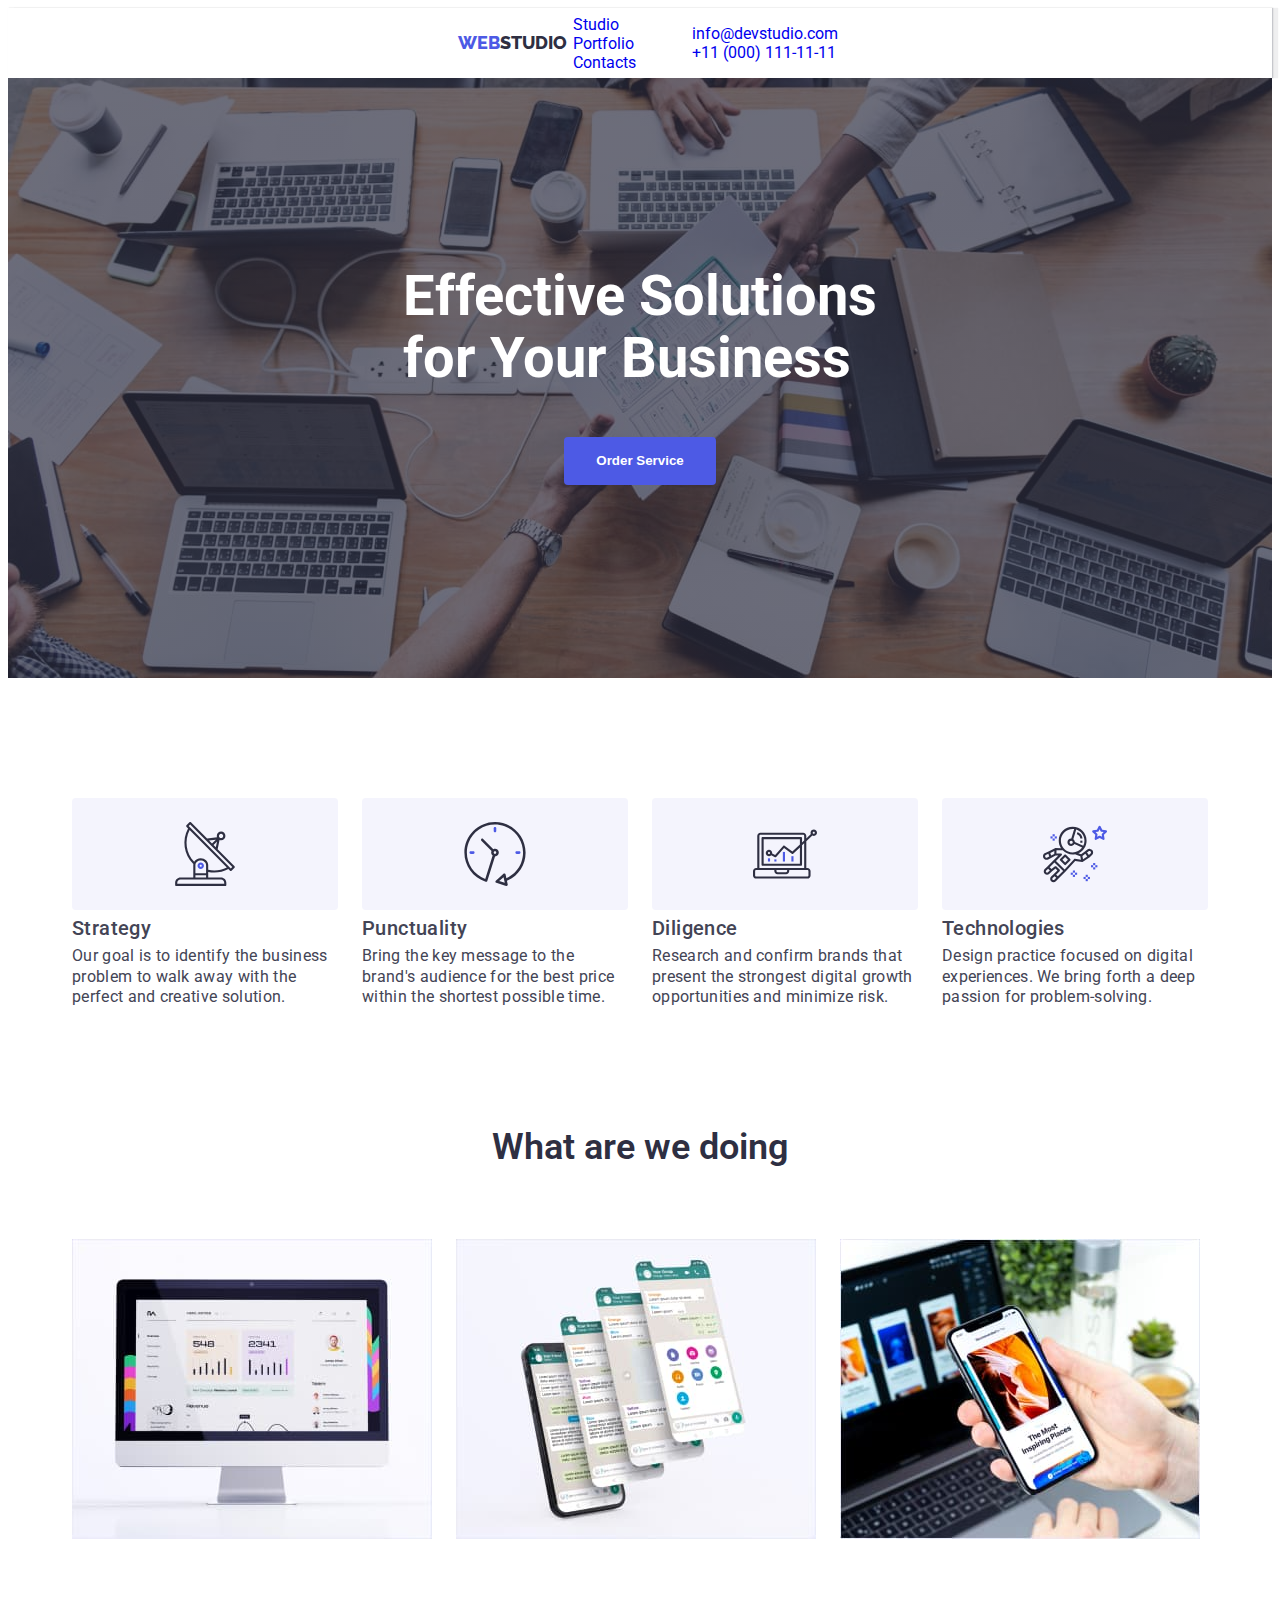
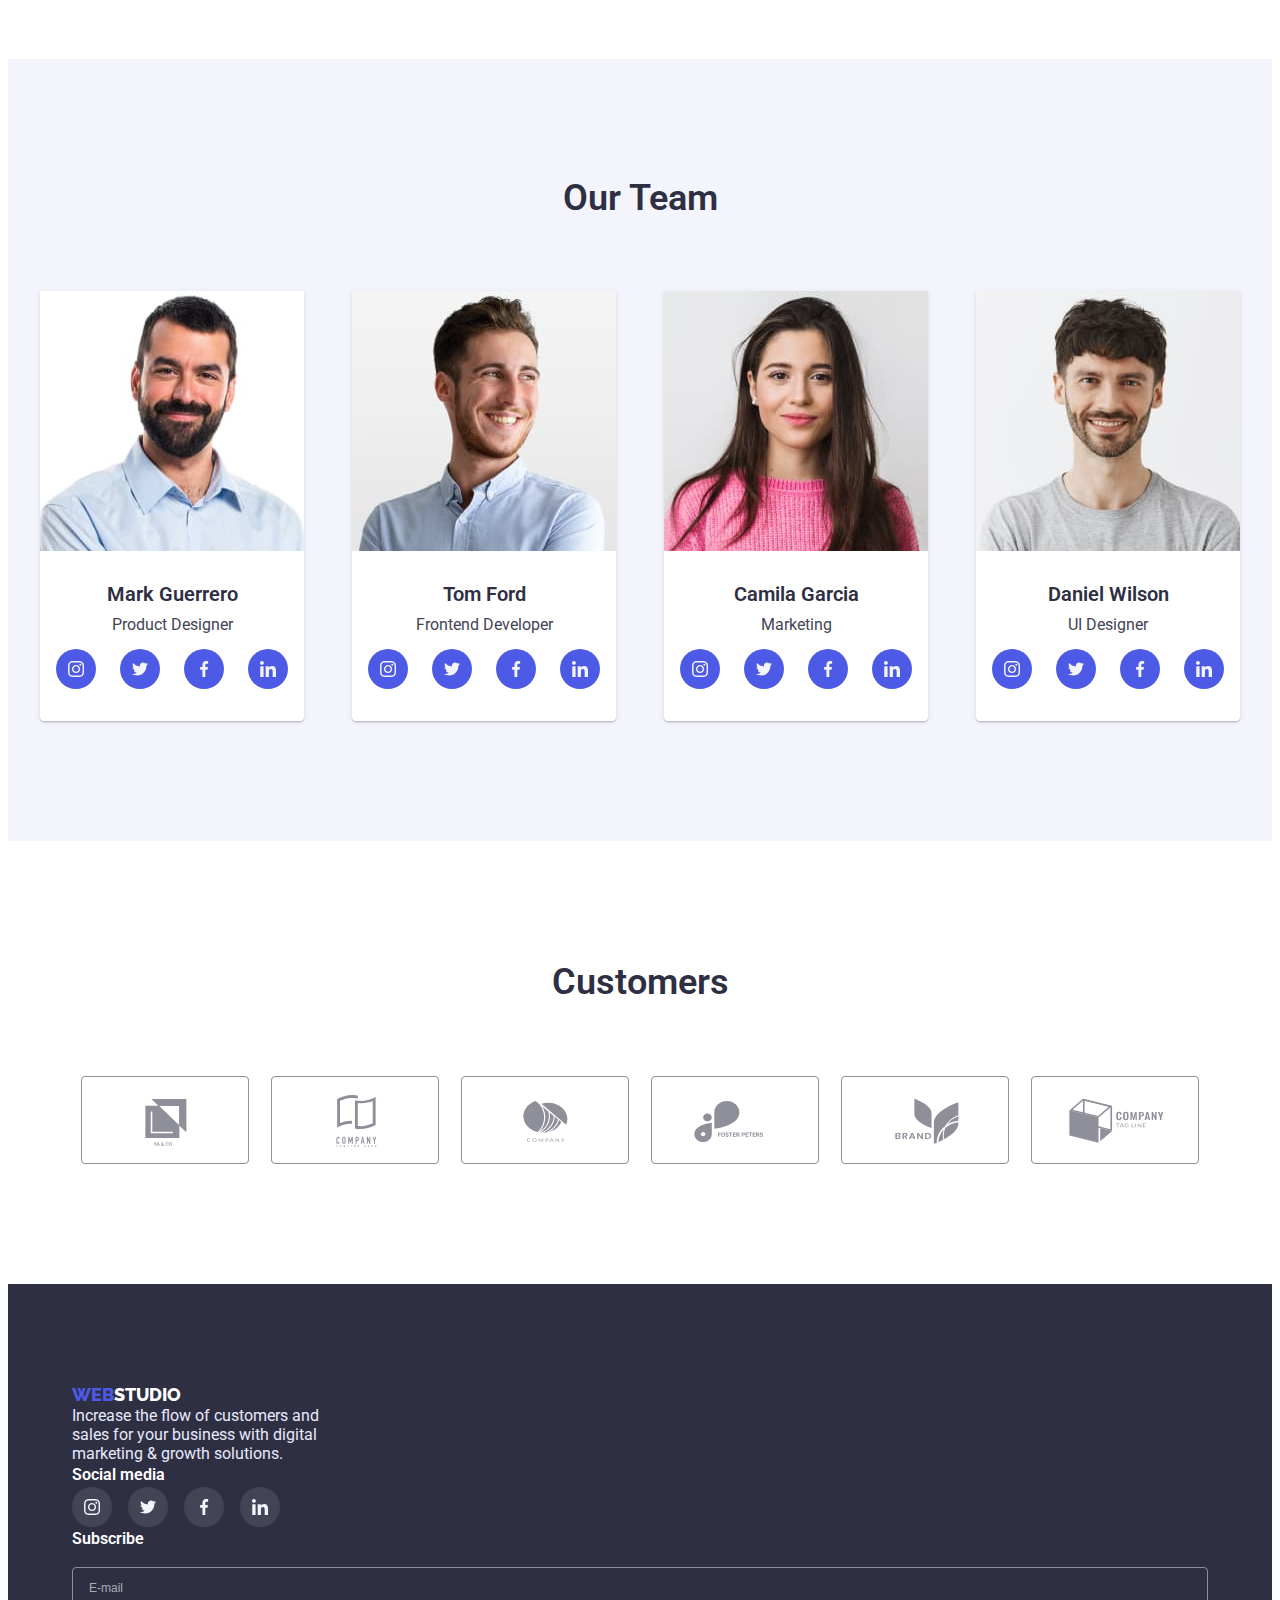
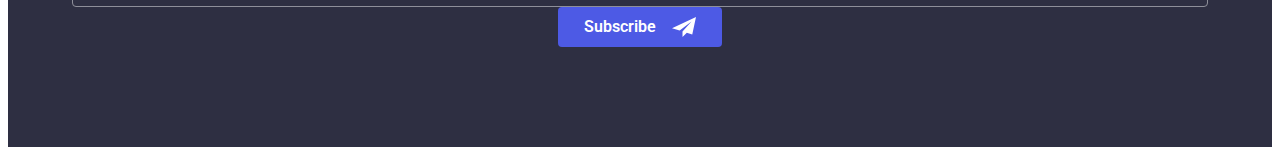
==== index.html @ 349e0010 "ДЗ-7 Мобылка таблетка фсьо" ====
<!DOCTYPE html>
<html lang="en">
  <head>
    <meta charset="UTF-8" />
    <meta http-equiv="X-UA-Compatible" content="IE=edge" />
    <meta name="viewport" content="width=device-width, initial-scale=1.0" />
    <title>Studio</title>
    <link
      href="https://fonts.googleapis.com/css2?family=Raleway:wght@800&family=Roboto:wght@400;500;700;900&display=swap"
      rel="stylesheet"
    />
    <link
      rel="stylesheet"
      href="https://cdnjs.cloudflare.com/ajax/libs/modern-normalize/1.1.0/modern-normalize.min.css"
      integrity="sha512-wpPYUAdjBVSE4KJnH1VR1HeZfpl1ub8YT/NKx4PuQ5NmX2tKuGu6U/JRp5y+Y8XG2tV+wKQpNHVUX03MfMFn9Q=="
      crossorigin="anonymous"
      referrerpolicy="no-referrer"
    />
    <link rel="stylesheet" href="./css/styles.css" />
    <link rel="modal-js" href="./js/modal.js" />
  </head>
  <body class="primary-style">
    <header class="header-style header-shadow">
      <div class="container logoburger">
        <nav class="container">
          <a href="./index.html">
            <span class="logo-web">Web</span><span class="logo-studio">Studio</span></a
          >
          <ul class="nav-transition list">
            <li class="item">
              <a class="transition link-line underline" href="./index.html">Studio</a>
            </li>
            <li class="item">
              <a class="transition link-line" href="./portfolio.html">Portfolio</a>
            </li>
            <li class="item">
              <a class="transition link-line" href="#">Contacts</a>
            </li>
          </ul>
          <button type="button" class="button-mobil js-open-menu">
            <svg class="button-mobil-svg" aria-label="mobile menu switch">
              <use class="modal-menu-svg" href="./img/webstudio-svg.svg#modal-menu"></use>
            </svg>
          </button>
        </nav>
        <ul class="contacts-style-item">
          <li class="list item">
            <a class="contacts" href="mailto:info@devstudio.com">info@devstudio.com</a>
          </li>
          <li class="list item">
            <a class="contacts" href="tel:+11(000)111-11-11">+11 (000) 111-11-11</a>
          </li>
        </ul>
      </div>
      <!-- --------------mobil-modal------- -->
      <div class="mobil-modal js-menu-container">
        <button type="button" class="button-modal-close js-close-menu">
          <svg class="hero-close-link" aria-label="mobile menu switch">
            <use class="modal-close-svg" href="./img/webstudio-svg.svg#button-close"></use>
          </svg>
        </button>
        <ul class="mobil-modal-transition list">
          <li class="mobil-modal-transition-item">
            <a
              class="mobil-modal-transition-link link-line underline active-page"
              href="./index.html"
              >Studio</a
            >
          </li>
          <li class="mobil-modal-transition-item">
            <a class="mobil-modal-transition-link link-line" href="./portfolio.html">Portfolio</a>
          </li>
          <li class="mobil-modal-transition-item">
            <a class="mobil-modal-transition-link link-line" href="#">Contacts</a>
          </li>
        </ul>
        <ul class="list mobil-modal-mailtel">
          <li class="mobil-modal-mailtel-list item">
            <a class="mobil-modal-mailtel-tel" href="tel:+11(000)111-11-11">+11 (000) 111-11-11</a>
          </li>
          <li class="mobil-modal-mailtel-list item">
            <a class="mobil-modal-mailtel-email" href="mailto:info@devstudio.com"
              >info@devstudio.com</a
            >
          </li>
        </ul>
        <ul class="list social-network-list">
          <li>
            <a class="social-network" href="https://www.instagram.com">
              <svg class="workers-data-icon">
                <use href="./img/webstudio-svg.svg#instagram"></use>
              </svg>
            </a>
          </li>
          <li>
            <a class="social-network" href="https://www.twitter.com/">
              <svg class="workers-data-icon">
                <use href="./img/webstudio-svg.svg#twitter"></use>
              </svg>
            </a>
          </li>
          <li>
            <a class="social-network" href="https://www.facebook.com">
              <svg class="workers-data-icon">
                <use href="./img/webstudio-svg.svg#facebook"></use>
              </svg>
            </a>
          </li>
          <li>
            <a class="social-network" href="https://www.linkedin.com">
              <svg class="workers-data-icon">
                <use href="./img/webstudio-svg.svg#linkedin"></use>
              </svg>
            </a>
          </li>
        </ul>
      </div>
    </header>
    <main class="content">
      <section class="hero">
        <div class="container">
          <h1 class="hero-text">Effective Solutions for Your Business</h1>
          <button class="hero-order" type="button" data-modal-open>Order Service</button>
          <div class="backdrop is-hidden" data-modal>
            <div class="modal">
              <button class="button-hero-close" data-modal-close>
                <svg class="hero-close-link">
                  <use class="hero-close-svg" href="./img/webstudio-svg.svg#button-close"></use>
                </svg>
              </button>

              <h2 class="modal-title">Leave your contacts and we will call you back</h2>

              <form class="modal-forme">
                <div class="form-field">
                  <label class="form-field-label" for="name">Name</label>
                  <input
                    class="form-field-input"
                    type="text"
                    name="name"
                    id="name"
                    placeholder="John Smith"
                  />
                  <svg class="modal-input-icon">
                    <use
                      class="modal-input-icon-svg"
                      href="./img/webstudio-svg.svg#user-name"
                    ></use>
                  </svg>
                </div>
                <div class="form-field">
                  <label class="form-field-label" for="tel">Phone</label>
                  <input
                    class="form-field-input"
                    type="tel"
                    name="tel"
                    id="tel"
                    placeholder="+38-012-345-67-89"
                  />
                  <svg class="modal-input-icon">
                    <use
                      class="modal-input-icon-svg"
                      href="./img/webstudio-svg.svg#user-phone"
                    ></use>
                  </svg>
                </div>

                <div class="form-field">
                  <label class="form-field-label" for="email">Email</label>
                  <input
                    class="form-field-input"
                    type="email"
                    name="email"
                    id="email"
                    placeholder="me@mail.com"
                  />
                  <svg class="modal-input-icon">
                    <use
                      class="modal-input-icon-svg"
                      href="./img/webstudio-svg.svg#user-mail"
                    ></use>
                  </svg>
                </div>

                <div class="form-field">
                  <label class="form-field-textarea-label" for="comment">Comment</label>
                  <textarea
                    class="form-field-textarea"
                    name="comment"
                    id="comment"
                    rows="10"
                    placeholder="Write additional data or comments here"
                  ></textarea>
                </div>
              </form>
              <div class="modal-privacypolicy modal-forme">
                <label class="modal-privacypolicy-label" for="privacypolicy">
                  <input
                    class="modal-privacypolicy-input"
                    type="checkbox"
                    name="acceptance-privacy-policy"
                    value="privacypolicy"
                    id="privacypolicy"
                  />
                  <svg class="modal-privacypolicy-label-svg">
                    <use href="./img/webstudio-svg.svg#click-chek"></use>
                  </svg>
                  I accept the terms and conditions of the</label
                >
                <a class="modal-privacypolicy-link" href="#">Privacy Policy</a>
              </div>

              <button class="modal-button" type="submit">Send</button>
            </div>
          </div>
        </div>
      </section>
      <section class="description">
        <div class="container">
          <h2 class="visually-hidden">Description</h2>
          <ul class="title-list list">
            <li class="list-item antenna">
              <h3 class="title-item">Strategy</h3>
              <p class="text-item theme-light">
                Our goal is to identify the business problem to walk away with the perfect and
                creative solution.
              </p>
            </li>
            <li class="list-item clock">
              <h3 class="title-item">Punctuality</h3>
              <p class="text-item theme-light">
                Bring the key message to the brand's audience for the best price within the shortest
                possible time.
              </p>
            </li>
            <li class="list-item diagram">
              <h3 class="title-item">Diligence</h3>
              <p class="text-item theme-light">
                Research and confirm brands that present the strongest digital growth opportunities
                and minimize risk.
              </p>
            </li>
            <li class="list-item astronaut">
              <h3 class="title-item">Technologies</h3>
              <p class="text-item theme-light">
                Design practice focused on digital experiences. We bring forth a deep passion for
                problem-solving.
              </p>
            </li>
          </ul>
        </div>
      </section>
      <section class="profile">
        <div class="container">
          <h2 class="job-profile">What are we doing</h2>
          <ul class="list job-profile-img">
            <li class="item-job">
              <picture>
                <img
                  src="./img/mac.jpg"
                  alt="view of the application on the computer"
                  width="360"
                  height="300"
                />
                <source
                  srcset="
                    ./img/works/work1.jpg    1x,
                    ./img/works/work1@2x.jpg 2x,
                    ./img/works/work1@3x.jpg 3x
                  "
                  media="(min-width: 1200px)"
                />
                <source
                  srcset="
                    ./img/works/work1.jpg    1x,
                    ./img/works/work1@2x.jpg 2x,
                    ./img/works/work1@3x.jpg 3x
                  "
                  media="(min-width: 768px)"
                />
                <source
                  srcset="
                    ./img/works/work1.jpg    1x,
                    ./img/works/work1@2.jpg  2x,
                    ./img/works/work1@3x.jpg 3x
                  "
                  media="(max-width: 767px)"
                />
              </picture>
            </li>
            <li class="item-job">
              <img
                src="./img/works/work2.jpg"
                alt="view of the application on a smartphone"
                width="360"
                height="300"
              />
              <picture>
                <source
                  srcset="
                    ./img/works/work2.jpg    1x,
                    ./img/works/work2@2x.jpg 2x,
                    ./img/works/work2@3x.jpg 3x
                  "
                  media="(min-width: 1200px)"
                />
                <source
                  srcset="
                    ./img/works/work2.jpg    1x,
                    ./img/works/work2@2x.jpg 2x,
                    ./img/works/work2@3x.jpg 3x
                  "
                  media="(min-width: 768px)"
                />
                <source
                  srcset="
                    ./img/works/work2.jpg    1x,
                    ./img/works/work2@2x.jpg 2x,
                    ./img/works/work2@3x.jpg 3x
                  "
                  media="(max-width: 767px)"
                />
              </picture>
            </li>
            <li class="item-job">
              <img
                src="./img/works/work3.jpg"
                alt="displaying the application on the phone and laptop"
                width="360"
                height="300"
              />
              <picture>
                <source
                  srcset="
                    ./images/works/work3.jpg    1x,
                    ./images/works/work3@2x.jpg 2x,
                    ./images/works/work3@3x.jpg 3x
                  "
                  media="(min-width: 1200px)"
                />
                <source
                  srcset="
                    ./images/works/work3.jpg    1x,
                    ./images/works/work3@2x.jpg 2x,
                    ./images/works/work3@3x.jpg 3x
                  "
                  media="(min-width: 768px)"
                />
                <source
                  srcset="
                    ./img/works/work3.jpg    1x,
                    ./img/works/work3@2x.jpg 2x,
                    ./img/works/work3@3x.jpg 3x
                  "
                  media="(max-width: 767px)"
                />
              </picture>
            </li>
          </ul>
        </div>
      </section>
      <section class="section-teem-workers">
        <div class="container">
          <h2 class="teem-workers">Our Team</h2>
          <ul class="list teem-workers-flex">
            <li class="workers-bg-color border">
              <img
                src="./img/our-team/photo1.jpg"
                alt="photo Mark Guerrero, Product Designer"
                width="264"
                height="260"
              />
              <picture>
                <source
                  srcset="
                    ./img/our-team/photo1.jpg    1x,
                    ./img/our-team/photo1@2x.jpg 2x,
                    ./img/our-team/photo1@3x.jpg 3x
                  "
                  media="(min-width: 1200px)"
                />
                <source
                  srcset="
                    ./images/our-team/photo1.jpg    1x,
                    ./images/our-team/photo1@2x.jpg 2x,
                    ./images/our-team/photo1@3x.jpg 3x
                  "
                  media="(min-width: 768px)"
                />
                <source
                  srcset="
                    ./images/our-team/photo1.jpg    1x,
                    ./images/our-team/photo1@2x.jpg 2x,
                    ./images/our-team/photo1@3x.jpg 3x
                  "
                  media="(max-width: 767px)"
                />
              </picture>
              <div class="workers-data">
                <h3 class="workers">Mark Guerrero</h3>
                <p class="position-workers">Product Designer</p>
                <ul class="list social-network-list">
                  <li>
                    <a class="social-network" href="https://www.instagram.com">
                      <svg class="workers-data-icon">
                        <use href="./img/webstudio-svg.svg#instagram"></use>
                      </svg>
                    </a>
                  </li>
                  <li>
                    <a class="social-network" href="https://www.twitter.com/">
                      <svg class="workers-data-icon">
                        <use href="./img/webstudio-svg.svg#twitter"></use>
                      </svg>
                    </a>
                  </li>
                  <li>
                    <a class="social-network" href="https://www.facebook.com">
                      <svg class="workers-data-icon">
                        <use href="./img/webstudio-svg.svg#facebook"></use>
                      </svg>
                    </a>
                  </li>
                  <li>
                    <a class="social-network" href="https://www.linkedin.com">
                      <svg class="workers-data-icon">
                        <use href="./img/webstudio-svg.svg#linkedin"></use>
                      </svg>
                    </a>
                  </li>
                </ul>
              </div>
            </li>
            <li class="workers-bg-color">
              <img
                src="./img/our-team/photo2.jpg"
                alt="photo Tom Ford, Frontend Developer"
                width="264"
                height="260"
              />
              <picture>
                <source
                  srcset="
                    ./img/our-team/photo2.jpg    1x,
                    ./img/our-team/photo2@2x.jpg 2x,
                    ./img/our-team/photo2@3x.jpg 3x
                  "
                  media="(min-width: 1200px)"
                />
                <source
                  srcset="
                    ./img/our-team/photo2.jpg    1x,
                    ./img/our-team/photo2@2x.jpg 2x,
                    ./img/our-team/photo2@3x.jpg 3x
                  "
                  media="(min-width: 768px)"
                />
                <source
                  srcset="
                    ./img/our-team/photo2.jpg    1x,
                    ./img/our-team/photo2@2x.jpg 2x,
                    ./img/our-team/photo2@3x.jpg 3x
                  "
                  media="(max-width: 767px)"
                />
              </picture>
              <div class="workers-data">
                <h3 class="workers">Tom Ford</h3>
                <p class="position-workers">Frontend Developer</p>
                <ul class="list social-network-list">
                  <li>
                    <a class="social-network" href="https://www.instagram.com">
                      <svg class="workers-data-icon">
                        <use href="./img/webstudio-svg.svg#instagram"></use>
                      </svg>
                    </a>
                  </li>
                  <li>
                    <a class="social-network" href="https://www.twitter.com/">
                      <svg class="workers-data-icon">
                        <use href="./img/webstudio-svg.svg#twitter"></use>
                      </svg>
                    </a>
                  </li>
                  <li>
                    <a class="social-network" href="https://www.facebook.com">
                      <svg class="workers-data-icon">
                        <use href="./img/webstudio-svg.svg#facebook"></use>
                      </svg>
                    </a>
                  </li>
                  <li>
                    <a class="social-network" href="https://www.linkedin.com">
                      <svg class="workers-data-icon">
                        <use href="./img/webstudio-svg.svg#linkedin"></use>
                      </svg>
                    </a>
                  </li>
                </ul>
              </div>
            </li>
            <li class="workers-bg-color">
              <img
                src="./img/our-team/photo3.jpg"
                alt="photo Camila Garcia, Marketing"
                width="264"
                height="260"
              />
              <picture>
                <source
                  srcset="
                    ./img/our-team/photo3.jpg    1x,
                    ./img/our-team/photo3@2x.jpg 2x,
                    ./img/our-team/photo3@3x.jpg 3x
                  "
                  media="(min-width: 1200px)"
                />
                <source
                  srcset="
                    ./img/our-team/photo3.jpg    1x,
                    ./img/our-team/photo3@2x.jpg 2x,
                    ./img/our-team/photo3@3x.jpg 3x
                  "
                  media="(min-width: 768px)"
                />
                <source
                  srcset="
                    ./img/our-team/photo3.jpg    1x,
                    ./img/our-team/photo3@2x.jpg 2x,
                    ./img/our-team/photo3@3x.jpg 3x
                  "
                  media="(max-width: 767px)"
                />
              </picture>
              <div class="workers-data">
                <h3 class="workers">Camila Garcia</h3>
                <p class="position-workers">Marketing</p>
                <ul class="list social-network-list">
                  <li>
                    <a class="social-network" href="https://www.instagram.com">
                      <svg class="workers-data-icon">
                        <use href="./img/webstudio-svg.svg#instagram"></use>
                      </svg>
                    </a>
                  </li>
                  <li>
                    <a class="social-network" href="https://www.twitter.com/">
                      <svg class="workers-data-icon">
                        <use href="./img/webstudio-svg.svg#twitter"></use>
                      </svg>
                    </a>
                  </li>
                  <li>
                    <a class="social-network" href="https://www.facebook.com">
                      <svg class="workers-data-icon">
                        <use href="./img/webstudio-svg.svg#facebook"></use>
                      </svg>
                    </a>
                  </li>
                  <li>
                    <a class="social-network" href="https://www.linkedin.com">
                      <svg class="workers-data-icon">
                        <use href="./img/webstudio-svg.svg#linkedin"></use>
                      </svg>
                    </a>
                  </li>
                </ul>
              </div>
            </li>
            <li class="workers-bg-color">
              <img
                src="./img/our-team/photo4.jpg"
                alt="photo Daniel Wilson, UI Designer"
                width="264"
                height="260"
              />
              <picture>
                <source
                  srcset="
                    ./img/our-team/photo4.jpg    1x,
                    ./img/our-team/photo4@2x.jpg 2x,
                    ./img/our-team/photo4@3x.jpg 3x
                  "
                  media="(min-width: 1200px)"
                />
                <source
                  srcset="
                    ./img/our-team/photo4.jpg    1x,
                    ./img/our-team/photo4@2x.jpg 2x,
                    ./img/our-team/photo4@3x.jpg 3x
                  "
                  media="(min-width: 768px)"
                />
                <source
                  srcset="
                    ./img/our-team/photo4.jpg    1x,
                    ./img/our-team/photo4@2x.jpg 2x,
                    ./img/our-team/photo4@3x.jpg 3x
                  "
                  media="(max-width: 767px)"
                />
              </picture>
              <div class="workers-data">
                <h3 class="workers">Daniel Wilson</h3>
                <p class="position-workers">UI Designer</p>
                <ul class="list social-network-list">
                  <li>
                    <a class="social-network" href="https://www.instagram.com">
                      <svg class="workers-data-icon">
                        <use href="./img/webstudio-svg.svg#instagram"></use>
                      </svg>
                    </a>
                  </li>
                  <li>
                    <a class="social-network" href="https://www.twitter.com/">
                      <svg class="workers-data-icon">
                        <use href="./img/webstudio-svg.svg#twitter"></use>
                      </svg>
                    </a>
                  </li>
                  <li>
                    <a class="social-network" href="https://www.facebook.com">
                      <svg class="workers-data-icon">
                        <use href="./img/webstudio-svg.svg#facebook"></use>
                      </svg>
                    </a>
                  </li>
                  <li>
                    <a class="social-network" href="https://www.linkedin.com">
                      <svg class="workers-data-icon">
                        <use href="./img/webstudio-svg.svg#linkedin"></use>
                      </svg>
                    </a>
                  </li>
                </ul>
              </div>
            </li>
          </ul>
        </div>
      </section>
      <section class="section-customers">
        <div class="container">
          <h3 class="customers">Customers</h3>
          <ul class="list customers-list">
            <li class="customers-lishca">
              <a class="customers-list-icon-link" href="#">
                <svg class="customers-list-icon-svg">
                  <use href="./img/webstudio-svg.svg#ya-co"></use>
                </svg>
              </a>
            </li>
            <li class="customers-lishca">
              <a class="customers-list-icon-link" href="#">
                <svg class="customers-list-icon-svg">
                  <use href="./img/webstudio-svg.svg#tag-line-here"></use>
                </svg>
              </a>
            </li>
            <li class="customers-lishca">
              <a class="customers-list-icon-link" href="#">
                <svg class="customers-list-icon-svg">
                  <use href="./img/webstudio-svg.svg#company"></use>
                </svg>
              </a>
            </li>
            <li class="customers-lishca">
              <a class="customers-list-icon-link" href="#">
                <svg class="customers-list-icon-svg">
                  <use href="./img/webstudio-svg.svg#foster-peters"></use>
                </svg>
              </a>
            </li>
            <li class="customers-lishca">
              <a class="customers-list-icon-link" href="#">
                <svg class="customers-list-icon-svg">
                  <use href="./img/webstudio-svg.svg#brand"></use>
                </svg>
              </a>
            </li>
            <li class="customers-lishca">
              <a class="customers-list-icon-link" href="#">
                <svg class="customers-list-icon-svg">
                  <use href="./img/webstudio-svg.svg#tag-line"></use>
                </svg>
              </a>
            </li>
          </ul>
        </div>
      </section>
    </main>
    <footer class="end-page">
      <div class="container footer-content-logo footer-tablet">
        <div class="logosocial" >
          <div class="footer-logo-text">
            <a class="center-text" href="./index.html ">
              <span class="logo-web">Web</span><span class="logo-studio-end-page">Studio</span></a
            >
            <div class="possibility">
              <p class="end-page-text">
                Increase the flow of customers and sales for your business with digital marketing &
                growth solutions.
              </p>
            </div>
          </div>
          <div class="social-media">
            <h3 class="social-media-text center-text">Social media</h3>
            <ul class="list social-media-list">
              <li>
                <a class="social-media-footer" href="https://www.instagram.com">
                  <svg class="social-media-icon">
                    <use href="./img/webstudio-svg.svg#instagram"></use>
                  </svg>
                </a>
              </li>
              <li>
                <a class="social-media-footer" href="https://www.twitter.com/">
                  <svg class="social-media-icon">
                    <use href="./img/webstudio-svg.svg#twitter"></use>
                  </svg>
                </a>
              </li>
              <li>
                <a class="social-media-footer" href="https://www.facebook.com">
                  <svg class="social-media-icon">
                    <use href="./img/webstudio-svg.svg#facebook"></use>
                  </svg>
                </a>
              </li>
              <li>
                <a class="social-media-footer" href="https://www.linkedin.com">
                  <svg class="social-media-icon">
                    <use href="./img/webstudio-svg.svg#linkedin"></use>
                  </svg>
                </a>
              </li>
            </ul>
          </div>
        </div>
        <div class="subscribe-footer">
          <p class="subscribe-label-title center-text">Subscribe</p>
          <form class="subscribe-button-form">
            <label class="subscribe-label-title" for="subscrib-email"></label>
            <input
              class="subscribe-label-input"
              type="email"
              name="email"
              id="subscrib-email"
              placeholder="E-mail"
            />
            <div class="footer-user-btn">
              <button class="subscribe-button">
                <p class="subscribe-button-text">Subscribe</p>
                <svg class="subscribe-svg">
                  <use href="./img/webstudio-svg.svg#send-to-subscribe"></use>
                </svg>
              </button>
            </div>
          </form>
        </div>
      </div>
    </footer>
    <script src="./js/modal.js"></script>
    <script src="./js/mobile-menu.js"></script>
  </body>
</html>
---- css/styles.css ----
/* COLORS */
/* IRIS, Primary Brand (CTAs Focused Active states Links) #4D5AE5*/
/* Navy blue, Dark,(Overlays Shadows Headings) #2E2F42*/
/* GREEN, Success (Valid fields Success messages) #31D0AA */
/* SLATE, Text (Body text) #434455 */
/* LIGHT SLATE, Subtle Text (Helper text Deemphasized text) #8E8F99*/
/* cornflower, Accent (Accent color Hairlines Subtle backgrounds) #E7E9FC*/
/* CLOUD, Light (Light mode backgrounds Light mode Dialogs/alerts) F4F4FD */
/* body color #434455 */

*,
*::before,
*::after {
  box-sizing: border-box;
}

/* root colors  */
:root {
  --irish: #4d5ae5;
  --navyblue: #2e2f42;
  --success: #31d0aa;
  --slate: #434455;
  --lightslate: #8e8f99;
  --cornflower: #e7e9fc;
  --clode: #f4f4fd;
  --body: #434455;
  --body-bg-color: #ffffff;
  --button-hero-tc: #ffffff;
  --button-hero-active: #404bbf;
  --border-button-shadow: #e5e5e5;
  --social-footer-bg-color: #ffffff1a;
  --button-close: #000000;
  --transition-time: 250ms;
  --cubic-bezier: cubic-bezier(0.4, 0, 0.2, 1);
  --icon-color: #2e2f42;
}

/* toot font size */

/* fonts */
/* Primary-font "Roboto";, secondary-font - "Raleway" */
:root {
  --primary-font: 'Roboto';
  --secondary-font: 'Raleway';
}
a {
  text-decoration: none;
}

h1,
h2,
h3,
h4,
h5,
h6,
p {
  margin: 0;
}

img {
  display: block;
}

.primary-style {
  font-family: 'Roboto', sans-serif;
  background-color: var(--body-bg-color);
  color: var(--body);
  color: var(--body);
  color: var(--body);
  font-weight: 400;
}

.list {
  margin: 0;
  padding: 0;
  list-style: none;
  text-decoration: none;
}

.container {
  margin-left: auto;
  margin-right: auto;
  padding-left: 16px;
  padding-right: 16px;
  max-width: 1158 px;
}

.content {
  justify-content: center;
}
/* ---------------------HEADER-------------- */
.header-style {
  /* padding-top: 24px;
  padding-bottom: 24px; */
  box-shadow: 6px 0px 1px rgba(46, 47, 66, 0.08), 1px 0px 1px rgba(46, 47, 66, 0.16),
    1px 0px 2px rgba(46, 47, 66, 0.08);
}

header .container {
  align-items: center;
  width: 100%;
  height: 70px;
  width: 1158px;
}

.js-menu-container {
  position: fixed;
  display: flex;
  flex-direction: column;
  width: 100vw;
  height: 100vh;
  top: 0;
  left: 0;
  z-index: 999;
  background-color: var(--body-bg-color);
  padding-top: 80px;
  padding-right: 40px;
  padding-left: 40px;
  padding-bottom: 40px;
  transform: translateX(100%);
}

@media screen and (min-width: 480px) {
  .container {
    width: 428px;
    margin-left: auto;
    margin-right: auto;
  }
  .header-style .container {
    display: flex;
    align-items: center;
    justify-content: space-between;
    max-width: 100%;
  }
}

@media screen and (min-width: 768px) {
  .container {
    width: 736px;
  }
}

@media screen and (min-width: 1200px) {
  .container {
    width: 1168px;
  }
}

header .container {
  display: flex;
  width: 428px;
  margin-left: auto;
  margin-right: auto;
}

.logo-web {
  text-transform: uppercase;
  font-family: 'Raleway', sans-serif;
  color: var(--irish);
  font-weight: 800;
  font-size: 18px;
  line-height: 1.2;
}

.logo-studio {
  text-transform: uppercase;
  color: var(--navyblue);
  font-family: 'Raleway', sans-serif;
  font-weight: 800;
  font-size: 18px;
  line-height: 1.2;
}

.button-mobil-svg {
  width: 32px;
  height: 22px;
  fill: var(--navyblue);
  transition-property: color;
  transition-duration: 250ms;
  transition-timing-function: cubic-bezier(0.4, 0, 0.2, 1);
}

.button-mobil-svg:hover,
.button-mobil-svg:focus {
  color: var(--button-hero-active);
}

@media screen and (max-width: 767px) {
  .nav-transition {
    display: none;
  }

  .header-style .container {
    display: flex;
    align-items: center;
    justify-content: space-between;
    max-width: 100%;
  }

  .navigation-style .logoborger {
    display: flex;
    align-items: center;
    justify-content: space-between;
  }

  .contacts-style-item {
    display: none;
  }

  .button-mobil {
    border: none;
    background-color: transparent;
    padding: 0;
    line-height: 0;
  }

  /* .button-mobil-svg {
    width: 32px;
    height: 22px;
    fill: var(--navyblue);
    transition-property: fill;
    transition-duration: 250ms;
    transition-timing-function: cubic-bezier(0.4, 0, 0.2, 1);
  }

  .button-mobil-svg:hover,
  .button-mobil-svg:focus {
    fill: var(--button-hero-active);
  } */

  .mobil-modal {
    position: fixed;
    display: flex;
    flex-direction: column;
    width: 100%;
    height: 100%;
    top: 0;
    left: 0;
    z-index: 100;
    background-color: var(--body-bg-color);
    padding-top: 80px;
    padding-right: 40px;
    padding-left: 40px;
    padding-bottom: 40px;
    transform: translateX(100%);
    transition-property: transform;
    transition-duration: 250ms;
    transition-timing-function: cubic-bezier(0.4, 0, 0.2, 1);
  }

  .mobil-modal.is-open {
    transform: translateX(0);
  }

  .mobil-modal-transition-item:not(:last-child) {
    margin-bottom: 40px;
  }

  .mobil-modal-transition-link {
    font-family: var(--primary-font), sans-serif;
    font-weight: 700;
    font-size: 36px;
    line-height: 1.11;
    /* line-height: 95%; */
    /* letter-spacing: 0.02em; */
    color: var(--navyblue);
    transition-property: color;
    transition-duration: 250ms;
    transition-timing-function: cubic-bezier(0.4, 0, 0.2, 1);
  }

  .mobil-modal-transition-link:hover,
  .mobil-modal-transition-link:focus {
    color: var(--irish);
  }

  .active-page {
    color: var(--irish);
  }

  .mobil-modal-mailtel {
    margin-top: auto;
  }

  .mobil-modal-mailtel-tel {
    display: block;
    justify-content: center;
    margin-left: auto;
    margin-right: auto;
    font-weight: 600;
    font-size: 36px;
    line-height: 1.11;
    margin-bottom: 40px;
    color: var(--slate);
    transition-property: color;
    transition-duration: 250ms;
    transition-timing-function: cubic-bezier(0.4, 0, 0.2, 1);
  }

  .mobil-modal-mailtel-tel:hover,
  .mobil-modal-mailtel-tel:focus {
    color: var(--irish);
  }

  .mobil-modal-mailtel .mobil-modal-mailtel-tel {
    display: flex;
    justify-content: center;
  }

  .mobil-modal-mailtel-email {
    display: block;
    font-size: 20px;
    line-height: 24px;
    /* line-height: 102%;
        letter-spacing:0.02em; */
    margin-bottom: 48px;
    color: var(--slate);
    transition-property: color;
    transition-duration: 250ms;
    transition-timing-function: cubic-bezier(0.4, 0, 0.2, 1);
  }

  .mobil-modal-mailtel-email:hover,
  .mobil-modal-mailtel-email:focus {
    color: var(--irish);
  }
}

@media screen and (min-width: 1200px) {
  .container {
    width: 1168px;
  }

  .button-mobil {
    display: none;
  }
}

/* -----------------mobil-header-and----------------- */

/* ----------------modal-menu */

.button-modal-close {
  position: absolute;
  top: 40px;
  right: 40px;
  width: 24px;
  height: 24px;

  display: flex;
  justify-content: center;
  align-items: center;

  border-radius: 50%;
  border: 1px solid rgba(0, 0, 0, 0.1);
  background-color: rgb(231, 233, 252);
  cursor: pointer;
  fill: var(--button-close);

  transition-property: fill, background-color;
  transition-duration: var(--transition-time);
  transition-timing-function: var(--cubic-bezier);
}
.hero-close-link {
  width: 8px;
  height: 8px;
}

.button-hero-close:hover,
.button-hero-close:focus {
  fill: #e7e9fc;
  background-color: var(--button-hero-active);
}

.social-network-list {
  display: flex;
  justify-content: space-between;
}

.social-network-list {
  display: flex;
  flex-wrap: wrap;
  gap: 24px;
  margin-top: 12px;
}

.social-network {
  display: flex;
  width: 40px;
  height: 40px;
  border-radius: 50%;
  justify-content: center;
  align-items: center;
  background-color: var(--irish);
  cursor: pointer;

  transition-property: background-color;
  transition-duration: var(--transition-time);
  transition-timing-function: var(--cubic-bezier);
}

.social-network:hover,
.social-network:focus,
.social-network:active {
  background-color: var(--button-hero-active);
}

.workers-data-icon {
  width: 16px;
  height: 16px;
}

@media screen and (min-width: 768px) and (max-width: 1199px) {
  header .container {
    width: 736px;
  }

  .button-mobil {
    display: none;
  }
  .nav-transition .item + .item {
    margin-left: 40px;
  }
  .nav-transition {
    display: flex;
    margin-left: 123px;
  }

  .contacts-style-item {
    display: flex;
    flex-direction: column;
    margin-top: 24px;
    margin-bottom: 10px;
    margin-left: auto;
  }
  .navigation-style {
    color: var(--navyblue);
    font: var(--primary-font), sans-serif;
    font-weight: 600;
    font-size: 16px;
  }

  .transition {
    display: block;
    padding-top: 24px;
    padding-bottom: 24px;
    color: var(--navyblue);
    font-weight: 600;
    font-size: 16px;

    transition-property: color;
    transition-duration: 250ms;
    transition-timing-function: cubic-bezier(0.4, 0, 0.2, 1);
  }

  .transition:hover,
  .transition:focus {
    color: var(--slate);
  }

  .transition:active {
    color: var(--irish);
  }

  .link-line {
    position: relative;
  }

  .underline::before {
    content: '';
    display: block;
    position: absolute;
    left: 0;
    bottom: 0;

    width: 100%;
    height: 4px;
    background-color: var(--irish);
    border-radius: 2px;
  }

  .underline {
    color: var(--irish);
  }

  .underline:hover,
  .underline:focus {
    color: var(--irish);
  }
  .link-line::after {
    content: '';
    position: absolute;
    left: 0;
    bottom: 0;

    display: block;

    width: 100%;
    height: 4px;
    background-color: var(--irish);
    border-radius: 2px;

    transform: scaleX(0);
    transition-duration: 250ms;
    transition-timing-function: cubic-bezier(0.4, 0, 0.2, 1);
  }

  .link-line:hover::after {
    transform: scaleX(1);
  }

  .contacts {
    font-weight: 400;
    font-size: 12px;
    line-height: 1.33;
    letter-spacing: 0.04em;
    color: var(--slate);

    transition-property: color;
    transition-duration: 250ms;
    transition-timing-function: cubic-bezier(0.4, 0, 0.2, 1);
  }

  .contacts:hover,
  .contacts:focus {
    color: var(--irish);
  }
}

@media screen and (min-width: 1200px) {
  .container {
    width: 1168px;
  }

  .contacts-style-item {
    flex-direction: none;
    margin-left: 0;
  }
}

/* ------------------HEADER AND----------------- */

/* ----------------HERO------------------ */

.hero {
  padding-top: 192px;
  padding-bottom: 192px;
  background-color: var(--navyblue);
  background-image: linear-gradient(90deg, rgba(46, 47, 66, 0.7) 0%, rgba(46, 47, 66, 0.7) 100%),
    url(../img/hero-img/hero-mobile.jpg);
  height: 600px;
  background-repeat: no-repeat;
  background-position: center;
  margin-left: auto;
  margin: auto;
  background-size: cover;
  max-width: 100%;
}

@media screen and (min-devise-pixel-ratio: 2) and (max-width: 767px),
  screen and (min-resolution: 192dpi) and (max-width: 767px),
  screen and (min-resolution: 2dppx) and (max-width: 767px) {
  .hero {
    background-image: linear-gradient(rgba(46, 47, 66, 0.7), rgba(46, 47, 66, 0.7)),
      url('../img/hero-img/hero-mobile@2x.jpg');
  }
}

@media screen and (min-devise-pixel-ratio: 3) and (max-width: 767px),
  screen and (min-resolution: 288dpi) and (max-width: 767px),
  screen and (min-resolution: 3dppx) and (max-width: 767px) {
  .hero {
    background-image: linear-gradient(rgba(46, 47, 66, 0.7), rgba(46, 47, 66, 0.7)),
      url('../img/hero-img/hero-mobile@3x.jpg');
  }
}

.hero-text {
  color: var(--body-bg-color);
  font-weight: 700;
  font-size: 56px;
  line-height: 1.1;
  max-width: 474px;
  margin: 0 auto;
}

.hero-order {
  display: block;
  background-color: var(--irish);
  color: var(--button-hero-tc);
  font-weight: 600;
  line-height: 1.2;
  border-radius: 4px;
  cursor: pointer;
  border: none;
  padding: 16px 32px;
  max-width: 635px;
  margin: 0 auto;
  margin-top: 48px;

  transition: background-color 250ms cubic-bezier(0.4, 0, 0.2, 1);
}

.hero-order:hover,
.hero-order:focus {
  background-color: var(--button-hero-active);
  color: var(--button-hero-tc);
  box-shadow: 0px 4px 4px rgba(0, 0, 0, 0.15);
  border-radius: 4px;
}

.hero-order:active {
  background-color: var(--button-hero-active);
}

.backdrop {
  position: fixed;
  top: 0;
  left: 0;
  width: 100%;
  height: 100%;
  background-color: rgba(46, 47, 66, 0.4);

  opacity: 1;
  transition: opacity 250ms cubic-bezier(0.4, 0, 0.2, 1);
}

/* ---------------hero-modal-------------- */

.backdrop.is-hidden {
  opacity: 0;
  pointer-events: none;
}

.backdrop.is-hidden .modal {
  transform: translate(-50%, -50%) scale(0.5);
  opacity: 0.5;
}

.modal {
  padding: 0;
  margin: 0;
  border-color: none;
}

.modal {
  position: absolute;
  top: 50%;
  left: 50%;

  width: 408px;
  height: 579px;
  border-radius: 4px;

  background-color: rgb(252, 252, 252);

  transform: translate(-50%, -50%) scale(1);
  transition: transform 250ms cubic-bezier(0.4, 0, 0.2, 1);
}

.button-hero-close {
  position: absolute;
  top: 24px;
  right: 24px;
  width: 24px;
  height: 24px;

  display: flex;
  justify-content: center;
  align-items: center;

  border-radius: 50%;
  border: 1px solid rgba(0, 0, 0, 0.1);
  background-color: rgb(231, 233, 252);
  cursor: pointer;
  fill: var(--button-close);

  transition-property: fill, background-color;
  transition-duration: var(--transition-time);
  transition-timing-function: var(--cubic-bezier);
}
.hero-close-link {
  width: 8px;
  height: 8px;
}

.button-hero-close:hover,
.button-hero-close:focus {
  fill: #e7e9fc;
  background-color: var(--button-hero-active);
}

.modal-title {
  display: flex;
  justify-content: center;
  margin-top: 72px;
  margin-bottom: 14px;

  font-family: var(--primary-font), sans-serif;
  font-size: 16px;
  line-height: 1.6;
  color: var(--navyblue);
}

.modal-forme {
  width: 360px;
  margin-top: 16px;
  margin-left: 24px;
  margin-right: 24px;
}

.form-field {
  position: relative;
  display: flex;
  flex-direction: column;
}

.form-field > .form-field-input {
  border: none;
  background-color: rgb(252, 252, 252);
}
.form-field-label {
  font-family: var(--primary-font), sans-serif;
  font-weight: 400;
  font-size: 12px;
  line-height: 1.3;
  color: var(--lightslate);
  margin-bottom: 4px;

  transition: color 250ms cubic-bezier(0.4, 0, 0.2, 1);
}
.form-field-input {
  position: relative;
  padding-left: 38px;
}

.modal-input-icon {
  position: absolute;
  top: 40%;
  left: 16px;

  display: inline-block;

  width: 18px;
  height: 24px;
  fill: var(--icon-color);

  transition: fill 250ms cubic-bezier(0.4, 0, 0.2, 1);
}

.form-field-input {
  width: 360px;
  height: 40px;
  margin-bottom: 8px;
  outline: 1px solid var(--lightslate);
  border-radius: 4px;

  transition: outline 250ms cubic-bezier(0.4, 0, 0.2, 1);
}

.form-field-input:focus {
  outline: 1px solid var(--irish);
}

.form-field-input:focus ~ .modal-input-icon {
  fill: var(--irish);
}

.form-field-input::placeholder {
  font-family: var(--primary-font), sans-serif;
  font-weight: 400;
  font-size: 12px;
  line-height: 1.2;
  color: rgba(117, 117, 117, 0.5);
}

.form-field-textarea {
  border: none;
}

.form-field-textarea-label {
  font-family: var(--Primary-font), sans-serif;
  font-weight: 400;
  font-size: 12px;
  line-height: 1.2;
  color: var(--lightslate);
  margin-bottom: 4px;
}

.form-field-textarea {
  width: 360px;
  height: 120px;
  resize: none;
  border-radius: 4px;
  padding-top: 8px;
  padding-left: 16px;

  outline: 1px solid var(--lightslate);
  background-color: rgba(252, 252, 252);

  transition: outline 250ms cubic-bezier(0.4, 0, 0.2, 1);
}

.form-field-textarea:focus {
  outline: 1px solid var(--irish);
}

.form-field-textarea::placeholder {
  font-family: var(--primary-font), sans-serif;
  font-weight: 400;
  font-size: 12px;
  line-height: 1.2;
  color: rgba(117, 117, 117, 0.5);
}

.modal-privacypolicy {
  width: 100%;
}

.modal-privacypolicy-input {
  -webkit-appearance: none;
  -moz-appearance: none;
  appearance: none;

  position: absolute;
}

.modal-privacypolicy-label-svg {
  display: inline-block;
  width: 16px;
  height: 16px;
  margin-right: 8px;
  border-radius: 2px;
  border: 1.25px solid var(--navyblue);
}

.modal-privacypolicy-input:checked + .modal-privacypolicy-label-svg {
  display: inline-block;
  width: 16px;
  height: 16px;
  background-color: var(--button-hero-active);
  margin-right: 8px;
  border-radius: 2px;
  border-color: var(--button-hero-active);
  border: none;
}

.modal-privacypolicy {
  display: flex;
  align-items: center;
  margin-top: 16px;
}

.modal-privacypolicy-label {
  display: flex;
  font-family: var(--Primary-font), sans-serif;
  font-weight: 400;
  font-size: 12px;
  line-height: 1.3;
  color: #757575;
}

.modal-privacypolicy-link {
  font-family: var(--Primary-font), sans-serif;
  margin-left: 4px;
  font-weight: 400;
  font-size: 12px;
  line-height: 1.3;
  color: var(--irish);
  text-decoration: underline;
}

.modal-button {
  display: block;
  width: 169px;
  height: 56px;
  background-color: var(--irish);
  color: var(--button-hero-tc);
  font-weight: 600;
  font-size: 16px;
  line-height: 1.5;
  border-radius: 4px;
  cursor: pointer;
  border: none;
  margin: 0 auto;
  margin-top: 24px;

  box-shadow: 0px 4px 4px rgba(0, 0, 0, 0.15);

  transition: background-color 250ms cubic-bezier(0.4, 0, 0.2, 1);
}

.modal-button:hover {
  background-color: var(--button-hero-active);
}

@media screen and (max-width: 767px) {
  .hero-text {
    font-size: 36px;
    line-height: 1.11;
    width: 320px;
  }
}

@media screen and (min-width: 768px) {
  .hero {
    max-width: 100%;
    padding-bottom: 108px;
    background-image: linear-gradient(rgba(46, 47, 66, 0.7), rgba(46, 47, 66, 0.7)),
      url('../img/hero-img/hero-tablet.jpg');
  }
}

@media screen and (min-devise-pixel-ratio: 2) and (min-width: 768px),
  screen and (min-resolution: 192dpi) and (min-width: 768px),
  screen and (min-resolution: 2dppx) and (min-width: 768px) {
  .hero {
    background-image: linear-gradient(rgba(46, 47, 66, 0.7), rgba(46, 47, 66, 0.7)),
      url('../img/hero-img/hero-tablet@2x.jpg');
  }
}

@media screen and (min-devise-pixel-ratio: 3) and (min-width: 768px),
  screen and (min-resolution: 288dpi) and (min-width: 768px),
  screen and (min-resolution: 3dppx) and (min-width: 768px) {
  .hero {
    background-image: linear-gradient(rgba(46, 47, 66, 0.7), rgba(46, 47, 66, 0.7)),
      url('../img/hero-img/hero-tablet@3x.jpg');
  }
}

@media screen and (min-width: 1200px) {
  .hero {
    max-width: 1440px;
    padding-top: 188px;
    padding-bottom: 188px;
    background-image: linear-gradient(rgba(46, 47, 66, 0.7), rgba(46, 47, 66, 0.7)),
      url('../img/hero-img/hero-desktop.jpg');
  }
}

@media screen and (min-devise-pixel-ratio: 2) and (min-width: 1200px),
  screen and (min-resolution: 192dpi) and (min-width: 1200px),
  screen and (min-resolution: 2dppx) and (min-width: 1200px) {
  .hero {
    background-image: linear-gradient(rgba(46, 47, 66, 0.7), rgba(46, 47, 66, 0.7)),
      url('../img/hero-img/hero-desktop@2x.jpg');
  }
}

@media screen and (min-devise-pixel-ratio: 3) and (min-width: 1200px),
  screen and (min-resolution: 288dpi) and (min-width: 1200px),
  screen and (min-resolution: 3dppx) and (min-width: 1200px) {
  .hero {
    background-image: linear-gradient(rgba(46, 47, 66, 0.7), rgba(46, 47, 66, 0.7)),
      url('../img/hero-img/hero-desktop@3x.jpg');
  }
}

/* -----------------------HIRO AND---------------- */

/* ------------------MOBIL Description----------------- */
.visually-hidden {
  position: absolute;
  width: 1px;
  height: 1px;
  margin: -1px;
  padding: 0;
  border: 0;
  overflow: hidden;
  clip: rect(0 0 0 0);
}

.title-item {
  font-weight: 700;
  font-size: 36px;
  line-height: 1.11;
  line-height: 95%;
  letter-spacing: 0.02em;
  color: var(--title-color);
  margin-bottom: 8px;
}

.text-item {
  font-weight: 500;
  font-size: 16px;
  line-height: 1.5;
  line-height: 128%;
  letter-spacing: 0.02em;
  color: var(--page-color-text);
}

.description {
  padding-top: 96px;
  padding-bottom: 96px;
}

@media screen and (max-width: 767px) {
  .title-item {
    text-align: center;
  }

  .list-item:not(:last-child) {
    margin-bottom: 72px;
  }
}

@media screen and (min-width: 768px) and (max-width: 1199px) {
  .list-item:nth-child(-n + 2) {
    margin-bottom: 72px;
  }
}

@media screen and (min-width: 768px) {
  .title-list {
    display: flex;
    flex-wrap: wrap;
  }

  .list-item {
    flex-basis: calc((100% - 24px) / 2);
  }

  .list-item:nth-child(2n + 1) {
    margin-right: 24px;
  }
}

@media screen and (min-width: 1200px) {
  .description {
    padding-top: 120px;
    padding-bottom: 60px;
  }

  .title-item {
    font-weight: 500;
    font-size: 20px;
    line-height: 1.2;
    line-height: 102%;
  }

  .text-item {
    font-weight: 400;
  }

  .list-item {
    flex-basis: calc((100% - 72px) / 4);
  }

  .list-item:not(:last-child) {
    margin-right: 24px;
  }

  .list-item::before {
    display: block;
    content: '';
    height: 112px;
    border-radius: 4px;
    background-color: var(--clode);
    background-repeat: no-repeat;
    background-position: center;
    margin-bottom: 8px;
  }

  .antenna::before {
    background-image: url('../img/icons/antenna.svg');
  }

  .clock::before {
    background-image: url('../img/icons/clock.svg');
  }

  .diagram::before {
    background-image: url('../img/icons/diagram.svg');
  }

  .astronaut::before {
    background-image: url('../img/icons/astronaut.svg');
  }
}

/*---------------description---------------*/

/* ------------------AND TABLET Description----------------- */
/* ------------------DESCTOP Description----------------- */

/* ------------------AND DESCTOP Description----------------- */

/* ------------------DESCTOP What are we doing----------------- */

@media screen and (max-width: 1199px) {
  .profile {
    display: none;
  }
}

@media screen and (min-width: 1200px) {
}

/* ------------------AND DESCTOP What are we doing----------------- */

/* ------------------ mobl Our Team----------------- */

.section-teem-workers {
  background-color: var(--clode);
  padding-top: 120px;
  padding-bottom: 120px;
}

.teem-workers {
  color: var(--navyblue);
  font-weight: 600;
  font-size: 36px;
  line-height: 1.1;
  text-align: center;
}

.workers {
  color: var(--navyblue);
  font-weight: 600;
  font-size: 20px;
  line-height: 1.1;
}

.social-network-list {
  display: flex;
  flex-wrap: wrap;
  gap: 24px;
  margin-top: 12px;
}

.social-network {
  display: flex;
  width: 40px;
  height: 40px;
  border-radius: 50%;
  justify-content: center;
  align-items: center;
  background-color: var(--irish);
  cursor: pointer;

  transition-property: background-color;
  transition-duration: var(--transition-time);
  transition-timing-function: var(--cubic-bezier);
}

.social-network:hover,
.social-network:focus,
.social-network:active {
  background-color: var(--button-hero-active);
}

.workers-data-icon {
  width: 16px;
  height: 16px;
}

.workers-bg-color {
  background-color: var(--body-bg-color);
  box-shadow: 0px 1px 6px rgba(46, 47, 66, 0.08), 0px 1px 1px rgba(46, 47, 66, 0.16),
    0px 2px 1px rgba(46, 47, 66, 0.08);
  border-radius: 0px 0px 4px 4px;
}

.position-workers {
  color: var(--slate);
  font-size: 16px;
  line-height: 1.5;
  margin-top: 8px;
}

.workers-data {
  padding: 32px 16px;
  text-align: center;
}

.teem-workers-flex {
  display: flex;
  gap: 24px;
  margin-top: 72px;
  justify-content: center;
}

/* ------------------AND mobil Our Team----------------- */

/* ------------------ TABLET Our Team----------------- */

@media screen and (max-width: 767px) {
  .teem-workers-flex {
    justify-content: center;
    flex-wrap: wrap;
  }

  .workers-bg-color:not(:last-child) {
    margin-bottom: 72px;
  }
}

/* ------------------AND TABLET Our Team----------------- */
@media screen and (min-width: 768px) and (max-width: 1199px) {
  .workers-bg-color:not(:nth-last-child(-n + 2)) {
    margin-bottom: 64px;
  }

  .teem-workers-flex {
    margin-left: auto;
    margin-right: auto;
  }
  .teem-workers-flex {
    flex-wrap: nowrap;
  }
}

@media screen and (min-width: 768px) {
  .section-teem-workers {
    padding-bottom: 104px;
  }

  .teem-workers-flex {
    flex-wrap: wrap;
  }

  .teem-workers-flex {
    flex-basis: calc((100% - 24px) / 2);
  }

  .workers-bg-color:nth-child(2n + 1) {
    margin-right: 24px;
  }
}
/* ------------------DESCTOP Our Team----------------- */

@media screen and (min-width: 1200px) {
  .teem-workers-flex {
    flex-wrap: nowrap;
  }

  .section-teem-workers {
    padding-top: 120px;
    padding-bottom: 120px;
  }

  .workers-bg-color:not(:nth-child(4n)) {
    margin-right: 24px;
  }

  .workers-bg-color:not(:nth-last-child(-n + 4)) {
    margin-bottom: 24px;
  }
}

/* ------------------AND DESCTOP Our Team----------------- */

/* @media screen and (max-width: 1199px) {
  .profile {
    display: none;
  }
} */

@media screen and (min-width: 1200px) {
  .profile {
    padding-top: 60px;
    padding-bottom: 120px;
  }

  .profile {
    display: flex;
    padding-bottom: 120px;
  }

  .job-profile {
    color: var(--navyblue);
    font-weight: 600;
    font-size: 36px;
    line-height: 1.1;
    text-align: center;
  }

  .job-profile-img {
    display: flex;
    margin-top: 72px;
    gap: 24px;
  }

  .job-profile-img:not(:last-child) {
    margin-right: 24px;
  }
}

/* -----------------MOBIL Customers------------- */

.section-customers {
  padding-top: 120px;
  padding-bottom: 120px;
}

.customers {
  color: var(--navyblue);
  font-weight: 600;
  font-size: 36px;
  line-height: 1.2;
  text-align: center;
  margin-bottom: 72px;
}

.customers-list {
  justify-content: center;
  display: flex;
  flex-wrap: wrap;
  gap: 24px;
}

/* .customers-list .item {
  flex-basis: calc((100% - 120px) / 6);
} */

.customers-list-icon-svg {
  width: 104px;
  height: 56px;
}

.customers-list-icon-link {
  width: 168px;
  height: 88px;
  border-radius: 4px;
  display: flex;
  justify-content: center;
  align-items: center;
  color: var(--lightslate);
  border: 1px solid var(--lightslate);

  transition-property: color, border;
  transition-duration: var(--transition-time);
  transition-timing-function: var(--cubic-bezier);
}

.customers-list-icon-link:hover,
.customers-list-icon-link:focus {
  color: var(--irish);
  border: 1px solid var(--irish);
}

.customers-list-icon-svg {
  fill: currentColor;
}

@media screen and (max-width: 427px) {
  .customers-list-icon-link:not(:last-child) {
    margin-bottom: 72px;
  }
}

/* @media screen and (min-width: 428px) and (max-width: 767px) {
  .customers-list-icon-link:not(:nth-last-child(-n + 2)) {
    margin-bottom: 72px;
  }

  .customers-list-icon-link:nth-child(2n + 1) {
    margin-right: 16px;
  }
} */

/* -----------------AND MOBIL Customers------------- */
/* -----------------TABLET Customers------------- */

@media screen and (min-width: 768px) {
  .customers-list {
    flex-basis: calc((100% - 16px) / 6);
  }

  .customers-list {
    display: flex;
    flex-wrap: wrap;
    column-gap: 24px;
    row-gap: 72px;
    justify-content: center;
  }

  .subscribe-footer {
    margin-left: 0;
  }

  .customers-svg-border {
    width: 168px;
  }
}
/* -----------------AND TABLET Customers------------- */
/* -----------------DESCTOP Customers------------- */
/* @media screen and (min-width: 768px) and (max-width: 1199px) {
  .customers-list-icon-link:not(:nth-child(3n + 3)) {
    margin-right: 24px;
  } */

/* .customercustomers-list-icon-link:not(:nth-last-child(-n + 3)) {
    margin-bottom: 72px;
  }
} */
@media screen and (min-width: 1200px) {
  .section-customers {
    padding-top: 120px;
    padding-bottom: 120px;
  }

  .customers-list {
    gap: 22px;
  }
}
/* -----------------AND DESCTOP Customers------------- */
/* ----------------------------------------FOOTER-------------- */

.end-page > .container {
  display: flex;
  flex-direction: row;
  flex-direction: column;
  /* display: flex;
  flex-wrap: wrap; */
}

.end-page {
  background-color: var(--navyblue);
  padding-top: 100px;
  padding-bottom: 100px;
}

/* .subscribe-footer {
  margin-left: 80px;
} */

.logo-studio-end-page {
  text-transform: uppercase;
  color: var(--button-hero-tc);
  font-family: 'Raleway', sans-serif;
  font-weight: 800;
  font-size: 18px;
  line-height: 1.2;
}

/* .subscribe-button-form {
  display: flex;
  justify-content: center;
  align-content: center;
} */

.end-page-text {
  color: var(--cornflower);
  font-size: 16px;
  line-height: 1.2;
  width: 264px;
}

.social-media-list {
  display: flex;
  flex-wrap: wrap;
  gap: 16px;
}

.social-media-text {
  font-family: var(--Primary-font) sans-serif;
  color: var(--body-bg-color);
  font-weight: 600;
  font-size: 16px;
  line-height: 1.5;
}

.social-media-footer {
  width: 40px;
  height: 40px;
  background-color: var(--social-footer-bg-color);
  border-radius: 50%;
  display: flex;
  gap: 24px;
  justify-content: center;
  align-items: center;

  transition-property: background-color;
  transition-duration: var(--transition-time);
  transition-timing-function: var(--cubic-bezier);
}

.social-media-icon {
  width: 16px;
  height: 16px;
}

.social-media-footer:hover,
.social-media-footer:focus {
  background-color: var(--success);
}

.subscribe-label-title {
  color: var(--body-bg-color);
  font-family: var(--Primary-font);
  font-weight: 600;
  font-size: 16px;
  line-height: 1.5;
  margin-bottom: 16px;
}

.subscribe-label-input {
  height: 40px;
  background-color: 1px solid var(--navyblue);
  border: 1px solid var(--lightslate);
  border-radius: 4px;
  padding-left: 16px;
  color: var(--body-bg-color);
  width: 100%;
}

.subscribe-label-input::placeholder {
  font-family: var(--Primary-font-), sans-serif;
  font-weight: 400;
  font-size: 12px;
  line-height: 2;
  color: rgba(255, 255, 255, 0.6);
  border: #ffffff 30%;
}

.subscribe-button {
  display: flex;
  align-items: center;
  justify-content: center;
  width: 164px;
  height: 40px;
  font-family: var(--Primary-font), sans-serif;
  font-weight: bold;
  font-size: 16px;
  line-height: 1.5;
  background-color: var(--irish);
  color: var(--body-bg-color);
  border-radius: 4px;
  border: none;
  /* margin-left: 24px; */
  cursor: pointer;
}

.subscribe-button:hover,
.subscribe-button:focus {
  background-color: var(--button-hero-active);
}

.subscribe-button-text {
  top: 8px;
  bottom: 8px;
  left: 24px;
  font-family: var(--Primary-font), sans-serif;
  font-weight: 600;
  font-size: 16px;
  line-height: 1.5;
}

.subscribe-svg {
  top: 8px;
  bottom: 8px;
  right: 24px;
  width: 24px;
  height: 24px;
  margin-left: 16px;
}

/* ----------------------------FOOTER-------------- */

/* ------------------AND MOBIL FOOOTER--------------- */
@media screen and (max-width: 767px) {
  .possibility {
    display: flex;
    justify-content: center;
    align-items: center;
  }

  /* .fend-page-text {
    display: block;
    justify-content: center;
    align-items: center;
  
  } */

  /* .center-text {

  } */

  .center-text {
    display: flex;
    justify-content: center;
    margin-bottom: 16px;
  }

  .end-page-text {
    display: flex;
    justify-content: center;
    margin-bottom: 72px;
  }

  /* .social-media-text {
    display: flex;
    margin-bottom: 16px;
  } */

  .social-media-list {
    display: flex;
    justify-content: center;
    flex-wrap: wrap;
    gap: 16px;
  }

  .subscribe-label-title {
    margin-top: 72px;
  }

  .subscribe-label-input {
    margin-bottom: 16px;
  }
}

.footer-user-btn {
  display: flex;
  justify-content: center;
}
/* ------------------TABLET FOOOTER--------------- */

@media screen and (min-width: 768px) and (max-width: 1199px) {
  .footer-tab-content {
    width: 453px;
    height: 80px;
  }


  .footer-tablet {
    padding-left: 92px;
    padding-right: 92px;
  }

  .container {
    width: 736px;
  }

  .social-media {
    display: block;
  }

  .subscribe-footer {
    display: block;
    
    
  }

  .logosocial {
    display: flex;
    
  }

  .social-media {
    margin-left: 24px;
  }

  .subscribe-footer {
    margin-top: 72px;
  }

  .subscribe-label-input {
    width: 264px;
  }
.subscribe-button-form {
  display: flex;
  justify-content:;
}

.footer-user-btn {
  margin-left: 24px;
}

}



/* ------------------AND TABLET FOOOTER--------------- */
/* ------------------DESCTOP FOOOTER--------------- */
/* ------------------AND DESCTOP FOOOTER--------------- */

/* 
@media screen and (max-width: 767px) {
  .subscribe-footer {
    margin-left: 0;
  }

  .subscribe-button-form {
    margin-left: 0px;
  }
  .social-media {
    margin-left: 0;
  }

  .subscribe-footer {
    margin-left: 0;
  }

  .subscribe-button-form {
    flex-direction: column;
  }

  .ceter-textn {
    display: flex;
    justify-content: center;
  }

  .subscribe-label-input {
    width: 165px;
    margin-left: auto;
    margin-right: auto;
  }

  .subscribe-label-input {
    margin-bottom: 16px;
  }
}

@media screen and (max-width: 1199px) {
  .footer-content-logo-text {
    margin-bottom: 72px;
  }

  .social-media {
    margin-bottom: 72px;
    margin-left: 0;
  }ribe
}

@media screen and (min-width: 768px) {
  .footer-logo-text {
    display: flex;
    gap: 24px;
  }

  .subscribe-label-input {
    width: 264px;
  }

  .subscribe-button-form {
    display: flex;
    gap: 24px;
  }
}

@media screen and (min-width: 768px) and (max-width: 1199px) {
  .footer-tablet .container {
    flex-wrap: wrap;
    width: 565px;
    padding-left: 0px;
    padding-right: 0px;
  }
}

@media screen and (min-width: 1200px) {
  .container {
    flex-wrap: nowrap;
    flex-direction: row;
  }
  .end-page {
    padding-top: 100px;
    padding-bottom: 100px;
  }

  .footer-content {
    display: flex;
    align-items: baseline;
  }

  .social-media {
    margin-left: 120px;
  }

  .social-media-text {
    margin-bottom: 16px;
  }

  .social-media {
    margin-left: auto;
  }
}

@media screen and (max-width: 767px) {
  .subscribe-label-input {
    width: 100%;
  }

  .end-page {
    justify-content: center;
  }
  .center-text {
    display: flex;
    justify-content: center;
  }

  .footer-user-btn {
    width: 165px;
    margin-left: auto;
    margin-right: auto;
  }

  .subscribe-label-input {
    margin-bottom: 16px;
  }
}

@media screen and (max-width: 1199px) {
  .footer-content-logo-text {
    margin-bottom: 72px;
  }

  .social-media {
    margin-bottom: 72px;
  }
}

@media screen and (min-width: 768px) {
  .footer-logo-text {
    display: flex;
    gap: 24px;
  }

  .subscribe-label-input {
    width: 264px;
  }

  .subscribe-button-form {
    display: flex;
    gap: 24px;
  }
}

@media screen and (min-width: 768px) and (max-width: 1199px) {
  .footer-tablet {
    padding-left: 92px;
    padding-right: 92px;
  }
}

@media screen and (min-width: 1200px) {
  .container {
    flex-wrap: nowrap;
    flex-direction: row;
  }

  .end-page {
    padding-top: 100px;
    padding-bottom: 100px;
  }

  .footer-content {
    display: flex;
    align-items: baseline;
  }

  .social-media {
    margin-left: 120px;
  }

  .social-media-text {
    margin-bottom: 16px;
  }

  .social-media {
    margin-left: auto;
  }
} */

/* ----------------------------------------AND MOBIL FOOTER-------------- */
/* ----------------------------------------TABLET FOOTER-------------- */
/* ----------------------------------------AND TABLET FOOTER-------------- */
/* ----------------------------------------DESCTOP FOOTER-------------- */
/* ----------------------------------------AND DESCTOP FOOTER-------------- */

/* ----------------------------------------STAROE-------------- */
/* @media screen and (max-width: 479px) {
  .logoburger {
    display: flex;
    flex-wrap: wrap;

    align-items: center;
    justify-content: space-between;
  }

  .item .contacts {
    display: none;
  }

  .list .contacts {
    display: none;
  }

  

 
} */

/* @media screen and (min-width: 480px) {
  .container-description {
  width: 480px;
  margin-left: auto;
  margin-right: auto;
  padding-left: 15px;
  padding-right: 15px;
justify-content: center;
}
  
  .container .contacts-style-item {
    display: none;
  }

  .item .contacts {
    display: none;
  }
}
@media screen and (min-width: 768px) {

} */

/* @media screen and (min-width: 1200px) {
  .navigation-style {
    display: flex;
  }
  .contacts-style-item {
    display: flex;
    flex-direction: row;
  }
  .end-page > .container {
    display: flex;
    flex-direction: row;
    flex-direction: column;
    flex-wrap: nowrap;
  }

  .container {
    width: 1158px;
  }
}

.primary-style {
  justify-content: center;
}





.contacts-style-item {
  display: flex;
  flex-direction: row;
} */

/* .page-nav-container {
  display: flex;
  align-items: center;
  justify-content: space-between;
}

.container {
  align-items: center;
  justify-content: space-between;
}

.hero-close-link {
  width: 8px;
  height: 8px;
}

.button-hero-close {
  position: absolute;
  top: 24px;
  right: 24px;
  width: 24px;
  height: 24px;

  display: flex;
  justify-content: center;
  align-items: center;

  border-radius: 50%;
  border: 1px solid rgba(0, 0, 0, 0.1);
  background-color: rgb(231, 233, 252);
  cursor: pointer;
  fill: var(--button-close);

  transition-property: fill, background-color;
  transition-duration: var(--transition-time);
  transition-timing-function: var(--cubic-bezier);
}

@media screen and (max-width: 767px) {
  .customers-lishca {
    flex-basis: calc((100% - 24px) / 2);
  }
  .nav-trobiansition {
    display: none;
  }
}
@media screen and (min-width: 768px) {
  .customers-lishca {
    flex-basis: calc((100% - 48px) / 3);
  }

  .contacts-style-item {
    display: flex;
    flex-direction: column;
  }

  .navigation-style {
    display: flex;
  }

  .mobil-modal {
    display: none;
  }

  

  .header-style {
    padding-bottom: 22px;
  }

  .header-style .container {
    display: flex;
    align-items: center;
    width: 768px;
  }

  .nav-transition {
    display: flex;
    align-items: center;
    margin-left: 77px;
  }

  .nav-transition .item + .item {
    margin-left: 40px;
  }



  
  .link-line {
    position: relative;
  }

  .underline::before {
    content: '';
    display: block;
    position: absolute;
    left: 0;
    bottom: 0;

    width: 100%;
    height: 4px;
    background-color: var(--irish);
    border-radius: 2px;
  }

  .underline {
    color: var(--irish);
  }

  .underline:hover,
  .underline:focus {
    color: var(--irish);
  }
  .link-line::after {
    content: '';
    position: absolute;
    left: 0;
    bottom: 0;

    display: block;

    width: 100%;
    height: 4px;
    background-color: var(--irish);
    border-radius: 2px;

    transform: scaleX(0);
    transition-duration: 250ms;
    transition-timing-function: cubic-bezier(0.4, 0, 0.2, 1);
  }

  .link-line:hover::after {
    transform: scaleX(1);
  }


}

@media screen and (min-width: 768px) and (max-width: 1199px) {
  .customers-lishca {
    flex-basis: calc((100% - 120px) / 6);
  }
  .nav-trobiansition {
    display: flex;
  }

  .contacts-style-item {
    display: flex;
    flex-direction: row;
  }

  .mobil-modal {
    display: none;
  }

  .button-mobil {
    display: none;
  }
  .transition {
    padding-bottom: 19px;
  }

  .header-style {
    padding-bottom: 10px;
  }
}

@media screen and (min-width: 1200px) {
  .nav-transition {
    display: flex;
  }

  .header-style .container {
    width: 1158px;
  }

  .mobil-modal {
    display: none;
  }

  .button-mobil {
    display: none;
  }
  .header-style {
    padding-bottom: 28px;
  }

  .transition {
    padding-bottom: 30px;
  }

  .contacts-style-item .list {
    font-size: 16px;
    line-height: 1.5;
    letter-spacing: 0.02em;
    margin-right: 40px;
    color: var(--slate);

    transition-property: color;
    transition-duration: 250ms;
    transition-timing-function: cubic-bezier(0.4, 0, 0.2, 1);
  }

  .contacts-style-item .list:hover,
  .contacts-style-item .list:focus {
    color: var(--irish);
  }

  .itemcontacts-style-item {
    display: flex;
    align-items: center;
    margin-left: auto;
  }
} */

/* .button-hero-close {
  position: absolute;
  top: 24px;
  right: 24px;
  width: 24px;
  height: 24px;

  display: flex;
  justify-content: center;
  align-items: center;

  border-radius: 50%;
  border: 1px solid rgba(0, 0, 0, 0.1);
  background-color: rgb(231, 233, 252);
  cursor: pointer;
  fill: var(--button-close);

  transition-property: fill, background-color;
  transition-duration: var(--transition-time);
  transition-timing-function: var(--cubic-bezier);
} */
/* -----------------mobil-header----------------- */

/* -------------------hero----------- */

/* advantages */

/* .visually-hidden {
  position: absolute;
  width: 1px;
  height: 1px;
  margin: -1px;
  padding: 0;
  border: 0;
  overflow: hidden;
  clip: rect(0 0 0 0);
}

.title-item {
  font-weight: 700;
  font-size: 36px;
  line-height: 1.11;
  line-height: 95%;
  letter-spacing: 0.02em;
  color: var(--title-color);
  margin-bottom: 8px;
}

.text-item {
  font-weight: 500;
  font-size: 16px;
  line-height: 1.5;
  line-height: 128%;
  letter-spacing: 0.02em;
  color: var(--page-color-text);
}

.description {
  padding-top: 96px;
  padding-bottom: 96px;
}

@media screen and (max-width: 767px) {
  .title-item {
    text-align: center;
  }

  .list-item:not(:last-child) {
    margin-bottom: 72px;
  }
}

@media screen and (min-width: 768px) and (max-width: 1199px) {
  .list-item:nth-child(-n + 2) {
    margin-bottom: 72px;
  }
}

@media screen and (min-width: 768px) {
  .title-list {
    display: flex;
    flex-wrap: wrap;
  }

  .list-item {
    flex-basis: calc((100% - 24px) / 2);
  }

  .list-item:nth-child(2n + 1) {
    margin-right: 24px;
  }
}

@media screen and (min-width: 1200px) {
  .description {
    padding-top: 120px;
    padding-bottom: 60px;
  }

  .title-item {
    font-weight: 500;
    font-size: 20px;
    line-height: 1.2;
    line-height: 102%;
  }

  .text-item {
    font-weight: 400;
  }

  .list-item {
    flex-basis: calc((100% - 72px) / 4);
  }

  .list-item:not(:last-child) {
    margin-right: 24px;
  }

  .list-item::before {
    display: block;
    content: '';
    height: 112px;
    border-radius: 4px;
    background-color: var(--clode);
    background-repeat: no-repeat;
    background-position: center;
    margin-bottom: 8px;
  }

  .antenna::before {
    background-image: url('../img/icons/antenna.svg');
  }

  .clock::before {
    background-image: url('../img/icons/clock.svg');
  }

  .diagram::before {
    background-image: url('../img/icons/diagram.svg');
  }

  .astronaut::before {
    background-image: url('../img/icons/astronaut.svg');
  }
} */

/* ---------------profile------------- */

/* @media screen and (max-width: 1199px) {
  .profile {
    display: none;
  }
}

@media screen and (min-width: 1200px) {
  .profile {
    padding-top: 60px;
    padding-bottom: 120px;
  }

  .profile {
    display: flex;
    padding-bottom: 120px;
  }

  .job-profile {
    color: var(--navyblue);
    font-weight: 600;
    font-size: 36px;
    line-height: 1.1;
    text-align: center;
  }

  .job-profile-img {
    display: flex;
    margin-top: 72px;
    gap: 24px;
  }

  .job-profile-img:not(:last-child) {
    margin-right: 24px;
  }
} */
/* -------------------our-team-------------- */

/* .section-teem-workers {
  background-color: var(--clode);
  padding-top: 120px;
  padding-bottom: 120px;
}

.teem-workers {
  color: var(--navyblue);
  font-weight: 600;
  font-size: 36px;
  line-height: 1.1;
  text-align: center;
}

.workers {
  color: var(--navyblue);
  font-weight: 600;
  font-size: 20px;
  line-height: 1.1;
}

.social-network-list {
  display: flex;
  flex-wrap: wrap;
  gap: 24px;
  margin-top: 12px;
}

.social-network {
  display: flex;
  width: 40px;
  height: 40px;
  border-radius: 50%;
  justify-content: center;
  align-items: center;
  background-color: var(--irish);
  cursor: pointer;

  transition-property: background-color;
  transition-duration: var(--transition-time);
  transition-timing-function: var(--cubic-bezier);
}

.social-network:hover,
.social-network:focus,
.social-network:active {
  background-color: var(--button-hero-active);
}

.workers-data-icon {
  width: 16px;
  height: 16px;
}

.workers-bg-color {
  background-color: var(--body-bg-color);
  box-shadow: 0px 1px 6px rgba(46, 47, 66, 0.08), 0px 1px 1px rgba(46, 47, 66, 0.16),
    0px 2px 1px rgba(46, 47, 66, 0.08);
  border-radius: 0px 0px 4px 4px;
}

.position-workers {
  color: var(--slate);
  font-size: 16px;
  line-height: 1.5;
  margin-top: 8px;
}

.workers-data {
  padding: 32px 16px;
  text-align: center;
}

.teem-workers-flex {
  display: flex;
  gap: 24px;
  margin-top: 72px;
  justify-content: center;
}

@media screen and (max-width: 767px) {
  .teem-workers-flex {
    justify-content: center;
    flex-wrap: wrap;
  }

  .workers-bg-color:not(:last-child) {
    margin-bottom: 72px;
  }
}

@media screen and (min-width: 768px) and (max-width: 1199px) {
  .workers-bg-color:not(:nth-last-child(-n + 2)) {
    margin-bottom: 64px;
  }

  .teem-workers-flex {
    margin-left: auto;
    margin-right: auto;
  }
  .teem-workers-flex {
    flex-wrap: nowrap;
  }
}

@media screen and (min-width: 768px) {
  .section-teem-workers {
    padding-bottom: 104px;
  }

  .teem-workers-flex {
    flex-wrap: wrap;
  }

  .teem-workers-flex {
    flex-basis: calc((100% - 24px) / 2);
  }

  .workers-bg-color:nth-child(2n + 1) {
    margin-right: 24px;
  }
}

@media screen and (min-width: 1200px) {
  .teem-workers-flex {
    flex-wrap: nowrap;
  }

  .section-teem-workers {
    padding-top: 120px;
    padding-bottom: 120px;
  }

  .workers-bg-color:not(:nth-child(4n)) {
    margin-right: 24px;
  }

  .workers-bg-color:not(:nth-last-child(-n + 4)) {
    margin-bottom: 24px;
  }
} */

/* -------------Customers-----------------  */
/* .section-customers {
  padding-top: 120px;
  padding-bottom: 120px;
}
.customers {
  color: var(--navyblue);
  font-weight: 600;
  font-size: 36px;
  line-height: 1.2;
  text-align: center;
  margin-bottom: 72px;
}

.customers-list {
  display: flex;
  flex-wrap: wrap;
  gap: 24px;
}

.customers-list .item {
  flex-basis: calc((100% - 120px) / 6);
}

.customers-list-icon-svg {
  width: 104px;
  height: 56px;
}

.customers-list-icon-link {
  width: 168px;
  height: 88px;
  border-radius: 4px;
  display: flex;
  justify-content: center;
  align-items: center;
  color: var(--lightslate);
  border: 1px solid var(--lightslate);

  transition-property: color, border;
  transition-duration: var(--transition-time);
  transition-timing-function: var(--cubic-bezier);
}

.customers-list-icon-link:hover,
.customers-list-icon-link:focus {
  color: var(--irish);
  border: 1px solid var(--irish);
}

.customers-list-icon-svg {
  fill: currentColor;
}

@media screen and (max-width: 427px) {
  .customers-list-icon-link:not(:last-child) {
    margin-bottom: 72px;
  }
}

@media screen and (min-width: 428px) and (max-width: 767px) {
  .customers-list-icon-link:not(:nth-last-child(-n + 2)) {
    margin-bottom: 72px;
  }

  .customers-list-icon-link:nth-child(2n + 1) {
    margin-right: 16px;
  }
}

@media screen and (min-width: 768px) and (max-width: 1199px) {
  .customers-list-icon-link:not(:nth-child(3n + 3)) {
    margin-right: 24px;
  }

  .customercustomers-list-icon-link:not(:nth-last-child(-n + 3)) {
    margin-bottom: 72px;
  }
}

@media screen and (min-width: 768px) {
  .customers-list {
    flex-basis: calc((100% - 48px) / 3);
  }

  .customers-list {
    display: flex;
    flex-wrap: wrap;
    column-gap: 24px;
    row-gap: 72px;
    justify-content: center;
  }

  .subscribe-footer {
    margin-left: 0;
  }

  .customers-svg-border {
    width: 168px;
  }
}

@media screen and (min-width: 1200px) {
  .section-customers {
    padding-top: 120px;
    padding-bottom: 120px;
  }

  .customers-list {
    gap: 22px;
  }
} */
/* -----------portfolio--------------------------------- */

/* .portfolio-style {
  padding-top: 96px;
  padding-bottom: 120px;
}

.button-flex {
  display: flex;
  gap: 24px;
  justify-content: center;
  margin-bottom: 72px;
}

filter {
  font-family: var(--Primary-font);
  color: var(--irish);
  background-color: var(--clode);
  font-weight: 600;
  font-size: 16px;
  line-height: 1.5;
  cursor: pointer;
  display: inline-block;
  border-radius: 4px;
  padding: 12px 24px;
  min-width: auto;
  text-align: center;
  border: none;

  transition-property: background-color, color, box-shadow;
  transition-duration: var(--transition-time);
  transition-timing-function: var(--cubic-bezier);
}

.filter:hover,
.filter:focus {
  background-color: var(--irish);
  color: var(--button-hero-tc);
  box-shadow: 0px 3px 1px rgba(0, 0, 0, 0.1), 0px 2px 1px rgba(0, 0, 0, 0.08),
    0px 2px 2px rgba(0, 0, 0, 0.12);
}

.portfolio-name {
  color: var(--navyblue);
  font-weight: 600;
  font-size: 20px;
  line-height: 1.2;
}

.card-layer-box {
  position: relative;
  overflow: hidden;
}

.card-layer-box::before {
  content: ' ';
  position: absolute;
  display: inline-block;
  width: 360px;
  height: 300px;
  background-color: var(--irish);

  transform: translatey(100%);
  opacity: 0;
  transition-duration: var(--transition-time);
  transition-timing-function: var(--cubic-bezier);
}

.card:hover .card-layer-box::before,
.card:focus .card-layer-box::before {
  transform: translatey(0%);
  opacity: 1;
}

.card:hover .card-layer-text,
.card:focus .card-layer-text {
  transform: translatey(0%);
  opacity: 1;
}

.card-layer-text {
  position: absolute;
  top: 40px;
  left: 32px;
  right: 32px;

  font-family: Roboto, sans-serif;
  font-style: 400;
  font-size: 16px;
  line-height: 1.5;

  transform: translatey(300%);
  color: var(--clode);
  opacity: 0, 2;
  transition-duration: var(--transition-time);
  transition-timing-function: var(--cubic-bezier);
}

.portfolio-comment {
  color: var(--slate);
  font-size: 16px;
  line-height: 1.5;
  margin-top: 8px;
}

.card-text {
  padding-top: 32px;
  padding-bottom: 32px;
  padding-left: 16px;
  border-left: 2px solid var(--border-button-shadow);
  border-bottom: 2px solid var(--border-button-shadow);
  border-right: 2px solid var(--border-button-shadow);
}

.portfolio-flex {
  display: flex;
  flex-wrap: wrap;
  margin-left: -24px;
  margin-top: -48px;
}

.portfolio-flex > .card {
  margin-left: 24px;
  margin-top: 48px;

  box-shadow: 0px 1px 6px rgba(46, 47, 66, 0.08);

  transition-property: box-shadow;
  transition-duration: var(--transition-time);
  transition-timing-function: var(--cubic-bezier);
}

.portfolio-flex > .card:hover {
  box-shadow: 0px 2px 1px rgba(46, 47, 66, 0.08), 0px 1px 1px rgba(46, 47, 66, 0.16),
    0px 1px 6px rgba(46, 47, 66, 0.08);
} */

/* --------------------footer---------------------- */
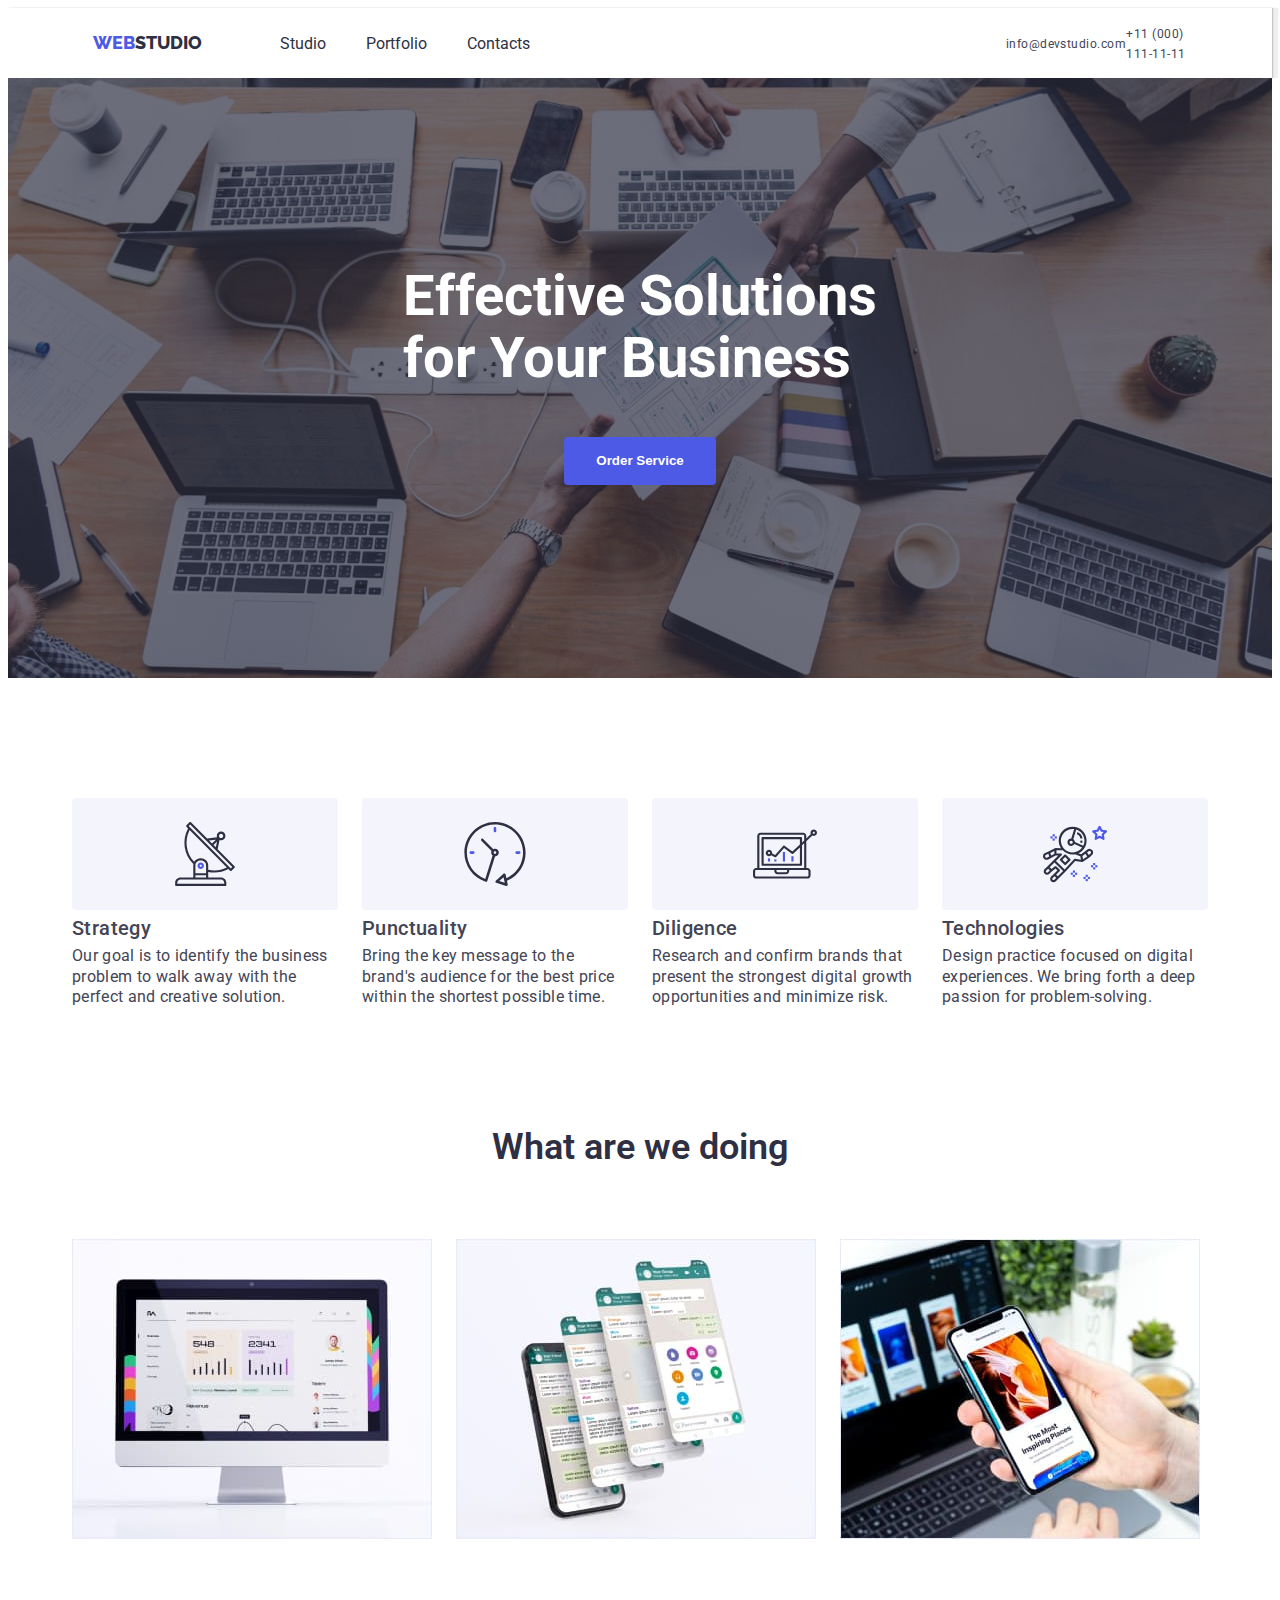
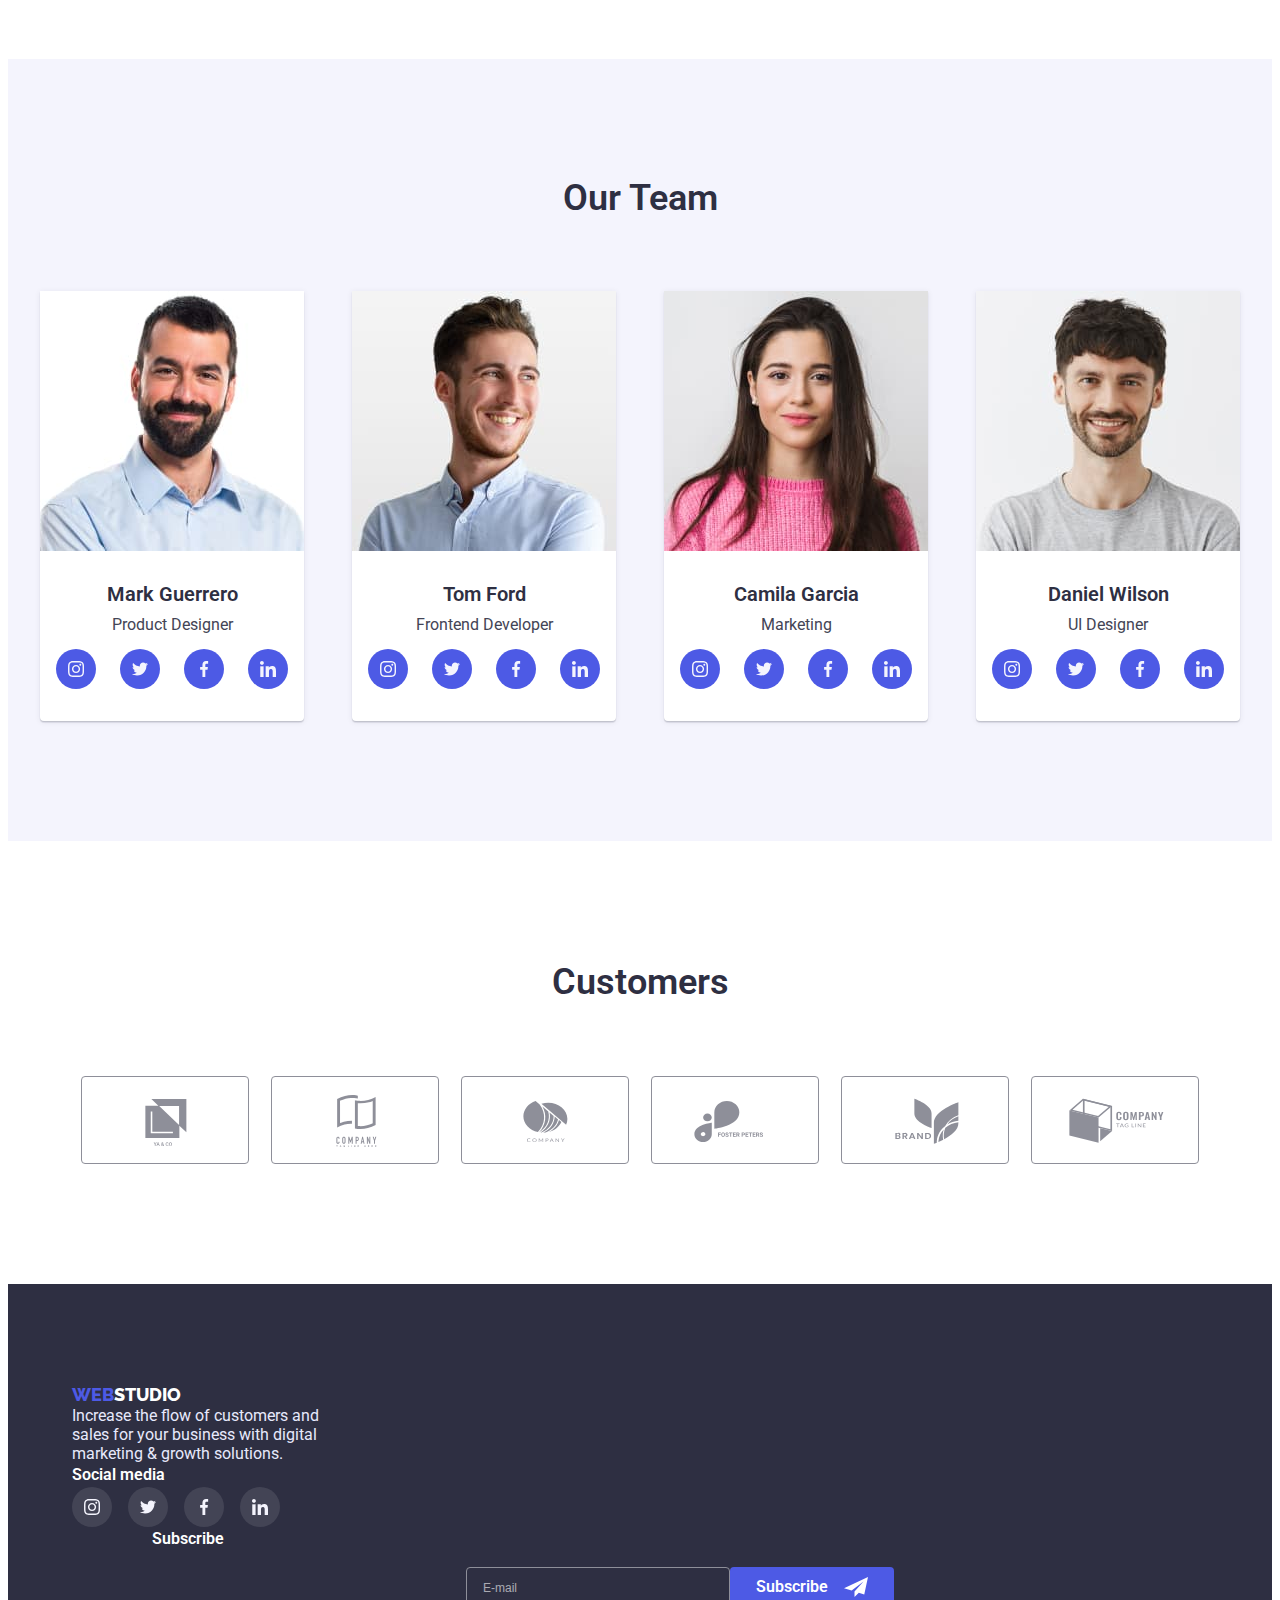
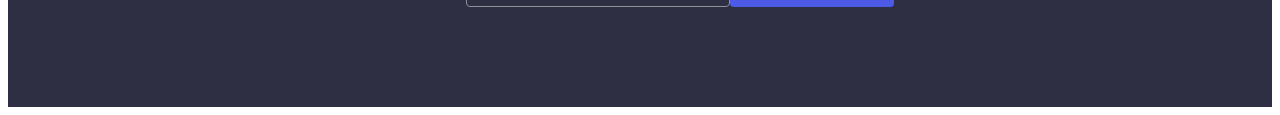
==== commit 3c711c90: "ДЗ-7 боротьба триває Я близьк" ====
--- a/index.html
+++ b/index.html
@@ -21,8 +21,9 @@
   </head>
   <body class="primary-style">
     <header class="header-style header-shadow">
-      <div class="container logoburger">
-        <nav class="container">
+      <div class="container">
+        <nav class="burger container">
+        <!-- <nav class="nav-logo-transition"> -->
           <a href="./index.html">
             <span class="logo-web">Web</span><span class="logo-studio">Studio</span></a
           >
@@ -690,7 +691,7 @@
     </main>
     <footer class="end-page">
       <div class="container footer-content-logo footer-tablet">
-        <div class="logosocial" >
+        <div class="logosocial">
           <div class="footer-logo-text">
             <a class="center-text" href="./index.html ">
               <span class="logo-web">Web</span><span class="logo-studio-end-page">Studio</span></a
--- a/css/styles.css
+++ b/css/styles.css
@@ -88,7 +88,9 @@
 .content {
   justify-content: center;
 }
+
 /* ---------------------HEADER-------------- */
+
 .header-style {
   /* padding-top: 24px;
   padding-bottom: 24px; */
@@ -100,8 +102,324 @@
   align-items: center;
   width: 100%;
   height: 70px;
-  width: 1158px;
-}
+  max-width: 1158px;
+}
+
+.navigation-style .logoborger {
+  display: flex;
+  align-items: center;
+  justify-content: space-between;
+}
+
+
+
+.logo-web {
+  text-transform: uppercase;
+  font-family: 'Raleway', sans-serif;
+  color: var(--irish);
+  font-weight: 800;
+  font-size: 18px;
+  line-height: 1.2;
+}
+
+.logo-studio {
+  text-transform: uppercase;
+  color: var(--navyblue);
+  font-family: 'Raleway', sans-serif;
+  font-weight: 800;
+  font-size: 18px;
+  line-height: 1.2;
+}
+
+.nav-transition .item + .item {
+  margin-left: 40px;
+}
+.nav-transition {
+  display: flex;
+  margin-left: 123px;
+}
+
+.contacts {
+  color: var(--slate);
+  font-weight: 400;
+  font-size: 16px;
+  line-height: 1.5;
+  padding: 0;
+
+  transition: color 250ms cubic-bezier(0.4, 0, 0.2, 1);
+}
+
+.contacts {
+  font-weight: 400;
+  font-size: 12px;
+  line-height: 1.33;
+  letter-spacing: 0.04em;
+  color: var(--slate);
+
+  transition-property: color;
+  transition-duration: 250ms;
+  transition-timing-function: cubic-bezier(0.4, 0, 0.2, 1);
+}
+
+.contacts:hover,
+.contacts:focus {
+  color: var(--irish);
+}
+/* -------------------HEADER MOBIL -------------------- */
+@media screen and (max-width: 767px) {
+   
+    .container: { width: 767px; 
+  }
+
+  .nav-transition {
+    display: none;
+  }
+  .contacts-style-item {
+    display: none;
+  }
+
+  .header .container {
+    width: 428px;
+    margin-left: auto;
+    margin-right: auto;
+    max-width: 100%;
+  }
+  .header-style .burger {
+    display: flex;
+    align-items: center;
+    justify-content: space-between;
+    width: 100%;
+    height: 70px;
+  }
+ 
+}
+
+/* -------------------AND HEADER MOBIL -------------------- */
+
+/* -------------TABLET HEADER ------------------ */
+
+@media screen and (min-width: 768px) and (max-width: 1199px) {
+  header .container {
+    width: 736px;
+  }
+
+   .header-style .container {
+  display: flex;
+  align-items: center;
+
+}
+
+  .button-mobil {
+    display: none;
+  }
+  .nav-transition .item + .item {
+    /* margin-left: 40px; */
+  }
+  .nav-transition {
+    display: flex;
+    margin-left: 123px;
+  }
+
+  .contacts-style-item {
+    display: flex;
+    flex-direction: column;
+    margin-top: 24px;
+    margin-bottom: 10px;
+    margin-left: auto;
+  }
+  .navigation-style {
+    color: var(--navyblue);
+    font: var(--primary-font), sans-serif;
+    font-weight: 600;
+    font-size: 16px;
+  }
+
+  .transition {
+    display: block;
+    padding-top: 24px;
+    padding-bottom: 24px;
+    color: var(--navyblue);
+    font-weight: 600;
+    font-size: 16px;
+
+    transition-property: color;
+    transition-duration: 250ms;
+    transition-timing-function: cubic-bezier(0.4, 0, 0.2, 1);
+  }
+
+  .transition:hover,
+  .transition:focus {
+    color: var(--slate);
+  }
+
+  .transition:active {
+    color: var(--irish);
+  }
+
+  .link-line {
+    position: relative;
+  }
+
+  .underline::before {
+    content: '';
+    display: block;
+    position: absolute;
+    left: 0;
+    bottom: 0;
+
+    width: 100%;
+    height: 4px;
+    background-color: var(--irish);
+    border-radius: 2px;
+  }
+
+  .underline {
+    color: var(--irish);
+  }
+
+  .underline:hover,
+  .underline:focus {
+    color: var(--irish);
+  }
+  .link-line::after {
+    content: '';
+    position: absolute;
+    left: 0;
+    bottom: 0;
+
+    display: block;
+
+    width: 100%;
+    height: 4px;
+    background-color: var(--irish);
+    border-radius: 2px;
+
+    transform: scaleX(0);
+    transition-duration: 250ms;
+    transition-timing-function: cubic-bezier(0.4, 0, 0.2, 1);
+  }
+
+  .link-line:hover::after {
+    transform: scaleX(1);
+  }
+
+  .contacts {
+    font-weight: 400;
+    font-size: 12px;
+    line-height: 1.33;
+    letter-spacing: 0.04em;
+    color: var(--slate);
+
+    transition-property: color;
+    transition-duration: 250ms;
+    transition-timing-function: cubic-bezier(0.4, 0, 0.2, 1);
+  }
+
+  .contacts:hover,
+  .contacts:focus {
+    color: var(--irish);
+  }
+}
+/* -------------------AND HEADER TABLET -------------------- */
+
+/* -------------------HEADER DESCTOP -------------------- */
+/* ------------------DESCTOP HEADER----------------- */
+
+@media screen and (min-width: 1200px) {
+   .container {
+    width: 1158px;
+  }
+  
+  header .container {
+  display: flex;
+  align-items: center;
+  width: 100%;
+  height: 70px;
+  max-width: 1158px;
+}
+ 
+
+  .container {
+    
+  }
+
+
+  .button-mobil {
+    display: none;
+  }
+
+  .contacts:hover,
+  .contacts:focus {
+    color: var(--irish);
+  }
+
+  /* .contacts-style-item .item + .item {
+    margin-left: 40px;
+  } */
+
+  .nav-transition {
+    display: flex;
+    margin-left: 78px;
+  }
+
+  .navigation-style {
+    color: var(--navyblue);
+    font: var(--primary-font), sans-serif;
+    font-weight: 600;
+    font-size: 16px;
+  }
+
+  .transition {
+    display: block;
+    padding-top: 24px;
+    padding-bottom: 24px;
+    color: var(--navyblue);
+
+    transition-property: color;
+    transition-duration: 250ms;
+    transition-timing-function: cubic-bezier(0.4, 0, 0.2, 1);
+  }
+}
+
+@media screen and (min-width: 1200px) {
+  .container {
+    width: 1168px;
+  }
+
+  .contacts-style-item {
+    flex-direction: none;
+    margin-left: 0;
+  }
+
+  .contacts-style-item {
+    display: flex;
+    align-items: center;
+    justify-content: center;
+  }
+  .contacts-style-item {
+    padding-left: 0;
+  }
+}
+
+/* -------------------AND HEADER DESCTOP -------------------- */
+
+/* ------------BUTTON MOBIL MENU HEADER ---------------- */
+.button-mobil-svg {
+  width: 32px;
+  height: 22px;
+  fill: var(--navyblue);
+  transition-property: color;
+  transition-duration: 250ms;
+  transition-timing-function: cubic-bezier(0.4, 0, 0.2, 1);
+}
+
+.button-mobil-svg:hover,
+.button-mobil-svg:focus {
+  color: var(--button-hero-active);
+}
+/* ------------------HEADER AND----------------- */
+
+/* ----------------MOBIL MENU HEADER -------------- */
 
 .js-menu-container {
   position: fixed;
@@ -120,114 +438,83 @@
   transform: translateX(100%);
 }
 
-@media screen and (min-width: 480px) {
-  .container {
-    width: 428px;
-    margin-left: auto;
-    margin-right: auto;
-  }
-  .header-style .container {
-    display: flex;
-    align-items: center;
-    justify-content: space-between;
-    max-width: 100%;
-  }
-}
-
-@media screen and (min-width: 768px) {
-  .container {
-    width: 736px;
-  }
-}
-
-@media screen and (min-width: 1200px) {
-  .container {
-    width: 1168px;
-  }
-}
-
-header .container {
-  display: flex;
-  width: 428px;
-  margin-left: auto;
-  margin-right: auto;
-}
-
-.logo-web {
-  text-transform: uppercase;
-  font-family: 'Raleway', sans-serif;
-  color: var(--irish);
-  font-weight: 800;
-  font-size: 18px;
-  line-height: 1.2;
-}
-
-.logo-studio {
-  text-transform: uppercase;
-  color: var(--navyblue);
-  font-family: 'Raleway', sans-serif;
-  font-weight: 800;
-  font-size: 18px;
-  line-height: 1.2;
-}
-
-.button-mobil-svg {
-  width: 32px;
-  height: 22px;
-  fill: var(--navyblue);
-  transition-property: color;
-  transition-duration: 250ms;
-  transition-timing-function: cubic-bezier(0.4, 0, 0.2, 1);
-}
-
-.button-mobil-svg:hover,
-.button-mobil-svg:focus {
-  color: var(--button-hero-active);
+.button-modal-close {
+  position: absolute;
+  top: 40px;
+  right: 40px;
+  width: 24px;
+  height: 24px;
+
+  display: flex;
+  justify-content: center;
+  align-items: center;
+
+  border-radius: 50%;
+  border: 1px solid rgba(0, 0, 0, 0.1);
+  background-color: rgb(231, 233, 252);
+  cursor: pointer;
+  fill: var(--button-close);
+
+  transition-property: fill, background-color;
+  transition-duration: var(--transition-time);
+  transition-timing-function: var(--cubic-bezier);
+}
+.hero-close-link {
+  width: 8px;
+  height: 8px;
+}
+
+.button-modal-close:hover,
+.button-modal-close:focus {
+  fill: #e7e9fc;
+  background-color: var(--button-hero-active);
+}
+
+.social-network-list {
+  display: flex;
+  justify-content: space-between;
+}
+
+.social-network-list {
+  display: flex;
+  flex-wrap: wrap;
+  gap: 24px;
+  margin-top: 12px;
+}
+
+.social-network {
+  display: flex;
+  width: 40px;
+  height: 40px;
+  border-radius: 50%;
+  justify-content: center;
+  align-items: center;
+  background-color: var(--irish);
+  cursor: pointer;
+
+  transition-property: background-color;
+  transition-duration: var(--transition-time);
+  transition-timing-function: var(--cubic-bezier);
+}
+
+.social-network:hover,
+.social-network:focus,
+.social-network:active {
+  background-color: var(--button-hero-active);
+}
+
+.workers-data-icon {
+  width: 16px;
+  height: 16px;
 }
 
 @media screen and (max-width: 767px) {
-  .nav-transition {
-    display: none;
-  }
-
-  .header-style .container {
-    display: flex;
-    align-items: center;
-    justify-content: space-between;
-    max-width: 100%;
-  }
-
-  .navigation-style .logoborger {
-    display: flex;
-    align-items: center;
-    justify-content: space-between;
-  }
-
-  .contacts-style-item {
-    display: none;
-  }
-
   .button-mobil {
     border: none;
     background-color: transparent;
     padding: 0;
     line-height: 0;
   }
-
-  /* .button-mobil-svg {
-    width: 32px;
-    height: 22px;
-    fill: var(--navyblue);
-    transition-property: fill;
-    transition-duration: 250ms;
-    transition-timing-function: cubic-bezier(0.4, 0, 0.2, 1);
-  }
-
-  .button-mobil-svg:hover,
-  .button-mobil-svg:focus {
-    fill: var(--button-hero-active);
-  } */
-
   .mobil-modal {
     position: fixed;
     display: flex;
@@ -326,219 +613,7 @@
   }
 }
 
-@media screen and (min-width: 1200px) {
-  .container {
-    width: 1168px;
-  }
-
-  .button-mobil {
-    display: none;
-  }
-}
-
-/* -----------------mobil-header-and----------------- */
-
-/* ----------------modal-menu */
-
-.button-modal-close {
-  position: absolute;
-  top: 40px;
-  right: 40px;
-  width: 24px;
-  height: 24px;
-
-  display: flex;
-  justify-content: center;
-  align-items: center;
-
-  border-radius: 50%;
-  border: 1px solid rgba(0, 0, 0, 0.1);
-  background-color: rgb(231, 233, 252);
-  cursor: pointer;
-  fill: var(--button-close);
-
-  transition-property: fill, background-color;
-  transition-duration: var(--transition-time);
-  transition-timing-function: var(--cubic-bezier);
-}
-.hero-close-link {
-  width: 8px;
-  height: 8px;
-}
-
-.button-hero-close:hover,
-.button-hero-close:focus {
-  fill: #e7e9fc;
-  background-color: var(--button-hero-active);
-}
-
-.social-network-list {
-  display: flex;
-  justify-content: space-between;
-}
-
-.social-network-list {
-  display: flex;
-  flex-wrap: wrap;
-  gap: 24px;
-  margin-top: 12px;
-}
-
-.social-network {
-  display: flex;
-  width: 40px;
-  height: 40px;
-  border-radius: 50%;
-  justify-content: center;
-  align-items: center;
-  background-color: var(--irish);
-  cursor: pointer;
-
-  transition-property: background-color;
-  transition-duration: var(--transition-time);
-  transition-timing-function: var(--cubic-bezier);
-}
-
-.social-network:hover,
-.social-network:focus,
-.social-network:active {
-  background-color: var(--button-hero-active);
-}
-
-.workers-data-icon {
-  width: 16px;
-  height: 16px;
-}
-
-@media screen and (min-width: 768px) and (max-width: 1199px) {
-  header .container {
-    width: 736px;
-  }
-
-  .button-mobil {
-    display: none;
-  }
-  .nav-transition .item + .item {
-    margin-left: 40px;
-  }
-  .nav-transition {
-    display: flex;
-    margin-left: 123px;
-  }
-
-  .contacts-style-item {
-    display: flex;
-    flex-direction: column;
-    margin-top: 24px;
-    margin-bottom: 10px;
-    margin-left: auto;
-  }
-  .navigation-style {
-    color: var(--navyblue);
-    font: var(--primary-font), sans-serif;
-    font-weight: 600;
-    font-size: 16px;
-  }
-
-  .transition {
-    display: block;
-    padding-top: 24px;
-    padding-bottom: 24px;
-    color: var(--navyblue);
-    font-weight: 600;
-    font-size: 16px;
-
-    transition-property: color;
-    transition-duration: 250ms;
-    transition-timing-function: cubic-bezier(0.4, 0, 0.2, 1);
-  }
-
-  .transition:hover,
-  .transition:focus {
-    color: var(--slate);
-  }
-
-  .transition:active {
-    color: var(--irish);
-  }
-
-  .link-line {
-    position: relative;
-  }
-
-  .underline::before {
-    content: '';
-    display: block;
-    position: absolute;
-    left: 0;
-    bottom: 0;
-
-    width: 100%;
-    height: 4px;
-    background-color: var(--irish);
-    border-radius: 2px;
-  }
-
-  .underline {
-    color: var(--irish);
-  }
-
-  .underline:hover,
-  .underline:focus {
-    color: var(--irish);
-  }
-  .link-line::after {
-    content: '';
-    position: absolute;
-    left: 0;
-    bottom: 0;
-
-    display: block;
-
-    width: 100%;
-    height: 4px;
-    background-color: var(--irish);
-    border-radius: 2px;
-
-    transform: scaleX(0);
-    transition-duration: 250ms;
-    transition-timing-function: cubic-bezier(0.4, 0, 0.2, 1);
-  }
-
-  .link-line:hover::after {
-    transform: scaleX(1);
-  }
-
-  .contacts {
-    font-weight: 400;
-    font-size: 12px;
-    line-height: 1.33;
-    letter-spacing: 0.04em;
-    color: var(--slate);
-
-    transition-property: color;
-    transition-duration: 250ms;
-    transition-timing-function: cubic-bezier(0.4, 0, 0.2, 1);
-  }
-
-  .contacts:hover,
-  .contacts:focus {
-    color: var(--irish);
-  }
-}
-
-@media screen and (min-width: 1200px) {
-  .container {
-    width: 1168px;
-  }
-
-  .contacts-style-item {
-    flex-direction: none;
-    margin-left: 0;
-  }
-}
-
-/* ------------------HEADER AND----------------- */
+/* ----------------AND MOBIL MENU -------------- */
 
 /* ----------------HERO------------------ */
 
@@ -1376,9 +1451,9 @@
     justify-content: center;
   }
 
-  .subscribe-footer {
+  /* .subscribe-footer {
     margin-left: 0;
-  }
+  } */
 
   .customers-svg-border {
     width: 168px;
@@ -1623,7 +1698,6 @@
     height: 80px;
   }
 
-
   .footer-tablet {
     padding-left: 92px;
     padding-right: 92px;
@@ -1639,13 +1713,10 @@
 
   .subscribe-footer {
     display: block;
-    
-    
   }
 
   .logosocial {
     display: flex;
-    
   }
 
   .social-media {
@@ -1659,1084 +1730,48 @@
   .subscribe-label-input {
     width: 264px;
   }
-.subscribe-button-form {
-  display: flex;
-  justify-content:;
-}
-
-.footer-user-btn {
-  margin-left: 24px;
-}
-
-}
-
-
+  .subscribe-button-form {
+    display: flex;
+  }
+
+  .footer-user-btn {
+    margin-left: 24px;
+  }
+}
 
 /* ------------------AND TABLET FOOOTER--------------- */
+@media screen and (min-width: 1200px) {
+  .end-page {
+    margin-left: 0;
+    margin-right: 0;
+    padding-left: 0;
+    padding-right: 0;
+  }
+  .subscribe-label-input {
+    width: 264px;
+  }
+  /* .social-media {
+    margin-left: 120px;
+  } */
+
+  .subscribe-footer {
+    margin-left: 80px;
+    padding: 0;
+  }
+
+  .subscribe-button-form {
+    display: flex;
+    justify-content: center;
+    align-content: center;
+  }
+  .end-page > .container {
+    display: flex;
+    /* gap: 120px; */
+  }
+
+  .footer-tablet {
+    display: flex;
+  }
+}
 /* ------------------DESCTOP FOOOTER--------------- */
 /* ------------------AND DESCTOP FOOOTER--------------- */
-
-/* 
-@media screen and (max-width: 767px) {
-  .subscribe-footer {
-    margin-left: 0;
-  }
-
-  .subscribe-button-form {
-    margin-left: 0px;
-  }
-  .social-media {
-    margin-left: 0;
-  }
-
-  .subscribe-footer {
-    margin-left: 0;
-  }
-
-  .subscribe-button-form {
-    flex-direction: column;
-  }
-
-  .ceter-textn {
-    display: flex;
-    justify-content: center;
-  }
-
-  .subscribe-label-input {
-    width: 165px;
-    margin-left: auto;
-    margin-right: auto;
-  }
-
-  .subscribe-label-input {
-    margin-bottom: 16px;
-  }
-}
-
-@media screen and (max-width: 1199px) {
-  .footer-content-logo-text {
-    margin-bottom: 72px;
-  }
-
-  .social-media {
-    margin-bottom: 72px;
-    margin-left: 0;
-  }ribe
-}
-
-@media screen and (min-width: 768px) {
-  .footer-logo-text {
-    display: flex;
-    gap: 24px;
-  }
-
-  .subscribe-label-input {
-    width: 264px;
-  }
-
-  .subscribe-button-form {
-    display: flex;
-    gap: 24px;
-  }
-}
-
-@media screen and (min-width: 768px) and (max-width: 1199px) {
-  .footer-tablet .container {
-    flex-wrap: wrap;
-    width: 565px;
-    padding-left: 0px;
-    padding-right: 0px;
-  }
-}
-
-@media screen and (min-width: 1200px) {
-  .container {
-    flex-wrap: nowrap;
-    flex-direction: row;
-  }
-  .end-page {
-    padding-top: 100px;
-    padding-bottom: 100px;
-  }
-
-  .footer-content {
-    display: flex;
-    align-items: baseline;
-  }
-
-  .social-media {
-    margin-left: 120px;
-  }
-
-  .social-media-text {
-    margin-bottom: 16px;
-  }
-
-  .social-media {
-    margin-left: auto;
-  }
-}
-
-@media screen and (max-width: 767px) {
-  .subscribe-label-input {
-    width: 100%;
-  }
-
-  .end-page {
-    justify-content: center;
-  }
-  .center-text {
-    display: flex;
-    justify-content: center;
-  }
-
-  .footer-user-btn {
-    width: 165px;
-    margin-left: auto;
-    margin-right: auto;
-  }
-
-  .subscribe-label-input {
-    margin-bottom: 16px;
-  }
-}
-
-@media screen and (max-width: 1199px) {
-  .footer-content-logo-text {
-    margin-bottom: 72px;
-  }
-
-  .social-media {
-    margin-bottom: 72px;
-  }
-}
-
-@media screen and (min-width: 768px) {
-  .footer-logo-text {
-    display: flex;
-    gap: 24px;
-  }
-
-  .subscribe-label-input {
-    width: 264px;
-  }
-
-  .subscribe-button-form {
-    display: flex;
-    gap: 24px;
-  }
-}
-
-@media screen and (min-width: 768px) and (max-width: 1199px) {
-  .footer-tablet {
-    padding-left: 92px;
-    padding-right: 92px;
-  }
-}
-
-@media screen and (min-width: 1200px) {
-  .container {
-    flex-wrap: nowrap;
-    flex-direction: row;
-  }
-
-  .end-page {
-    padding-top: 100px;
-    padding-bottom: 100px;
-  }
-
-  .footer-content {
-    display: flex;
-    align-items: baseline;
-  }
-
-  .social-media {
-    margin-left: 120px;
-  }
-
-  .social-media-text {
-    margin-bottom: 16px;
-  }
-
-  .social-media {
-    margin-left: auto;
-  }
-} */
-
-/* ----------------------------------------AND MOBIL FOOTER-------------- */
-/* ----------------------------------------TABLET FOOTER-------------- */
-/* ----------------------------------------AND TABLET FOOTER-------------- */
-/* ----------------------------------------DESCTOP FOOTER-------------- */
-/* ----------------------------------------AND DESCTOP FOOTER-------------- */
-
-/* ----------------------------------------STAROE-------------- */
-/* @media screen and (max-width: 479px) {
-  .logoburger {
-    display: flex;
-    flex-wrap: wrap;
-
-    align-items: center;
-    justify-content: space-between;
-  }
-
-  .item .contacts {
-    display: none;
-  }
-
-  .list .contacts {
-    display: none;
-  }
-
-  
-
- 
-} */
-
-/* @media screen and (min-width: 480px) {
-  .container-description {
-  width: 480px;
-  margin-left: auto;
-  margin-right: auto;
-  padding-left: 15px;
-  padding-right: 15px;
-justify-content: center;
-}
-  
-  .container .contacts-style-item {
-    display: none;
-  }
-
-  .item .contacts {
-    display: none;
-  }
-}
-@media screen and (min-width: 768px) {
-
-} */
-
-/* @media screen and (min-width: 1200px) {
-  .navigation-style {
-    display: flex;
-  }
-  .contacts-style-item {
-    display: flex;
-    flex-direction: row;
-  }
-  .end-page > .container {
-    display: flex;
-    flex-direction: row;
-    flex-direction: column;
-    flex-wrap: nowrap;
-  }
-
-  .container {
-    width: 1158px;
-  }
-}
-
-.primary-style {
-  justify-content: center;
-}
-
-
-
-
-
-.contacts-style-item {
-  display: flex;
-  flex-direction: row;
-} */
-
-/* .page-nav-container {
-  display: flex;
-  align-items: center;
-  justify-content: space-between;
-}
-
-.container {
-  align-items: center;
-  justify-content: space-between;
-}
-
-.hero-close-link {
-  width: 8px;
-  height: 8px;
-}
-
-.button-hero-close {
-  position: absolute;
-  top: 24px;
-  right: 24px;
-  width: 24px;
-  height: 24px;
-
-  display: flex;
-  justify-content: center;
-  align-items: center;
-
-  border-radius: 50%;
-  border: 1px solid rgba(0, 0, 0, 0.1);
-  background-color: rgb(231, 233, 252);
-  cursor: pointer;
-  fill: var(--button-close);
-
-  transition-property: fill, background-color;
-  transition-duration: var(--transition-time);
-  transition-timing-function: var(--cubic-bezier);
-}
-
-@media screen and (max-width: 767px) {
-  .customers-lishca {
-    flex-basis: calc((100% - 24px) / 2);
-  }
-  .nav-trobiansition {
-    display: none;
-  }
-}
-@media screen and (min-width: 768px) {
-  .customers-lishca {
-    flex-basis: calc((100% - 48px) / 3);
-  }
-
-  .contacts-style-item {
-    display: flex;
-    flex-direction: column;
-  }
-
-  .navigation-style {
-    display: flex;
-  }
-
-  .mobil-modal {
-    display: none;
-  }
-
-  
-
-  .header-style {
-    padding-bottom: 22px;
-  }
-
-  .header-style .container {
-    display: flex;
-    align-items: center;
-    width: 768px;
-  }
-
-  .nav-transition {
-    display: flex;
-    align-items: center;
-    margin-left: 77px;
-  }
-
-  .nav-transition .item + .item {
-    margin-left: 40px;
-  }
-
-
-
-  
-  .link-line {
-    position: relative;
-  }
-
-  .underline::before {
-    content: '';
-    display: block;
-    position: absolute;
-    left: 0;
-    bottom: 0;
-
-    width: 100%;
-    height: 4px;
-    background-color: var(--irish);
-    border-radius: 2px;
-  }
-
-  .underline {
-    color: var(--irish);
-  }
-
-  .underline:hover,
-  .underline:focus {
-    color: var(--irish);
-  }
-  .link-line::after {
-    content: '';
-    position: absolute;
-    left: 0;
-    bottom: 0;
-
-    display: block;
-
-    width: 100%;
-    height: 4px;
-    background-color: var(--irish);
-    border-radius: 2px;
-
-    transform: scaleX(0);
-    transition-duration: 250ms;
-    transition-timing-function: cubic-bezier(0.4, 0, 0.2, 1);
-  }
-
-  .link-line:hover::after {
-    transform: scaleX(1);
-  }
-
-
-}
-
-@media screen and (min-width: 768px) and (max-width: 1199px) {
-  .customers-lishca {
-    flex-basis: calc((100% - 120px) / 6);
-  }
-  .nav-trobiansition {
-    display: flex;
-  }
-
-  .contacts-style-item {
-    display: flex;
-    flex-direction: row;
-  }
-
-  .mobil-modal {
-    display: none;
-  }
-
-  .button-mobil {
-    display: none;
-  }
-  .transition {
-    padding-bottom: 19px;
-  }
-
-  .header-style {
-    padding-bottom: 10px;
-  }
-}
-
-@media screen and (min-width: 1200px) {
-  .nav-transition {
-    display: flex;
-  }
-
-  .header-style .container {
-    width: 1158px;
-  }
-
-  .mobil-modal {
-    display: none;
-  }
-
-  .button-mobil {
-    display: none;
-  }
-  .header-style {
-    padding-bottom: 28px;
-  }
-
-  .transition {
-    padding-bottom: 30px;
-  }
-
-  .contacts-style-item .list {
-    font-size: 16px;
-    line-height: 1.5;
-    letter-spacing: 0.02em;
-    margin-right: 40px;
-    color: var(--slate);
-
-    transition-property: color;
-    transition-duration: 250ms;
-    transition-timing-function: cubic-bezier(0.4, 0, 0.2, 1);
-  }
-
-  .contacts-style-item .list:hover,
-  .contacts-style-item .list:focus {
-    color: var(--irish);
-  }
-
-  .itemcontacts-style-item {
-    display: flex;
-    align-items: center;
-    margin-left: auto;
-  }
-} */
-
-/* .button-hero-close {
-  position: absolute;
-  top: 24px;
-  right: 24px;
-  width: 24px;
-  height: 24px;
-
-  display: flex;
-  justify-content: center;
-  align-items: center;
-
-  border-radius: 50%;
-  border: 1px solid rgba(0, 0, 0, 0.1);
-  background-color: rgb(231, 233, 252);
-  cursor: pointer;
-  fill: var(--button-close);
-
-  transition-property: fill, background-color;
-  transition-duration: var(--transition-time);
-  transition-timing-function: var(--cubic-bezier);
-} */
-/* -----------------mobil-header----------------- */
-
-/* -------------------hero----------- */
-
-/* advantages */
-
-/* .visually-hidden {
-  position: absolute;
-  width: 1px;
-  height: 1px;
-  margin: -1px;
-  padding: 0;
-  border: 0;
-  overflow: hidden;
-  clip: rect(0 0 0 0);
-}
-
-.title-item {
-  font-weight: 700;
-  font-size: 36px;
-  line-height: 1.11;
-  line-height: 95%;
-  letter-spacing: 0.02em;
-  color: var(--title-color);
-  margin-bottom: 8px;
-}
-
-.text-item {
-  font-weight: 500;
-  font-size: 16px;
-  line-height: 1.5;
-  line-height: 128%;
-  letter-spacing: 0.02em;
-  color: var(--page-color-text);
-}
-
-.description {
-  padding-top: 96px;
-  padding-bottom: 96px;
-}
-
-@media screen and (max-width: 767px) {
-  .title-item {
-    text-align: center;
-  }
-
-  .list-item:not(:last-child) {
-    margin-bottom: 72px;
-  }
-}
-
-@media screen and (min-width: 768px) and (max-width: 1199px) {
-  .list-item:nth-child(-n + 2) {
-    margin-bottom: 72px;
-  }
-}
-
-@media screen and (min-width: 768px) {
-  .title-list {
-    display: flex;
-    flex-wrap: wrap;
-  }
-
-  .list-item {
-    flex-basis: calc((100% - 24px) / 2);
-  }
-
-  .list-item:nth-child(2n + 1) {
-    margin-right: 24px;
-  }
-}
-
-@media screen and (min-width: 1200px) {
-  .description {
-    padding-top: 120px;
-    padding-bottom: 60px;
-  }
-
-  .title-item {
-    font-weight: 500;
-    font-size: 20px;
-    line-height: 1.2;
-    line-height: 102%;
-  }
-
-  .text-item {
-    font-weight: 400;
-  }
-
-  .list-item {
-    flex-basis: calc((100% - 72px) / 4);
-  }
-
-  .list-item:not(:last-child) {
-    margin-right: 24px;
-  }
-
-  .list-item::before {
-    display: block;
-    content: '';
-    height: 112px;
-    border-radius: 4px;
-    background-color: var(--clode);
-    background-repeat: no-repeat;
-    background-position: center;
-    margin-bottom: 8px;
-  }
-
-  .antenna::before {
-    background-image: url('../img/icons/antenna.svg');
-  }
-
-  .clock::before {
-    background-image: url('../img/icons/clock.svg');
-  }
-
-  .diagram::before {
-    background-image: url('../img/icons/diagram.svg');
-  }
-
-  .astronaut::before {
-    background-image: url('../img/icons/astronaut.svg');
-  }
-} */
-
-/* ---------------profile------------- */
-
-/* @media screen and (max-width: 1199px) {
-  .profile {
-    display: none;
-  }
-}
-
-@media screen and (min-width: 1200px) {
-  .profile {
-    padding-top: 60px;
-    padding-bottom: 120px;
-  }
-
-  .profile {
-    display: flex;
-    padding-bottom: 120px;
-  }
-
-  .job-profile {
-    color: var(--navyblue);
-    font-weight: 600;
-    font-size: 36px;
-    line-height: 1.1;
-    text-align: center;
-  }
-
-  .job-profile-img {
-    display: flex;
-    margin-top: 72px;
-    gap: 24px;
-  }
-
-  .job-profile-img:not(:last-child) {
-    margin-right: 24px;
-  }
-} */
-/* -------------------our-team-------------- */
-
-/* .section-teem-workers {
-  background-color: var(--clode);
-  padding-top: 120px;
-  padding-bottom: 120px;
-}
-
-.teem-workers {
-  color: var(--navyblue);
-  font-weight: 600;
-  font-size: 36px;
-  line-height: 1.1;
-  text-align: center;
-}
-
-.workers {
-  color: var(--navyblue);
-  font-weight: 600;
-  font-size: 20px;
-  line-height: 1.1;
-}
-
-.social-network-list {
-  display: flex;
-  flex-wrap: wrap;
-  gap: 24px;
-  margin-top: 12px;
-}
-
-.social-network {
-  display: flex;
-  width: 40px;
-  height: 40px;
-  border-radius: 50%;
-  justify-content: center;
-  align-items: center;
-  background-color: var(--irish);
-  cursor: pointer;
-
-  transition-property: background-color;
-  transition-duration: var(--transition-time);
-  transition-timing-function: var(--cubic-bezier);
-}
-
-.social-network:hover,
-.social-network:focus,
-.social-network:active {
-  background-color: var(--button-hero-active);
-}
-
-.workers-data-icon {
-  width: 16px;
-  height: 16px;
-}
-
-.workers-bg-color {
-  background-color: var(--body-bg-color);
-  box-shadow: 0px 1px 6px rgba(46, 47, 66, 0.08), 0px 1px 1px rgba(46, 47, 66, 0.16),
-    0px 2px 1px rgba(46, 47, 66, 0.08);
-  border-radius: 0px 0px 4px 4px;
-}
-
-.position-workers {
-  color: var(--slate);
-  font-size: 16px;
-  line-height: 1.5;
-  margin-top: 8px;
-}
-
-.workers-data {
-  padding: 32px 16px;
-  text-align: center;
-}
-
-.teem-workers-flex {
-  display: flex;
-  gap: 24px;
-  margin-top: 72px;
-  justify-content: center;
-}
-
-@media screen and (max-width: 767px) {
-  .teem-workers-flex {
-    justify-content: center;
-    flex-wrap: wrap;
-  }
-
-  .workers-bg-color:not(:last-child) {
-    margin-bottom: 72px;
-  }
-}
-
-@media screen and (min-width: 768px) and (max-width: 1199px) {
-  .workers-bg-color:not(:nth-last-child(-n + 2)) {
-    margin-bottom: 64px;
-  }
-
-  .teem-workers-flex {
-    margin-left: auto;
-    margin-right: auto;
-  }
-  .teem-workers-flex {
-    flex-wrap: nowrap;
-  }
-}
-
-@media screen and (min-width: 768px) {
-  .section-teem-workers {
-    padding-bottom: 104px;
-  }
-
-  .teem-workers-flex {
-    flex-wrap: wrap;
-  }
-
-  .teem-workers-flex {
-    flex-basis: calc((100% - 24px) / 2);
-  }
-
-  .workers-bg-color:nth-child(2n + 1) {
-    margin-right: 24px;
-  }
-}
-
-@media screen and (min-width: 1200px) {
-  .teem-workers-flex {
-    flex-wrap: nowrap;
-  }
-
-  .section-teem-workers {
-    padding-top: 120px;
-    padding-bottom: 120px;
-  }
-
-  .workers-bg-color:not(:nth-child(4n)) {
-    margin-right: 24px;
-  }
-
-  .workers-bg-color:not(:nth-last-child(-n + 4)) {
-    margin-bottom: 24px;
-  }
-} */
-
-/* -------------Customers-----------------  */
-/* .section-customers {
-  padding-top: 120px;
-  padding-bottom: 120px;
-}
-.customers {
-  color: var(--navyblue);
-  font-weight: 600;
-  font-size: 36px;
-  line-height: 1.2;
-  text-align: center;
-  margin-bottom: 72px;
-}
-
-.customers-list {
-  display: flex;
-  flex-wrap: wrap;
-  gap: 24px;
-}
-
-.customers-list .item {
-  flex-basis: calc((100% - 120px) / 6);
-}
-
-.customers-list-icon-svg {
-  width: 104px;
-  height: 56px;
-}
-
-.customers-list-icon-link {
-  width: 168px;
-  height: 88px;
-  border-radius: 4px;
-  display: flex;
-  justify-content: center;
-  align-items: center;
-  color: var(--lightslate);
-  border: 1px solid var(--lightslate);
-
-  transition-property: color, border;
-  transition-duration: var(--transition-time);
-  transition-timing-function: var(--cubic-bezier);
-}
-
-.customers-list-icon-link:hover,
-.customers-list-icon-link:focus {
-  color: var(--irish);
-  border: 1px solid var(--irish);
-}
-
-.customers-list-icon-svg {
-  fill: currentColor;
-}
-
-@media screen and (max-width: 427px) {
-  .customers-list-icon-link:not(:last-child) {
-    margin-bottom: 72px;
-  }
-}
-
-@media screen and (min-width: 428px) and (max-width: 767px) {
-  .customers-list-icon-link:not(:nth-last-child(-n + 2)) {
-    margin-bottom: 72px;
-  }
-
-  .customers-list-icon-link:nth-child(2n + 1) {
-    margin-right: 16px;
-  }
-}
-
-@media screen and (min-width: 768px) and (max-width: 1199px) {
-  .customers-list-icon-link:not(:nth-child(3n + 3)) {
-    margin-right: 24px;
-  }
-
-  .customercustomers-list-icon-link:not(:nth-last-child(-n + 3)) {
-    margin-bottom: 72px;
-  }
-}
-
-@media screen and (min-width: 768px) {
-  .customers-list {
-    flex-basis: calc((100% - 48px) / 3);
-  }
-
-  .customers-list {
-    display: flex;
-    flex-wrap: wrap;
-    column-gap: 24px;
-    row-gap: 72px;
-    justify-content: center;
-  }
-
-  .subscribe-footer {
-    margin-left: 0;
-  }
-
-  .customers-svg-border {
-    width: 168px;
-  }
-}
-
-@media screen and (min-width: 1200px) {
-  .section-customers {
-    padding-top: 120px;
-    padding-bottom: 120px;
-  }
-
-  .customers-list {
-    gap: 22px;
-  }
-} */
-/* -----------portfolio--------------------------------- */
-
-/* .portfolio-style {
-  padding-top: 96px;
-  padding-bottom: 120px;
-}
-
-.button-flex {
-  display: flex;
-  gap: 24px;
-  justify-content: center;
-  margin-bottom: 72px;
-}
-
-filter {
-  font-family: var(--Primary-font);
-  color: var(--irish);
-  background-color: var(--clode);
-  font-weight: 600;
-  font-size: 16px;
-  line-height: 1.5;
-  cursor: pointer;
-  display: inline-block;
-  border-radius: 4px;
-  padding: 12px 24px;
-  min-width: auto;
-  text-align: center;
-  border: none;
-
-  transition-property: background-color, color, box-shadow;
-  transition-duration: var(--transition-time);
-  transition-timing-function: var(--cubic-bezier);
-}
-
-.filter:hover,
-.filter:focus {
-  background-color: var(--irish);
-  color: var(--button-hero-tc);
-  box-shadow: 0px 3px 1px rgba(0, 0, 0, 0.1), 0px 2px 1px rgba(0, 0, 0, 0.08),
-    0px 2px 2px rgba(0, 0, 0, 0.12);
-}
-
-.portfolio-name {
-  color: var(--navyblue);
-  font-weight: 600;
-  font-size: 20px;
-  line-height: 1.2;
-}
-
-.card-layer-box {
-  position: relative;
-  overflow: hidden;
-}
-
-.card-layer-box::before {
-  content: ' ';
-  position: absolute;
-  display: inline-block;
-  width: 360px;
-  height: 300px;
-  background-color: var(--irish);
-
-  transform: translatey(100%);
-  opacity: 0;
-  transition-duration: var(--transition-time);
-  transition-timing-function: var(--cubic-bezier);
-}
-
-.card:hover .card-layer-box::before,
-.card:focus .card-layer-box::before {
-  transform: translatey(0%);
-  opacity: 1;
-}
-
-.card:hover .card-layer-text,
-.card:focus .card-layer-text {
-  transform: translatey(0%);
-  opacity: 1;
-}
-
-.card-layer-text {
-  position: absolute;
-  top: 40px;
-  left: 32px;
-  right: 32px;
-
-  font-family: Roboto, sans-serif;
-  font-style: 400;
-  font-size: 16px;
-  line-height: 1.5;
-
-  transform: translatey(300%);
-  color: var(--clode);
-  opacity: 0, 2;
-  transition-duration: var(--transition-time);
-  transition-timing-function: var(--cubic-bezier);
-}
-
-.portfolio-comment {
-  color: var(--slate);
-  font-size: 16px;
-  line-height: 1.5;
-  margin-top: 8px;
-}
-
-.card-text {
-  padding-top: 32px;
-  padding-bottom: 32px;
-  padding-left: 16px;
-  border-left: 2px solid var(--border-button-shadow);
-  border-bottom: 2px solid var(--border-button-shadow);
-  border-right: 2px solid var(--border-button-shadow);
-}
-
-.portfolio-flex {
-  display: flex;
-  flex-wrap: wrap;
-  margin-left: -24px;
-  margin-top: -48px;
-}
-
-.portfolio-flex > .card {
-  margin-left: 24px;
-  margin-top: 48px;
-
-  box-shadow: 0px 1px 6px rgba(46, 47, 66, 0.08);
-
-  transition-property: box-shadow;
-  transition-duration: var(--transition-time);
-  transition-timing-function: var(--cubic-bezier);
-}
-
-.portfolio-flex > .card:hover {
-  box-shadow: 0px 2px 1px rgba(46, 47, 66, 0.08), 0px 1px 1px rgba(46, 47, 66, 0.16),
-    0px 1px 6px rgba(46, 47, 66, 0.08);
-} */
-
-/* --------------------footer---------------------- */
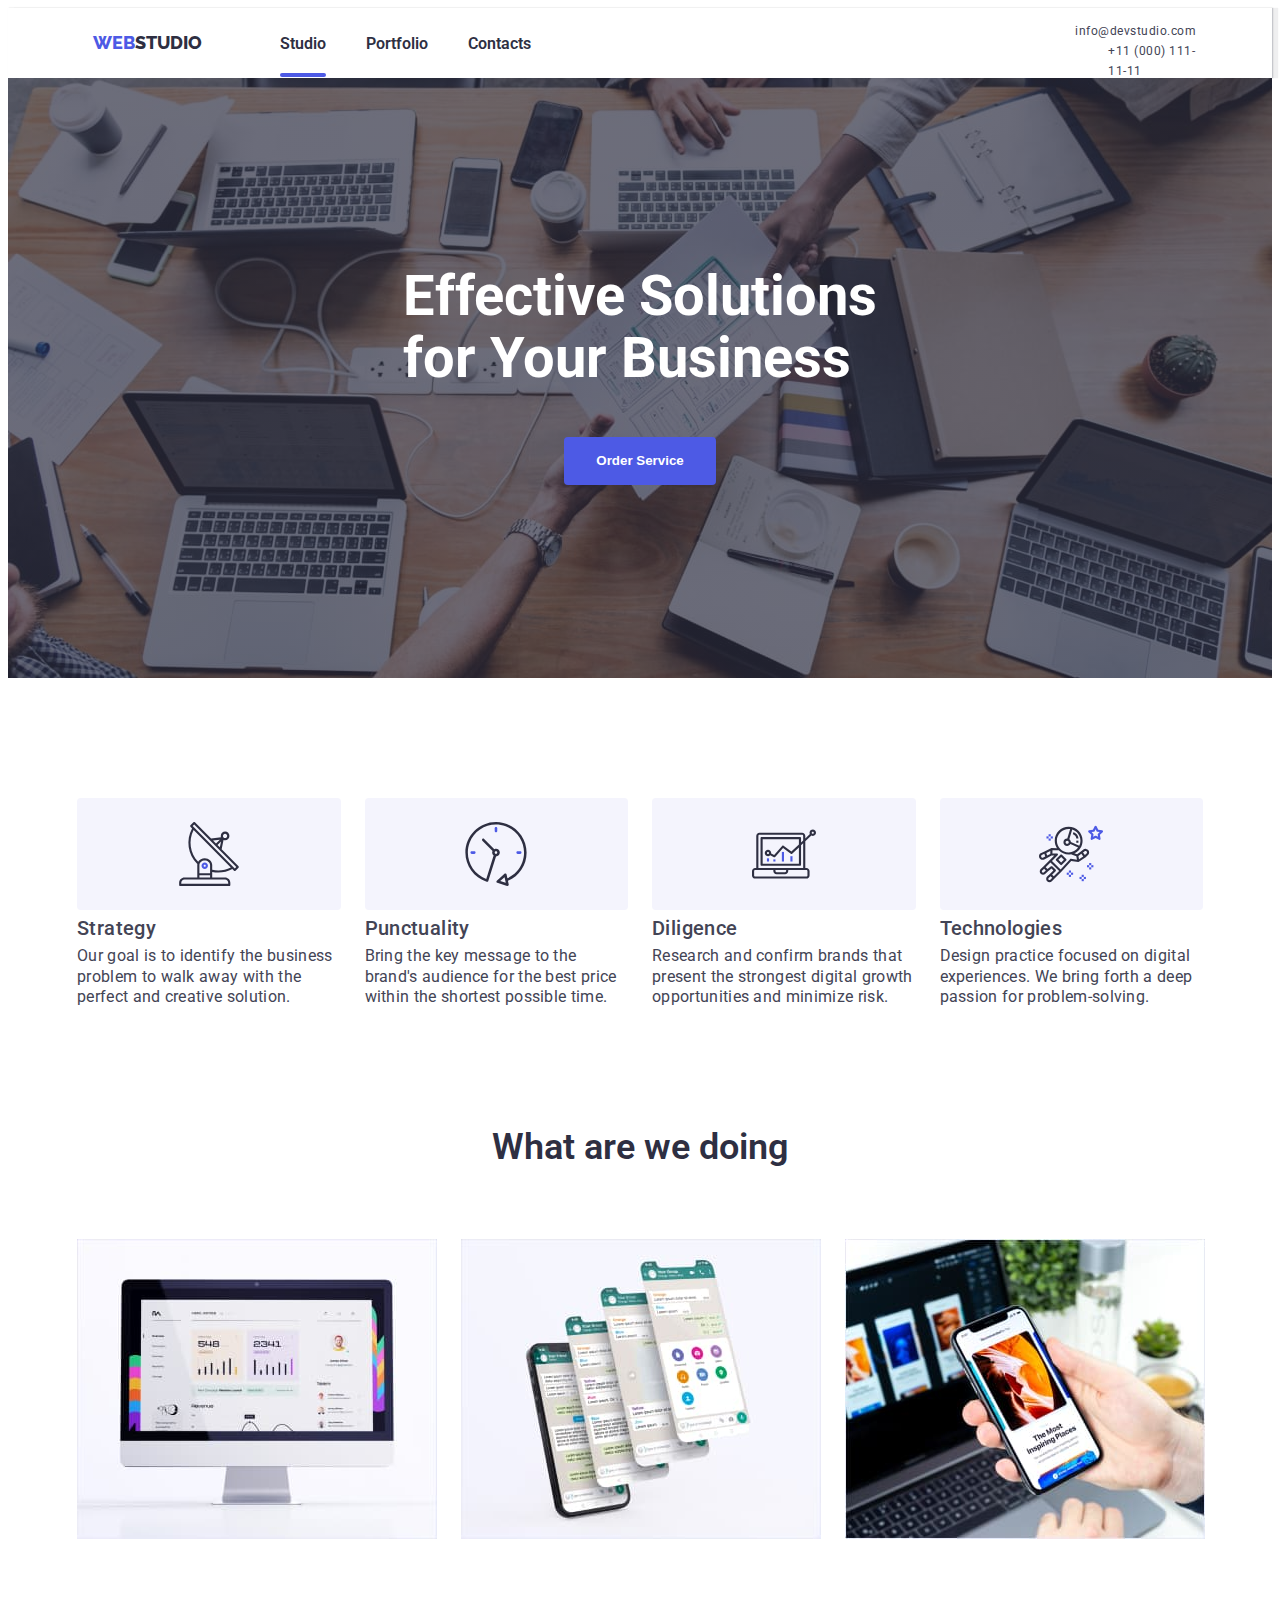
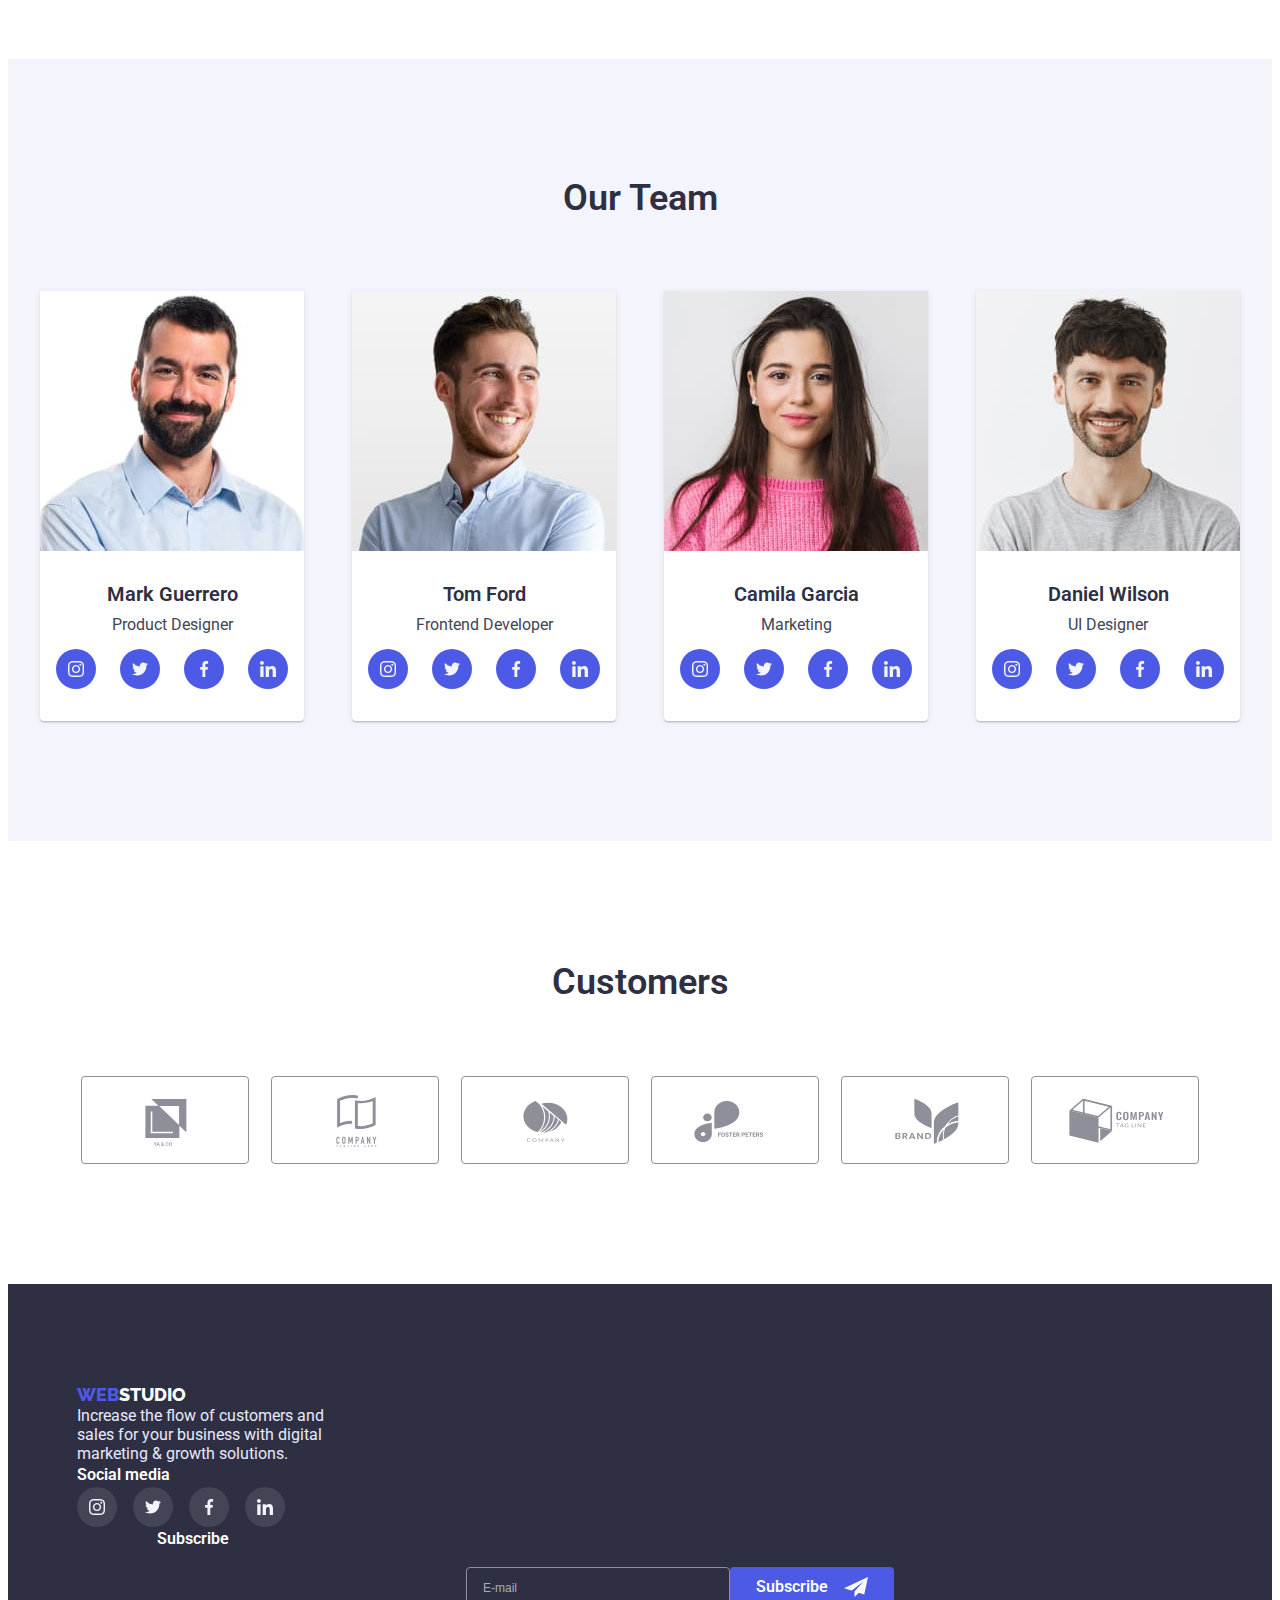
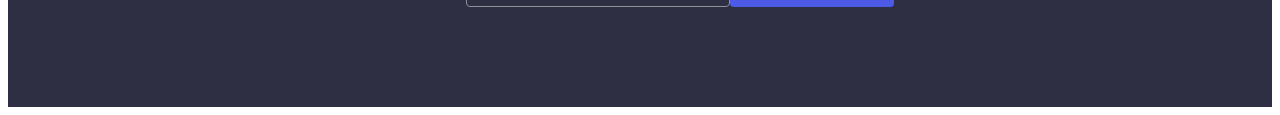
==== commit 9c065422: "ДЗ-7 готово все крім хедера та футера, здається" ====
--- a/index.html
+++ b/index.html
@@ -22,7 +22,7 @@
   <body class="primary-style">
     <header class="header-style header-shadow">
       <div class="container">
-        <nav class="burger container">
+        <nav class="burger container logo-trans-contacts">
         <!-- <nav class="nav-logo-transition"> -->
           <a href="./index.html">
             <span class="logo-web">Web</span><span class="logo-studio">Studio</span></a
--- a/css/styles.css
+++ b/css/styles.css
@@ -199,19 +199,22 @@
 /* -------------TABLET HEADER ------------------ */
 
 @media screen and (min-width: 768px) and (max-width: 1199px) {
-  header .container {
-    width: 736px;
-  }
-
-   .header-style .container {
-  display: flex;
-  align-items: center;
-
-}
-
   .button-mobil {
     display: none;
   }
+  
+  eader .container {
+    width: 736px;
+  }
+  
+
+   .header-style .container {
+  display: flex;
+  align-items: center;
+
+}
+
+  
   .nav-transition .item + .item {
     /* margin-left: 40px; */
   }
@@ -326,7 +329,7 @@
 /* ------------------DESCTOP HEADER----------------- */
 
 @media screen and (min-width: 1200px) {
-   .container {
+.container {
     width: 1158px;
   }
   
@@ -338,30 +341,34 @@
   max-width: 1158px;
 }
  
-
-  .container {
-    
-  }
-
+ header .logo-trans-contacts {
+  display: flex;
+  align-items: center;
+  width: 100%;
+  height: 70px;
+  max-width: 1158px;
+}
+ 
 
   .button-mobil {
     display: none;
   }
 
-  .contacts:hover,
-  .contacts:focus {
-    color: var(--irish);
-  }
-
-  /* .contacts-style-item .item + .item {
-    margin-left: 40px;
-  } */
-
+  .nav-transition .item + .item {
+    /* margin-left: 40px; */
+  }
   .nav-transition {
     display: flex;
-    margin-left: 78px;
-  }
-
+    margin-left: 123px;
+  }
+
+  .contacts-style-item {
+    display: flex;
+    flex-direction: column;
+    margin-top: 24px;
+    margin-bottom: 10px;
+    margin-left: auto;
+  }
   .navigation-style {
     color: var(--navyblue);
     font: var(--primary-font), sans-serif;
@@ -374,18 +381,92 @@
     padding-top: 24px;
     padding-bottom: 24px;
     color: var(--navyblue);
+    font-weight: 600;
+    font-size: 16px;
 
     transition-property: color;
     transition-duration: 250ms;
     transition-timing-function: cubic-bezier(0.4, 0, 0.2, 1);
   }
-}
-
-@media screen and (min-width: 1200px) {
-  .container {
-    width: 1168px;
-  }
-
+
+  .transition:hover,
+  .transition:focus {
+    color: var(--slate);
+  }
+
+  .transition:active {
+    color: var(--irish);
+  }
+
+  .link-line {
+    position: relative;
+  }
+
+  .underline::before {
+    content: '';
+    display: block;
+    position: absolute;
+    left: 0;
+    bottom: 0;
+
+    width: 100%;
+    height: 4px;
+    background-color: var(--irish);
+    border-radius: 2px;
+  }
+
+  .underline {
+    color: var(--irish);
+  }
+
+  .underline:hover,
+  .underline:focus {
+    color: var(--irish);
+  }
+  .link-line::after {
+    content: '';
+    position: absolute;
+    left: 0;
+    bottom: 0;
+
+    display: block;
+
+    width: 100%;
+    height: 4px;
+    background-color: var(--irish);
+    border-radius: 2px;
+
+    transform: scaleX(0);
+    transition-duration: 250ms;
+    transition-timing-function: cubic-bezier(0.4, 0, 0.2, 1);
+  }
+
+  .link-line:hover::after {
+    transform: scaleX(1);
+  }
+  .nav-transition {
+    display: flex;
+    margin-left: 78px;
+  }
+
+  .navigation-style {
+    color: var(--navyblue);
+    font: var(--primary-font), sans-serif;
+    font-weight: 600;
+    font-size: 16px;
+  }
+
+  .transition {
+    display: block;
+    padding-top: 24px;
+    padding-bottom: 24px;
+    color: var(--navyblue);
+
+    transition-property: color;
+    transition-duration: 250ms;
+    transition-timing-function: cubic-bezier(0.4, 0, 0.2, 1);
+  }
+  
   .contacts-style-item {
     flex-direction: none;
     margin-left: 0;
@@ -396,9 +477,16 @@
     align-items: center;
     justify-content: center;
   }
-  .contacts-style-item {
-    padding-left: 0;
-  }
+
+    .contacts:hover,
+  .contacts:focus {
+    color: var(--irish);
+  }
+
+   .contacts-style-item .item + .item {
+    margin-left: 40px;
+  }
+  
 }
 
 /* -------------------AND HEADER DESCTOP -------------------- */
@@ -1775,3 +1863,142 @@
 }
 /* ------------------DESCTOP FOOOTER--------------- */
 /* ------------------AND DESCTOP FOOOTER--------------- */
+
+/* ------------------------------------------------------------
+-------------------PORTFOLIO-------------------------------
+----------------------------------------------------------- */
+
+.portfolio-style {
+  padding-top: 96px;
+  padding-bottom: 120px;
+}
+
+.button-flex {
+  display: flex;
+  gap: 24px;
+  justify-content: center;
+  margin-bottom: 72px;
+}
+
+.filter {
+  font-family: var(--Primary-font);
+  color: var(--irish);
+  background-color: var(--clode);
+  font-weight: 600;
+  font-size: 16px;
+  line-height: 1.5;
+  cursor: pointer;
+  display: inline-block;
+  border-radius: 4px;
+  padding: 12px 24px;
+  min-width: auto;
+  text-align: center;
+  border: none;
+
+  transition-property: background-color, color, box-shadow;
+  transition-duration: var(--transition-time);
+  transition-timing-function: var(--cubic-bezier);
+}
+
+.filter:hover,
+.filter:focus {
+  background-color: var(--irish);
+  color: var(--button-hero-tc);
+  box-shadow: 0px 3px 1px rgba(0, 0, 0, 0.1), 0px 2px 1px rgba(0, 0, 0, 0.08),
+    0px 2px 2px rgba(0, 0, 0, 0.12);
+}
+
+.portfolio-name {
+  color: var(--navyblue);
+  font-weight: 600;
+  font-size: 20px;
+  line-height: 1.2;
+}
+
+.card-layer-box {
+  position: relative;
+  overflow: hidden;
+}
+
+.card-layer-box::before {
+  content: ' ';
+  position: absolute;
+  display: inline-block;
+  width: 360px;
+  height: 300px;
+  background-color: var(--irish);
+
+  transform: translatey(100%);
+  opacity: 0;
+  transition-duration: var(--transition-time);
+  transition-timing-function: var(--cubic-bezier);
+}
+
+.card:hover .card-layer-box::before,
+.card:focus .card-layer-box::before {
+  transform: translatey(0%);
+  opacity: 1;
+}
+
+.card:hover .card-layer-text,
+.card:focus .card-layer-text {
+  transform: translatey(0%);
+  opacity: 1;
+}
+
+.card-layer-text {
+  position: absolute;
+  top: 40px;
+  left: 32px;
+  right: 32px;
+
+  font-family: Roboto, sans-serif;
+  font-style: 400;
+  font-size: 16px;
+  line-height: 1.5;
+
+  transform: translatey(300%);
+  color: var(--clode);
+  opacity: 0, 2;
+  transition-duration: var(--transition-time);
+  transition-timing-function: var(--cubic-bezier);
+}
+
+.portfolio-comment {
+  color: var(--slate);
+  font-size: 16px;
+  line-height: 1.5;
+  margin-top: 8px;
+}
+
+.card-text {
+  padding-top: 32px;
+  padding-bottom: 32px;
+  padding-left: 16px;
+  border-left: 2px solid var(--border-button-shadow);
+  border-bottom: 2px solid var(--border-button-shadow);
+  border-right: 2px solid var(--border-button-shadow);
+}
+
+.portfolio-flex {
+  display: flex;
+  flex-wrap: wrap;
+  margin-left: -24px;
+  margin-top: -48px;
+}
+
+.portfolio-flex > .card {
+  margin-left: 24px;
+  margin-top: 48px;
+
+  box-shadow: 0px 1px 6px rgba(46, 47, 66, 0.08);
+
+  transition-property: box-shadow;
+  transition-duration: var(--transition-time);
+  transition-timing-function: var(--cubic-bezier);
+}
+
+.portfolio-flex > .card:hover {
+  box-shadow: 0px 2px 1px rgba(46, 47, 66, 0.08), 0px 1px 1px rgba(46, 47, 66, 0.16),
+    0px 1px 6px rgba(46, 47, 66, 0.08);
+}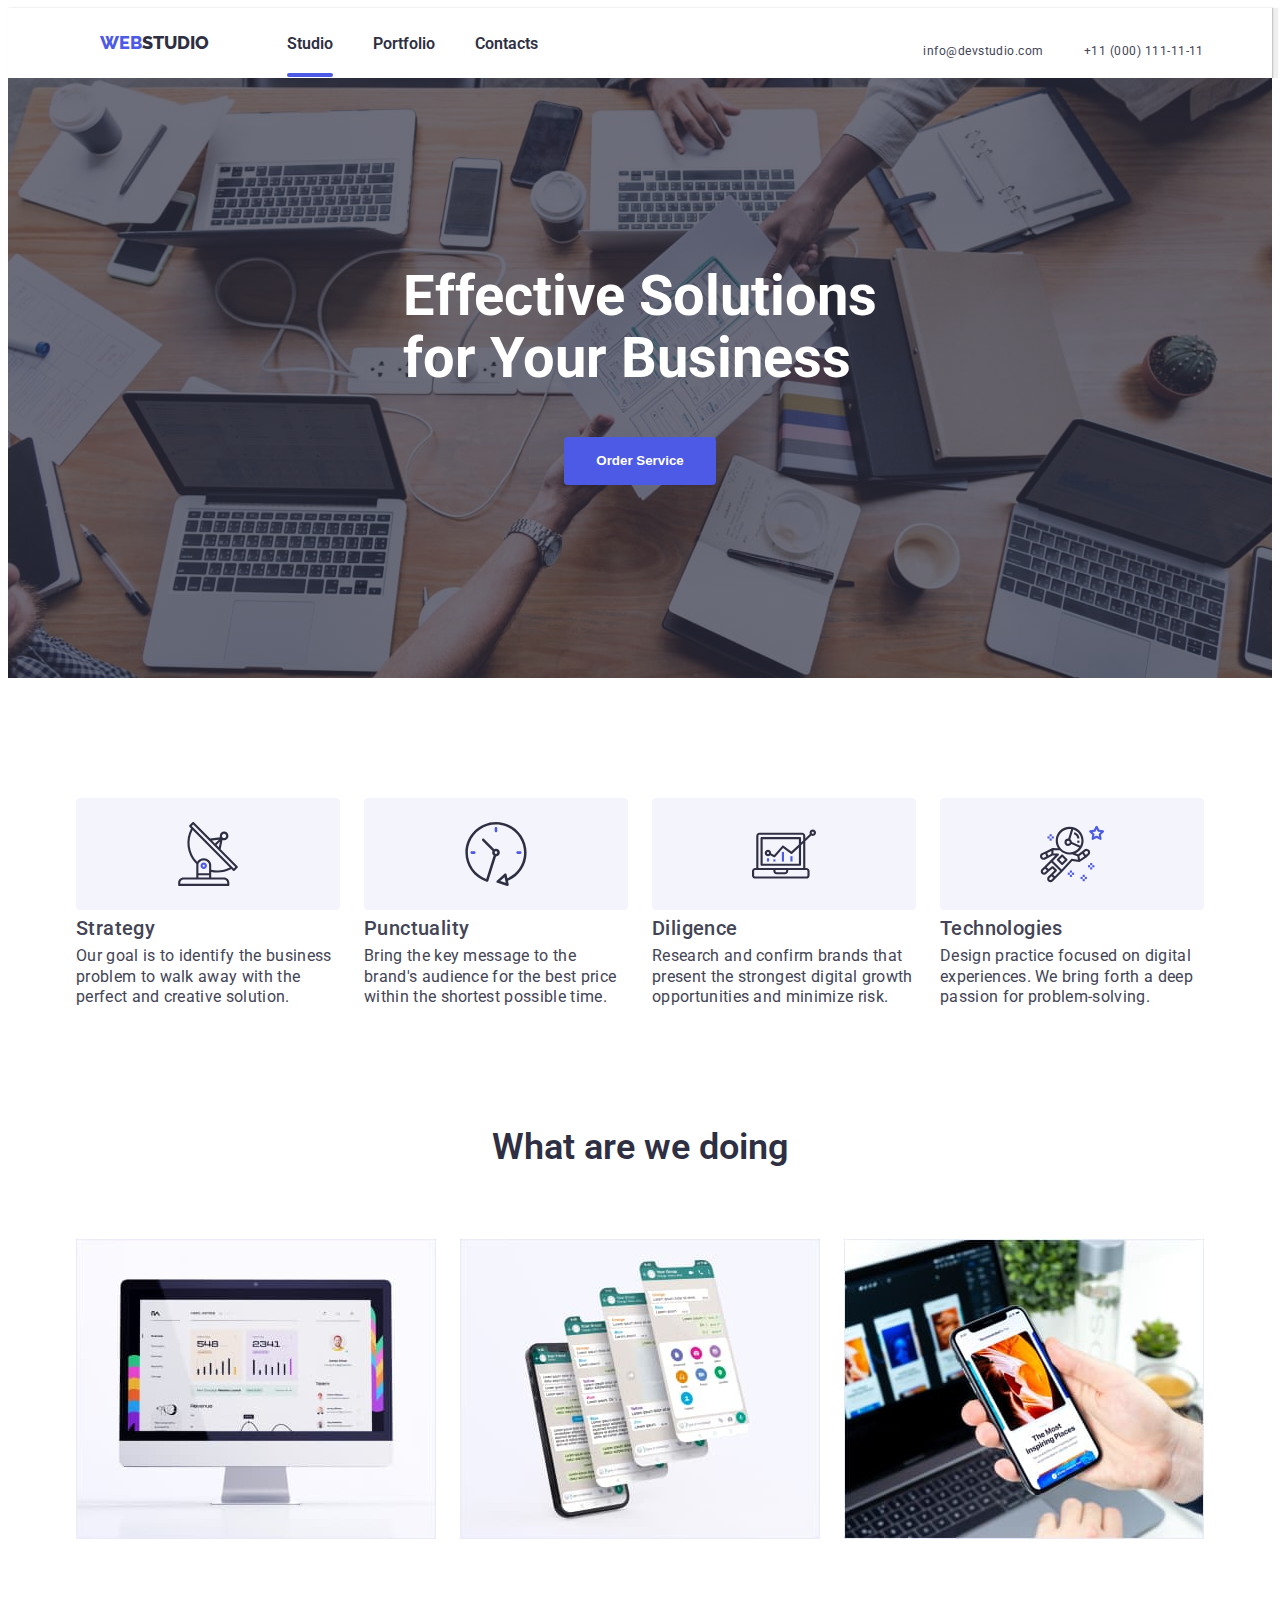
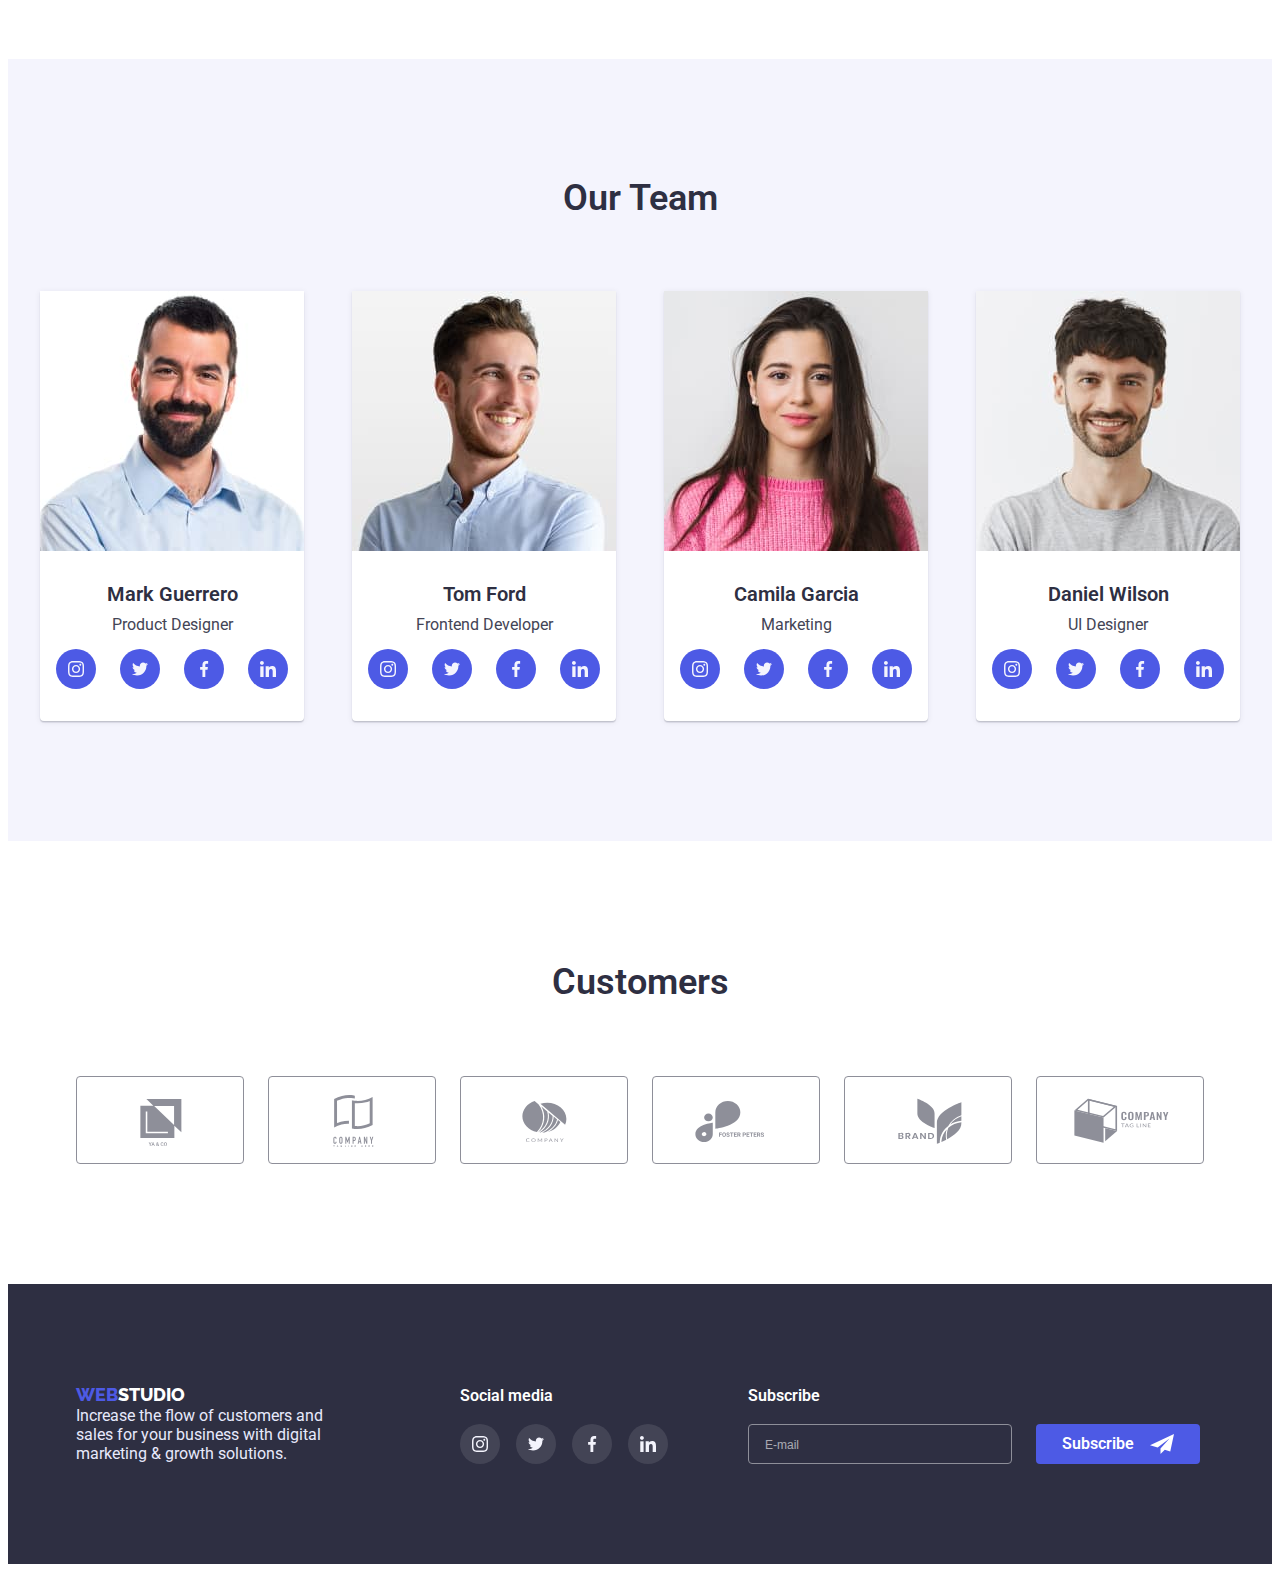
==== commit ca465047: "ДЗ-7 на перевірку" ====
--- a/index.html
+++ b/index.html
@@ -23,7 +23,7 @@
     <header class="header-style header-shadow">
       <div class="container">
         <nav class="burger container logo-trans-contacts">
-        <!-- <nav class="nav-logo-transition"> -->
+          <!-- <nav class="nav-logo-transition"> -->
           <a href="./index.html">
             <span class="logo-web">Web</span><span class="logo-studio">Studio</span></a
           >
--- a/css/styles.css
+++ b/css/styles.css
@@ -80,9 +80,9 @@
 .container {
   margin-left: auto;
   margin-right: auto;
-  padding-left: 16px;
-  padding-right: 16px;
-  max-width: 1158 px;
+  padding-left: 15px;
+  padding-right: 15px;
+  max-width: 1158px;
 }
 
 .content {
@@ -92,8 +92,6 @@
 /* ---------------------HEADER-------------- */
 
 .header-style {
-  /* padding-top: 24px;
-  padding-bottom: 24px; */
   box-shadow: 6px 0px 1px rgba(46, 47, 66, 0.08), 1px 0px 1px rgba(46, 47, 66, 0.16),
     1px 0px 2px rgba(46, 47, 66, 0.08);
 }
@@ -110,8 +108,6 @@
   align-items: center;
   justify-content: space-between;
 }
-
-
 
 .logo-web {
   text-transform: uppercase;
@@ -167,8 +163,12 @@
 }
 /* -------------------HEADER MOBIL -------------------- */
 @media screen and (max-width: 767px) {
-   
-    .container: { width: 767px; 
+  .container {
+    max-width: 428px;
+    padding-left: 15px;
+    padding-right: 15px;
+    margin-left: auto;
+    margin-right: auto;
   }
 
   .nav-transition {
@@ -191,7 +191,6 @@
     width: 100%;
     height: 70px;
   }
- 
 }
 
 /* -------------------AND HEADER MOBIL -------------------- */
@@ -199,25 +198,29 @@
 /* -------------TABLET HEADER ------------------ */
 
 @media screen and (min-width: 768px) and (max-width: 1199px) {
+  .container-test {
+    display: flex;
+    align-items: center;
+    justify-content: center;
+    width: 768px;
+    height: 70px;
+    margin-left: auto;
+    margin-right: auto;
+  }
+
   .button-mobil {
     display: none;
   }
-  
-  eader .container {
+
+  header .container {
     width: 736px;
   }
-  
-
-   .header-style .container {
-  display: flex;
-  align-items: center;
-
-}
-
-  
-  .nav-transition .item + .item {
-    /* margin-left: 40px; */
-  }
+
+  .header-style .container {
+    display: flex;
+    align-items: center;
+  }
+
   .nav-transition {
     display: flex;
     margin-left: 123px;
@@ -326,37 +329,35 @@
 /* -------------------AND HEADER TABLET -------------------- */
 
 /* -------------------HEADER DESCTOP -------------------- */
-/* ------------------DESCTOP HEADER----------------- */
 
 @media screen and (min-width: 1200px) {
-.container {
-    width: 1158px;
-  }
-  
+  .container {
+    max-width: 1158px;
+  }
+
+  header .logo-trans-contacts {
+    display: flex;
+    align-items: center;
+    width: 70%;
+    height: 70px;
+    max-width: 1158px;
+  }
+
+  .contacts-style-item {
+    flex-direction: row;
+  }
+
   header .container {
-  display: flex;
-  align-items: center;
-  width: 100%;
-  height: 70px;
-  max-width: 1158px;
-}
- 
- header .logo-trans-contacts {
-  display: flex;
-  align-items: center;
-  width: 100%;
-  height: 70px;
-  max-width: 1158px;
-}
- 
+    display: flex;
+    align-items: center;
+    height: 70px;
+    max-width: 1158px;
+  }
 
   .button-mobil {
     display: none;
   }
 
-  .nav-transition .item + .item {
-    /* margin-left: 40px; */
-  }
   .nav-transition {
     display: flex;
     margin-left: 123px;
@@ -364,11 +365,11 @@
 
   .contacts-style-item {
     display: flex;
-    flex-direction: column;
     margin-top: 24px;
     margin-bottom: 10px;
     margin-left: auto;
   }
+
   .navigation-style {
     color: var(--navyblue);
     font: var(--primary-font), sans-serif;
@@ -466,7 +467,7 @@
     transition-duration: 250ms;
     transition-timing-function: cubic-bezier(0.4, 0, 0.2, 1);
   }
-  
+
   .contacts-style-item {
     flex-direction: none;
     margin-left: 0;
@@ -478,15 +479,14 @@
     justify-content: center;
   }
 
-    .contacts:hover,
+  .contacts:hover,
   .contacts:focus {
     color: var(--irish);
   }
 
-   .contacts-style-item .item + .item {
+  .contacts-style-item .item + .item {
     margin-left: 40px;
   }
-  
 }
 
 /* -------------------AND HEADER DESCTOP -------------------- */
@@ -547,6 +547,7 @@
   transition-duration: var(--transition-time);
   transition-timing-function: var(--cubic-bezier);
 }
+
 .hero-close-link {
   width: 8px;
   height: 8px;
@@ -602,7 +603,9 @@
     background-color: transparent;
     padding: 0;
     line-height: 0;
-  }
+    cursor: pointer;
+  }
+
   .mobil-modal {
     position: fixed;
     display: flex;
@@ -636,8 +639,6 @@
     font-weight: 700;
     font-size: 36px;
     line-height: 1.11;
-    /* line-height: 95%; */
-    /* letter-spacing: 0.02em; */
     color: var(--navyblue);
     transition-property: color;
     transition-duration: 250ms;
@@ -679,7 +680,7 @@
 
   .mobil-modal-mailtel .mobil-modal-mailtel-tel {
     display: flex;
-    justify-content: center;
+    justify-content: flex-start;
   }
 
   .mobil-modal-mailtel-email {
@@ -698,6 +699,12 @@
   .mobil-modal-mailtel-email:hover,
   .mobil-modal-mailtel-email:focus {
     color: var(--irish);
+  }
+}
+
+@media screen and (max-width: 480px) {
+  .mobil-modal-mailtel-tel {
+    font-size: 24px;
   }
 }
 
@@ -806,6 +813,12 @@
   border-color: none;
 }
 
+/* @media screen and (min-width: 408px) {
+  .modal {
+    max-width: 408px;
+    height: auto;
+  }
+} */
 .modal {
   position: absolute;
   top: 50%;
@@ -1061,11 +1074,15 @@
   .hero-text {
     font-size: 36px;
     line-height: 1.11;
-    width: 320px;
+    max-width: 320px;
   }
 }
 
 @media screen and (min-width: 768px) {
+  .container {
+    max-width: 768px;
+  }
+
   .hero {
     max-width: 100%;
     padding-bottom: 108px;
@@ -1159,6 +1176,14 @@
 }
 
 @media screen and (max-width: 767px) {
+  .container {
+    max-width: 428px;
+    padding-left: 15px;
+    padding-right: 15px;
+    margin-left: auto;
+    margin-right: auto;
+  }
+
   .title-item {
     text-align: center;
   }
@@ -1344,22 +1369,41 @@
   justify-content: center;
 }
 
-/* ------------------AND mobil Our Team----------------- */
-
-/* ------------------ TABLET Our Team----------------- */
-
 @media screen and (max-width: 767px) {
+  .container {
+    width: 428px;
+    padding-left: 15px;
+    padding-right: 15px;
+    margin-left: auto;
+    margin-right: auto;
+  }
+
   .teem-workers-flex {
     justify-content: center;
     flex-wrap: wrap;
-  }
-
-  .workers-bg-color:not(:last-child) {
+    row-gap: 64px;
+  }
+
+  /* .workers-bg-color:not(:last-child) {
     margin-bottom: 72px;
-  }
-}
-
-/* ------------------AND TABLET Our Team----------------- */
+  } */
+  .teem-workers-flex {
+    flex-wrap: wrap;
+  }
+
+  .teem-workers-flex {
+    flex-basis: calc((100% - 24px) / 2);
+  }
+
+  .workers-bg-color:nth-child(2n + 1) {
+    margin-right: 24px;
+  }
+}
+
+/* ------------------AND mobil Our Team----------------- */
+
+/* ------------------ TABLET Our Team----------------- */
+
 @media screen and (min-width: 768px) and (max-width: 1199px) {
   .workers-bg-color:not(:nth-last-child(-n + 2)) {
     margin-bottom: 64px;
@@ -1391,6 +1435,7 @@
     margin-right: 24px;
   }
 }
+/* ------------------AND TABLET Our Team----------------- */
 /* ------------------DESCTOP Our Team----------------- */
 
 @media screen and (min-width: 1200px) {
@@ -1411,14 +1456,6 @@
     margin-bottom: 24px;
   }
 }
-
-/* ------------------AND DESCTOP Our Team----------------- */
-
-/* @media screen and (max-width: 1199px) {
-  .profile {
-    display: none;
-  }
-} */
 
 @media screen and (min-width: 1200px) {
   .profile {
@@ -1450,6 +1487,7 @@
   }
 }
 
+/* ------------------AND DESCTOP Our Team----------------- */
 /* -----------------MOBIL Customers------------- */
 
 .section-customers {
@@ -1466,17 +1504,6 @@
   margin-bottom: 72px;
 }
 
-.customers-list {
-  justify-content: center;
-  display: flex;
-  flex-wrap: wrap;
-  gap: 24px;
-}
-
-/* .customers-list .item {
-  flex-basis: calc((100% - 120px) / 6);
-} */
-
 .customers-list-icon-svg {
   width: 104px;
   height: 56px;
@@ -1507,65 +1534,55 @@
   fill: currentColor;
 }
 
-@media screen and (max-width: 427px) {
-  .customers-list-icon-link:not(:last-child) {
-    margin-bottom: 72px;
-  }
-}
-
-/* @media screen and (min-width: 428px) and (max-width: 767px) {
-  .customers-list-icon-link:not(:nth-last-child(-n + 2)) {
-    margin-bottom: 72px;
-  }
-
-  .customers-list-icon-link:nth-child(2n + 1) {
-    margin-right: 16px;
-  }
-} */
+@media screen and (max-width: 767px) {
+  .container {
+    max-width: 428px;
+    padding-left: 15px;
+    padding-right: 15px;
+    margin-left: auto;
+    margin-right: auto;
+  }
+}
+.customers-list {
+  justify-content: center;
+  display: flex;
+  flex-wrap: wrap;
+  gap: 16px;
+  row-gap: 72px;
+}
 
 /* -----------------AND MOBIL Customers------------- */
 /* -----------------TABLET Customers------------- */
 
 @media screen and (min-width: 768px) {
   .customers-list {
-    flex-basis: calc((100% - 16px) / 6);
-  }
-
-  .customers-list {
-    display: flex;
+    display: flex;
+    align-items: center;
+    justify-content: center;
     flex-wrap: wrap;
     column-gap: 24px;
     row-gap: 72px;
-    justify-content: center;
-  }
-
-  /* .subscribe-footer {
-    margin-left: 0;
-  } */
-
-  .customers-svg-border {
-    width: 168px;
-  }
-}
+    margin: auto;
+  }
+}
+
 /* -----------------AND TABLET Customers------------- */
 /* -----------------DESCTOP Customers------------- */
-/* @media screen and (min-width: 768px) and (max-width: 1199px) {
-  .customers-list-icon-link:not(:nth-child(3n + 3)) {
-    margin-right: 24px;
-  } */
-
-/* .customercustomers-list-icon-link:not(:nth-last-child(-n + 3)) {
-    margin-bottom: 72px;
-  }
-} */
+
 @media screen and (min-width: 1200px) {
+  .container {
+    width: 1158;
+  }
   .section-customers {
     padding-top: 120px;
     padding-bottom: 120px;
   }
 
   .customers-list {
-    gap: 22px;
+    justify-content: center;
+    display: flex;
+    flex-wrap: wrap;
+    gap: 24px;
   }
 }
 /* -----------------AND DESCTOP Customers------------- */
@@ -1574,9 +1591,6 @@
 .end-page > .container {
   display: flex;
   flex-direction: row;
-  flex-direction: column;
-  /* display: flex;
-  flex-wrap: wrap; */
 }
 
 .end-page {
@@ -1584,10 +1598,6 @@
   padding-top: 100px;
   padding-bottom: 100px;
 }
-
-/* .subscribe-footer {
-  margin-left: 80px;
-} */
 
 .logo-studio-end-page {
   text-transform: uppercase;
@@ -1597,12 +1607,6 @@
   font-size: 18px;
   line-height: 1.2;
 }
-
-/* .subscribe-button-form {
-  display: flex;
-  justify-content: center;
-  align-content: center;
-} */
 
 .end-page-text {
   color: var(--cornflower);
@@ -1724,23 +1728,28 @@
 
 /* ------------------AND MOBIL FOOOTER--------------- */
 @media screen and (max-width: 767px) {
+  .container {
+    max-width: 428px;
+    padding-left: 15px;
+    padding-right: 15px;
+    margin-left: auto;
+    margin-right: auto;
+  }
+
+  .end-page > .container {
+    display: flex;
+    flex-direction: row;
+    flex-direction: column;
+
+    /* display: flex;
+  flex-wrap: wrap; */
+  }
   .possibility {
     display: flex;
     justify-content: center;
     align-items: center;
   }
 
-  /* .fend-page-text {
-    display: block;
-    justify-content: center;
-    align-items: center;
-  
-  } */
-
-  /* .center-text {
-
-  } */
-
   .center-text {
     display: flex;
     justify-content: center;
@@ -1752,11 +1761,6 @@
     justify-content: center;
     margin-bottom: 72px;
   }
-
-  /* .social-media-text {
-    display: flex;
-    margin-bottom: 16px;
-  } */
 
   .social-media-list {
     display: flex;
@@ -1770,7 +1774,10 @@
   }
 
   .subscribe-label-input {
+    display: flex;
+    justify-content: center;
     margin-bottom: 16px;
+    max-width: 396px;
   }
 }
 
@@ -1781,6 +1788,13 @@
 /* ------------------TABLET FOOOTER--------------- */
 
 @media screen and (min-width: 768px) and (max-width: 1199px) {
+  .end-page > .container {
+    display: flex;
+    flex-direction: row;
+    flex-direction: column;
+    /* display: flex;
+  flex-wrap: wrap; */
+  }
   .footer-tab-content {
     width: 453px;
     height: 80px;
@@ -1828,24 +1842,37 @@
 }
 
 /* ------------------AND TABLET FOOOTER--------------- */
+/* ------------------DESCTOP FOOOTER--------------- */
+/* @media screen and (min-width: 1200px) { */
 @media screen and (min-width: 1200px) {
-  .end-page {
-    margin-left: 0;
-    margin-right: 0;
-    padding-left: 0;
-    padding-right: 0;
-  }
+  .container {
+    max-width: 1158px;
+  }
+
+  .logosocial {
+    display: flex;
+    flex-direction: row;
+  }
+
+  .footer-logo-text {
+    margin-right: 120px;
+  }
+
+  .social-media-text {
+    margin-bottom: 16px;
+  }
+
+  .social-media {
+    margin-right: 80px;
+  }
+
+  .subscribe-label-input {
+    margin-right: 24px;
+  }
+
   .subscribe-label-input {
     width: 264px;
   }
-  /* .social-media {
-    margin-left: 120px;
-  } */
-
-  .subscribe-footer {
-    margin-left: 80px;
-    padding: 0;
-  }
 
   .subscribe-button-form {
     display: flex;
@@ -1860,8 +1887,13 @@
   .footer-tablet {
     display: flex;
   }
-}
-/* ------------------DESCTOP FOOOTER--------------- */
+
+  .footer-content-logo {
+    display: flex;
+    align-items: baseline;
+  }
+}
+
 /* ------------------AND DESCTOP FOOOTER--------------- */
 
 /* ------------------------------------------------------------
@@ -1988,7 +2020,7 @@
 }
 
 .portfolio-flex > .card {
-  margin-left: 24px;
+  margin-left: 22px;
   margin-top: 48px;
 
   box-shadow: 0px 1px 6px rgba(46, 47, 66, 0.08);
@@ -2001,4 +2033,4 @@
 .portfolio-flex > .card:hover {
   box-shadow: 0px 2px 1px rgba(46, 47, 66, 0.08), 0px 1px 1px rgba(46, 47, 66, 0.16),
     0px 1px 6px rgba(46, 47, 66, 0.08);
-}+}
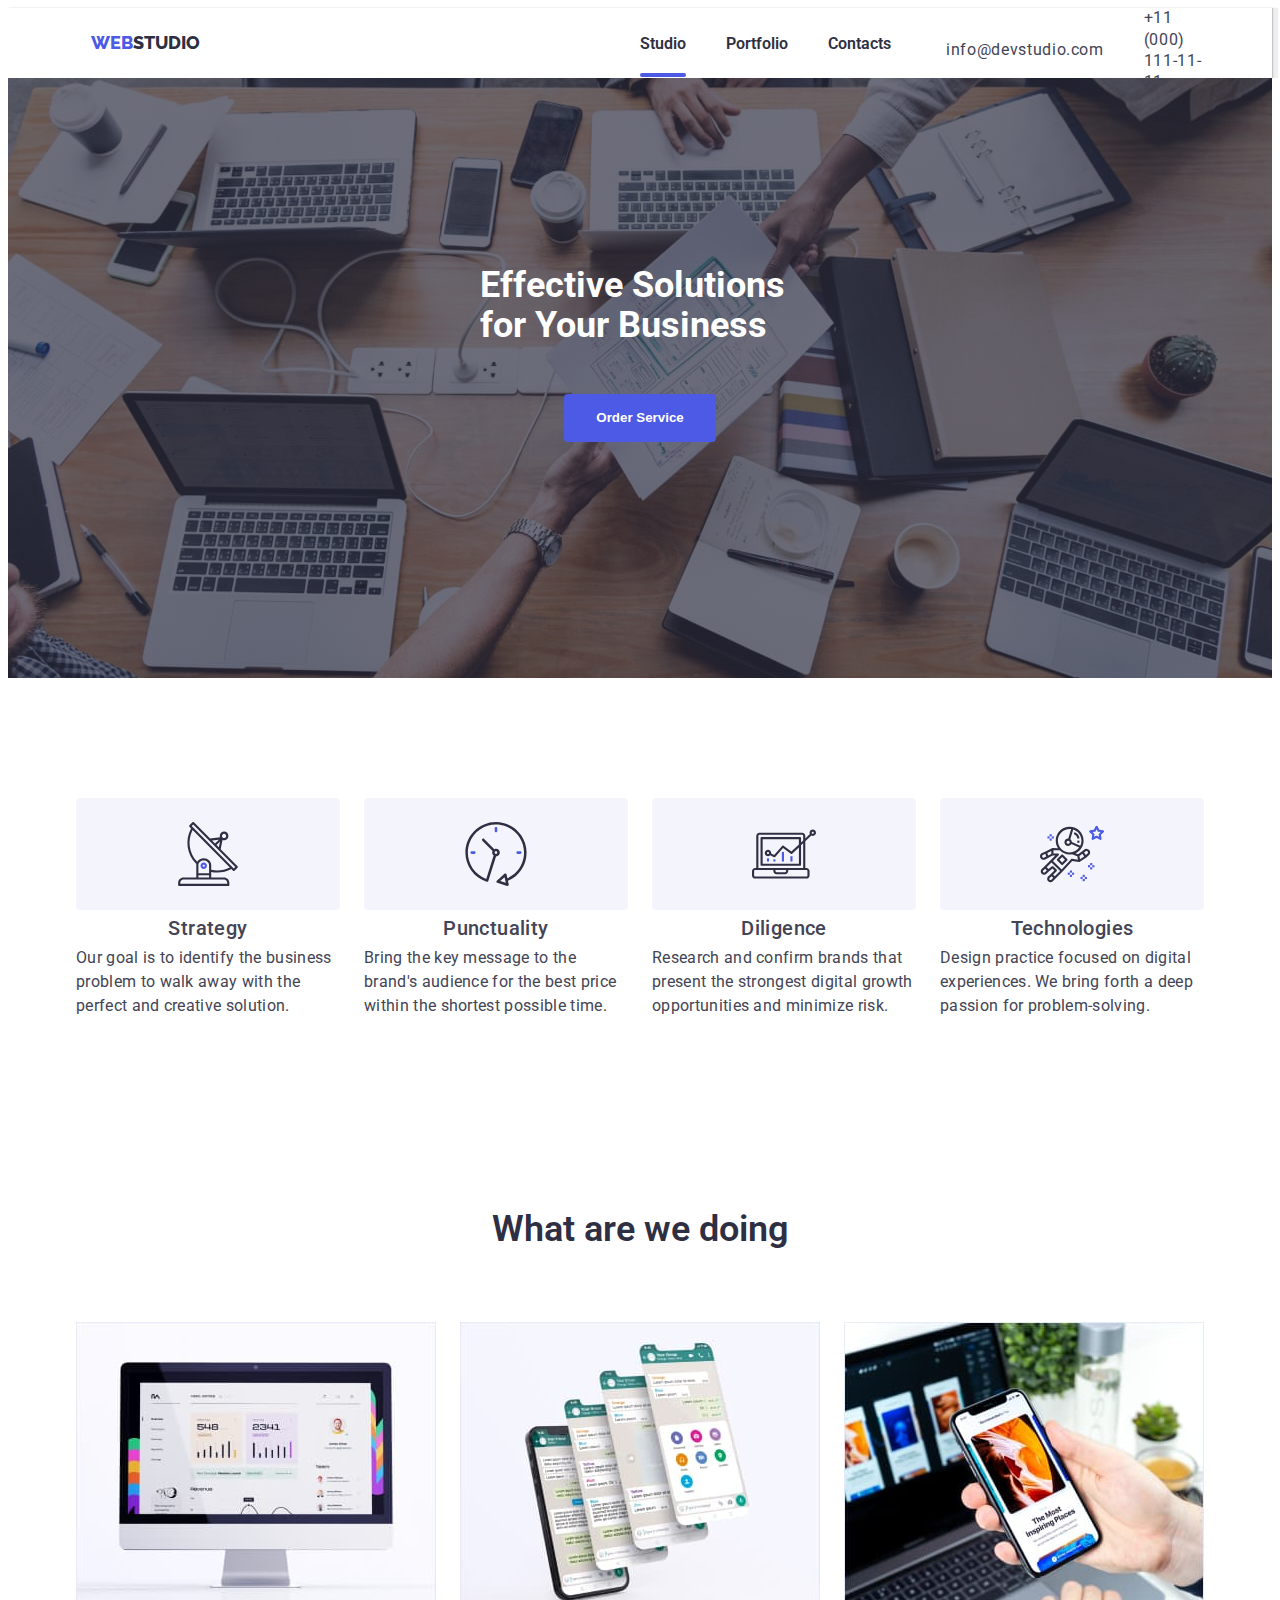
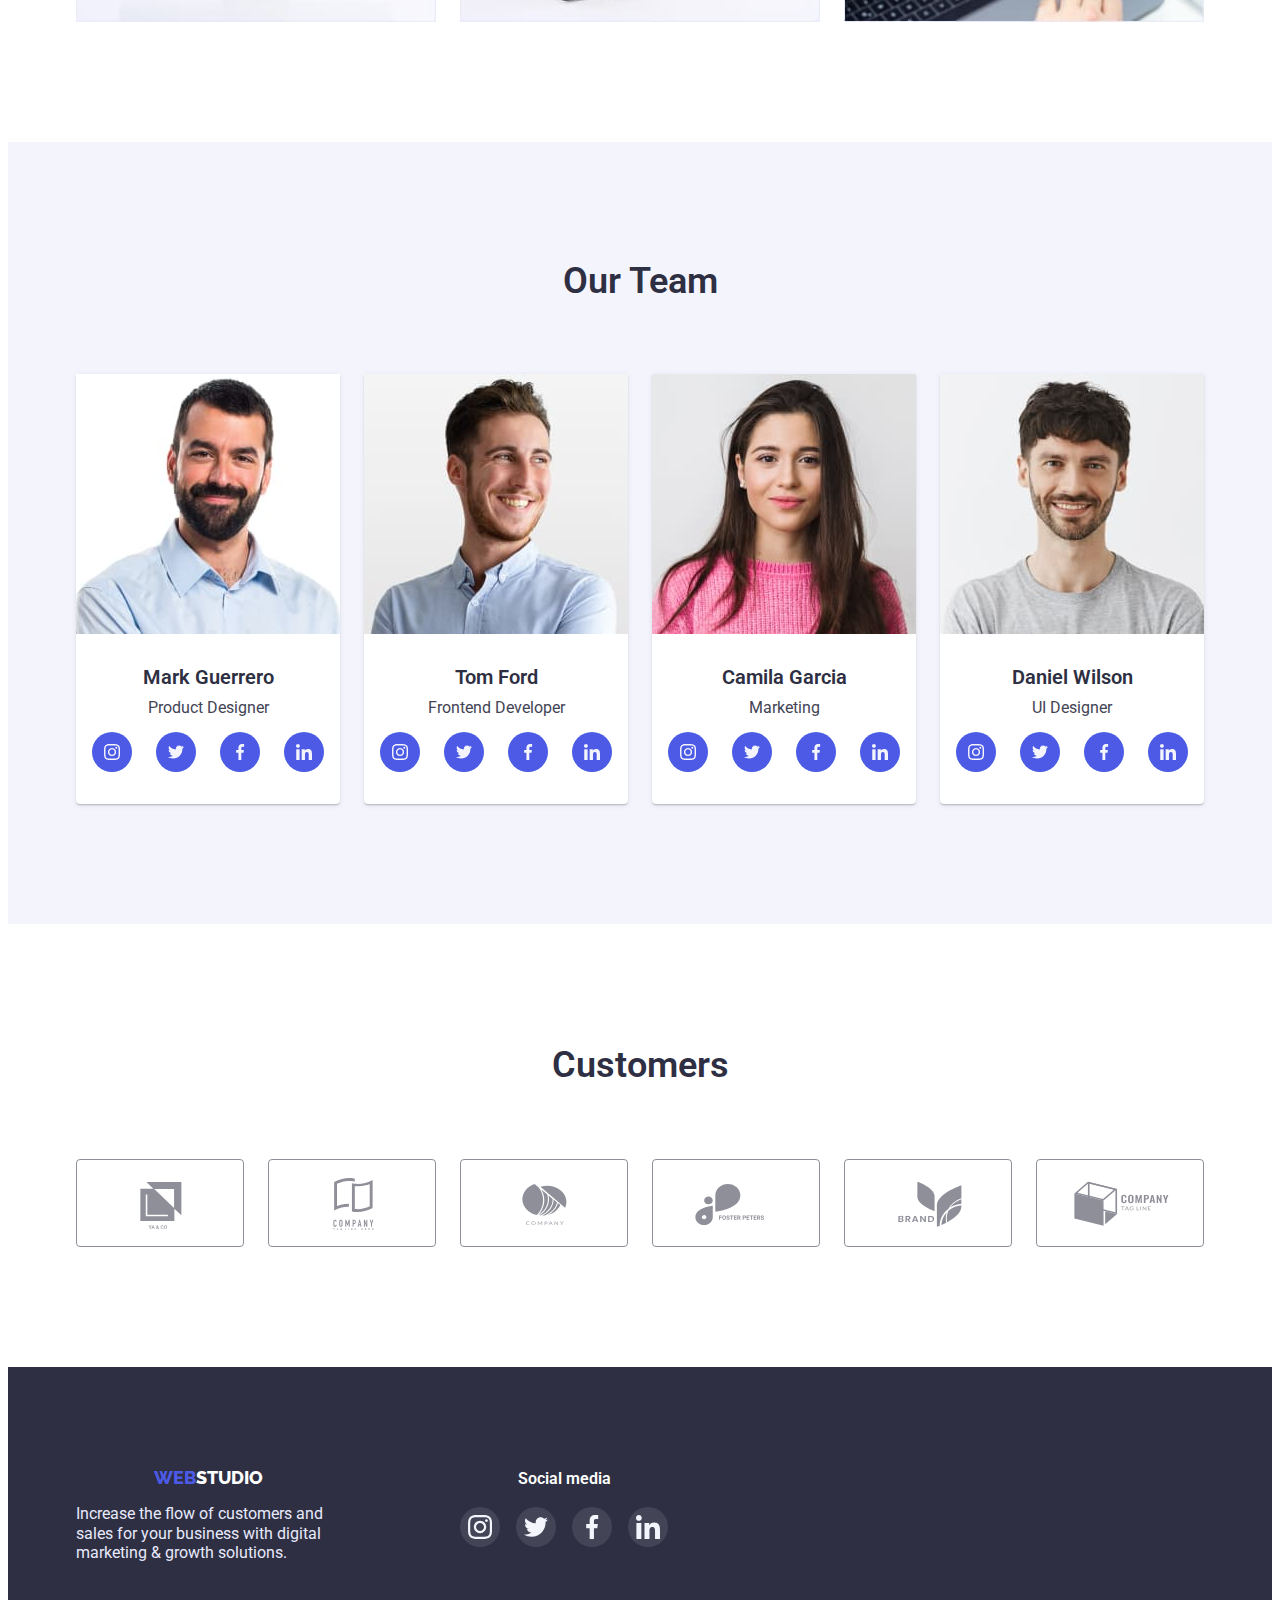
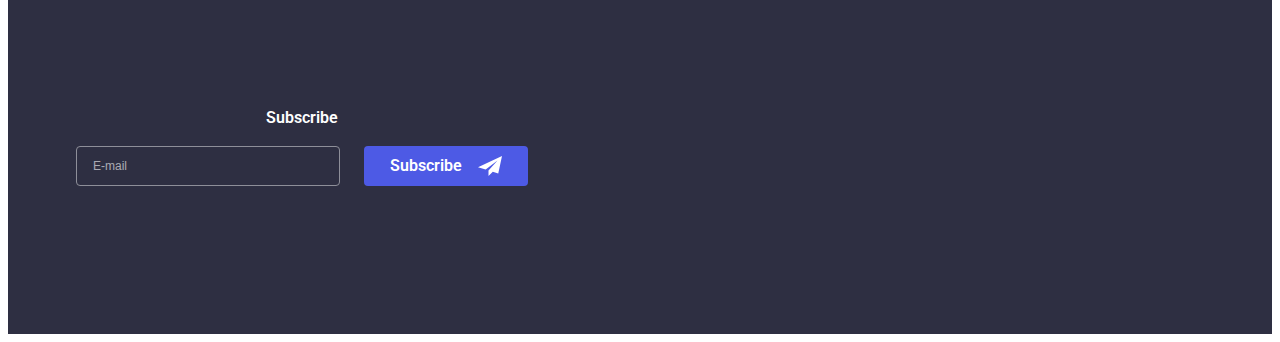
==== commit bc7d9176: "ДЗ-7 частково виправлені зауваження ментора" ====
--- a/index.html
+++ b/index.html
@@ -119,7 +119,7 @@
     </header>
     <main class="content">
       <section class="hero">
-        <div class="container">
+        <div class="container text-center">
           <h1 class="hero-text">Effective Solutions for Your Business</h1>
           <button class="hero-order" type="button" data-modal-open>Order Service</button>
           <div class="backdrop is-hidden" data-modal>
@@ -130,7 +130,7 @@
                 </svg>
               </button>
 
-              <h2 class="modal-title">Leave your contacts and we will call you back</h2>
+              <h3 class="modal-title">Leave your contacts and we will call you back</h3>
 
               <form class="modal-forme">
                 <div class="form-field">
@@ -140,7 +140,7 @@
                     type="text"
                     name="name"
                     id="name"
-                    placeholder="John Smith"
+                    placeholder=" "
                   />
                   <svg class="modal-input-icon">
                     <use
@@ -156,7 +156,7 @@
                     type="tel"
                     name="tel"
                     id="tel"
-                    placeholder="+38-012-345-67-89"
+                    placeholder=" "
                   />
                   <svg class="modal-input-icon">
                     <use
@@ -173,7 +173,7 @@
                     type="email"
                     name="email"
                     id="email"
-                    placeholder="me@mail.com"
+                    placeholder=" "
                   />
                   <svg class="modal-input-icon">
                     <use
@@ -190,13 +190,13 @@
                     name="comment"
                     id="comment"
                     rows="10"
-                    placeholder="Write additional data or comments here"
+                    placeholder="Text input"
                   ></textarea>
                 </div>
-              </form>
+              
               <div class="modal-privacypolicy modal-forme">
                 <label class="modal-privacypolicy-label" for="privacypolicy">
-                  <input
+                  <input 
                     class="modal-privacypolicy-input"
                     type="checkbox"
                     name="acceptance-privacy-policy"
@@ -211,7 +211,9 @@
                 <a class="modal-privacypolicy-link" href="#">Privacy Policy</a>
               </div>
 
-              <button class="modal-button" type="submit">Send</button>
+              <button class="modal-button" type="submit">Send</button> 
+              <!-- переніс тег але вилізла кнопка на герої -->
+              </form>
             </div>
           </div>
         </div>
--- a/css/styles.css
+++ b/css/styles.css
@@ -78,11 +78,23 @@
 }
 
 .container {
+  max-width: 428px;
+  padding-left: 15px;
+  padding-right: 15px;
   margin-left: auto;
   margin-right: auto;
-  padding-left: 15px;
-  padding-right: 15px;
-  max-width: 1158px;
+}
+
+@media screen and (min-width: 768px) {
+  .container {
+    max-width: 768px;
+  }
+}
+
+@media screen and (min-width: 1200px) {
+  .container {
+    max-width: 1158px;
+  }
 }
 
 .content {
@@ -99,8 +111,8 @@
 header .container {
   align-items: center;
   width: 100%;
-  height: 70px;
-  max-width: 1158px;
+  /* height: 70px;
+  max-width: 1158px; */
 }
 
 .navigation-style .logoborger {
@@ -162,13 +174,9 @@
   color: var(--irish);
 }
 /* -------------------HEADER MOBIL -------------------- */
-@media screen and (max-width: 767px) {
-  .container {
-    max-width: 428px;
-    padding-left: 15px;
-    padding-right: 15px;
-    margin-left: auto;
-    margin-right: auto;
+@media screen and (min-width: 768px) {
+  .container {
+    max-width: 768px;
   }
 
   .nav-transition {
@@ -189,7 +197,7 @@
     align-items: center;
     justify-content: space-between;
     width: 100%;
-    height: 70px;
+    /* height: 70px; */
   }
 }
 
@@ -265,8 +273,8 @@
   .link-line {
     position: relative;
   }
-
-  .underline::before {
+  /* НЕ ПРАЦЮЭ */
+  .underline::after {
     content: '';
     display: block;
     position: absolute;
@@ -326,11 +334,49 @@
     color: var(--irish);
   }
 }
+
+@media screen and (min-width: 768px) {
+  .container {
+    max-width: 768px;
+  }
+
+  .contacts {
+    font-size: 16px;
+  }
+}
+
 /* -------------------AND HEADER TABLET -------------------- */
 
 /* -------------------HEADER DESCTOP -------------------- */
 
 @media screen and (min-width: 1200px) {
+  /* НЕ ПАРЦЮЄ АФТАР */
+  .underline::after {
+    content: '';
+    display: block;
+    position: absolute;
+    left: 0;
+    bottom: 0;
+
+    width: 100%;
+    height: 4px;
+    background-color: var(--irish);
+    border-radius: 2px;
+  }
+
+  .underline {
+    color: var(--irish);
+  }
+
+  .underline:hover,
+  .underline:focus {
+    color: var(--irish);
+  }
+
+  .container {
+    max-width: 1158px;
+  }
+
   .container {
     max-width: 1158px;
   }
@@ -597,7 +643,11 @@
   height: 16px;
 }
 
-@media screen and (max-width: 767px) {
+@media screen and (min-width: 768px) {
+  .container {
+    max-width: 768px;
+  }
+
   .button-mobil {
     border: none;
     background-color: transparent;
@@ -702,7 +752,11 @@
   }
 }
 
-@media screen and (max-width: 480px) {
+@media screen and (min-width: 768px) {
+  .container {
+    max-width: 768px;
+  }
+
   .mobil-modal-mailtel-tel {
     font-size: 24px;
   }
@@ -711,10 +765,10 @@
 /* ----------------AND MOBIL MENU -------------- */
 
 /* ----------------HERO------------------ */
-
+/* ЗАДІНГИ ДОСТАВИВ */
 .hero {
-  padding-top: 192px;
-  padding-bottom: 192px;
+  padding-top: 112px;
+  padding-bottom: 112px;
   background-color: var(--navyblue);
   background-image: linear-gradient(90deg, rgba(46, 47, 66, 0.7) 0%, rgba(46, 47, 66, 0.7) 100%),
     url(../img/hero-img/hero-mobile.jpg);
@@ -725,6 +779,13 @@
   margin: auto;
   background-size: cover;
   max-width: 100%;
+  height: 432px;
+}
+
+@media screen and (min-width: 1200px) {
+  .container {
+    max-width: 1158px;
+  }
 }
 
 @media screen and (min-devise-pixel-ratio: 2) and (max-width: 767px),
@@ -743,6 +804,10 @@
     background-image: linear-gradient(rgba(46, 47, 66, 0.7), rgba(46, 47, 66, 0.7)),
       url('../img/hero-img/hero-mobile@3x.jpg');
   }
+}
+
+.text-center {
+  align-items: center;
 }
 
 .hero-text {
@@ -813,19 +878,32 @@
   border-color: none;
 }
 
-/* @media screen and (min-width: 408px) {
+@media screen and (min-width: 1200px) {
+  .container {
+    max-width: 1158px;
+  }
+
   .modal {
-    max-width: 408px;
-    height: auto;
-  }
-} */
+    width: 408px;
+    height: 584px;
+  }
+}
+
+@media screen and (min-width: 767px) and (max-width: 1199px) {
+  .modal {
+    width: 408px;
+    height: 586px;
+  }
+}
 .modal {
   position: absolute;
   top: 50%;
   left: 50%;
 
-  width: 408px;
-  height: 579px;
+  padding: 72px 24px 24px 24px;
+
+  max-width: 392px;
+  height: 586px;
   border-radius: 4px;
 
   background-color: rgb(252, 252, 252);
@@ -867,28 +945,29 @@
 }
 
 .modal-title {
-  display: flex;
+  /* display: flex;
   justify-content: center;
-  margin-top: 72px;
+  margin-top: 72px; */
   margin-bottom: 14px;
 
-  font-family: var(--primary-font), sans-serif;
+  /* font-family: var(--primary-font), sans-serif; */
   font-size: 16px;
   line-height: 1.6;
   color: var(--navyblue);
 }
 
 .modal-forme {
-  width: 360px;
+  /* width: 360px;
   margin-top: 16px;
   margin-left: 24px;
-  margin-right: 24px;
+  margin-right: 24px; */
 }
 
 .form-field {
   position: relative;
   display: flex;
   flex-direction: column;
+  margin-bottom: 8px;
 }
 
 .form-field > .form-field-input {
@@ -925,10 +1004,10 @@
 }
 
 .form-field-input {
-  width: 360px;
+  /* width: 360px; */
   height: 40px;
-  margin-bottom: 8px;
-  outline: 1px solid var(--lightslate);
+  /* margin-bottom: 8px; переніс на дів */
+  /* outline: 1px solid var(--lightslate); - змінити на бордер якось? */
   border-radius: 4px;
 
   transition: outline 250ms cubic-bezier(0.4, 0, 0.2, 1);
@@ -1070,7 +1149,11 @@
   background-color: var(--button-hero-active);
 }
 
-@media screen and (max-width: 767px) {
+@media screen and (min-width: 768px) {
+  .container {
+    max-width: 768px;
+  }
+
   .hero-text {
     font-size: 36px;
     line-height: 1.11;
@@ -1085,6 +1168,8 @@
 
   .hero {
     max-width: 100%;
+    height: 436px;
+    padding-top: 111px;
     padding-bottom: 108px;
     background-image: linear-gradient(rgba(46, 47, 66, 0.7), rgba(46, 47, 66, 0.7)),
       url('../img/hero-img/hero-tablet.jpg');
@@ -1112,6 +1197,7 @@
 @media screen and (min-width: 1200px) {
   .hero {
     max-width: 1440px;
+  height: 600px;
     padding-top: 188px;
     padding-bottom: 188px;
     background-image: linear-gradient(rgba(46, 47, 66, 0.7), rgba(46, 47, 66, 0.7)),
@@ -1164,8 +1250,8 @@
 .text-item {
   font-weight: 500;
   font-size: 16px;
+  /* ВИДАЛИВ ВІДСОКТКИ */
   line-height: 1.5;
-  line-height: 128%;
   letter-spacing: 0.02em;
   color: var(--page-color-text);
 }
@@ -1175,13 +1261,9 @@
   padding-bottom: 96px;
 }
 
-@media screen and (max-width: 767px) {
-  .container {
-    max-width: 428px;
-    padding-left: 15px;
-    padding-right: 15px;
-    margin-left: auto;
-    margin-right: auto;
+@media screen and (min-width: 768px) {
+  .container {
+    max-width: 768px;
   }
 
   .title-item {
@@ -1200,6 +1282,10 @@
 }
 
 @media screen and (min-width: 768px) {
+  .container {
+    max-width: 768px;
+  }
+
   .title-list {
     display: flex;
     flex-wrap: wrap;
@@ -1215,6 +1301,10 @@
 }
 
 @media screen and (min-width: 1200px) {
+  .container {
+    max-width: 1158px;
+  }
+
   .description {
     padding-top: 120px;
     padding-bottom: 60px;
@@ -1276,13 +1366,14 @@
 
 /* ------------------DESCTOP What are we doing----------------- */
 
-@media screen and (max-width: 1199px) {
+@media screen and (min-width: 1200px) {
+  .container {
+    max-width: 1158px;
+  }
+
   .profile {
     display: none;
   }
-}
-
-@media screen and (min-width: 1200px) {
 }
 
 /* ------------------AND DESCTOP What are we doing----------------- */
@@ -1369,13 +1460,9 @@
   justify-content: center;
 }
 
-@media screen and (max-width: 767px) {
-  .container {
-    width: 428px;
-    padding-left: 15px;
-    padding-right: 15px;
-    margin-left: auto;
-    margin-right: auto;
+@media screen and (min-width: 768px) {
+  .container {
+    max-width: 768px;
   }
 
   .teem-workers-flex {
@@ -1384,9 +1471,6 @@
     row-gap: 64px;
   }
 
-  /* .workers-bg-color:not(:last-child) {
-    margin-bottom: 72px;
-  } */
   .teem-workers-flex {
     flex-wrap: wrap;
   }
@@ -1394,10 +1478,10 @@
   .teem-workers-flex {
     flex-basis: calc((100% - 24px) / 2);
   }
-
-  .workers-bg-color:nth-child(2n + 1) {
+  /* Видалити */
+  /* .workers-bg-color:nth-child(2n + 1) {
     margin-right: 24px;
-  }
+  } */
 }
 
 /* ------------------AND mobil Our Team----------------- */
@@ -1419,6 +1503,10 @@
 }
 
 @media screen and (min-width: 768px) {
+  .container {
+    max-width: 768px;
+  }
+
   .section-teem-workers {
     padding-bottom: 104px;
   }
@@ -1430,15 +1518,19 @@
   .teem-workers-flex {
     flex-basis: calc((100% - 24px) / 2);
   }
-
-  .workers-bg-color:nth-child(2n + 1) {
+  /* Видалити */
+  /* .workers-bg-color:nth-child(2n + 1) {
     margin-right: 24px;
-  }
+  } */
 }
 /* ------------------AND TABLET Our Team----------------- */
 /* ------------------DESCTOP Our Team----------------- */
 
 @media screen and (min-width: 1200px) {
+  .container {
+    max-width: 1158px;
+  }
+
   .teem-workers-flex {
     flex-wrap: nowrap;
   }
@@ -1447,10 +1539,10 @@
     padding-top: 120px;
     padding-bottom: 120px;
   }
-
-  .workers-bg-color:not(:nth-child(4n)) {
+  /* ВИДАЛИТИ */
+  /* .workers-bg-color:not(:nth-child(4n)) {
     margin-right: 24px;
-  }
+  } */
 
   .workers-bg-color:not(:nth-last-child(-n + 4)) {
     margin-bottom: 24px;
@@ -1458,6 +1550,10 @@
 }
 
 @media screen and (min-width: 1200px) {
+  .container {
+    max-width: 1158px;
+  }
+
   .profile {
     padding-top: 60px;
     padding-bottom: 120px;
@@ -1534,7 +1630,11 @@
   fill: currentColor;
 }
 
-@media screen and (max-width: 767px) {
+@media screen and (min-width: 768px) {
+  .container {
+    max-width: 768px;
+  }
+
   .container {
     max-width: 428px;
     padding-left: 15px;
@@ -1555,6 +1655,10 @@
 /* -----------------TABLET Customers------------- */
 
 @media screen and (min-width: 768px) {
+  .container {
+    max-width: 768px;
+  }
+
   .customers-list {
     display: flex;
     align-items: center;
@@ -1570,6 +1674,10 @@
 /* -----------------DESCTOP Customers------------- */
 
 @media screen and (min-width: 1200px) {
+  .container {
+    max-width: 1158px;
+  }
+
   .container {
     width: 1158;
   }
@@ -1645,8 +1753,9 @@
 }
 
 .social-media-icon {
-  width: 16px;
-  height: 16px;
+  /* ЗБІЛЬШИВ */
+  width: 24px;
+  height: 24px;
 }
 
 .social-media-footer:hover,
@@ -1726,14 +1835,18 @@
 
 /* ----------------------------FOOTER-------------- */
 
+/* ------------------ MOBIL FOOOTER--------------- */
+
+.center-text {
+  display: flex;
+  justify-content: center;
+  margin-bottom: 16px;
+}
+
 /* ------------------AND MOBIL FOOOTER--------------- */
-@media screen and (max-width: 767px) {
-  .container {
-    max-width: 428px;
-    padding-left: 15px;
-    padding-right: 15px;
-    margin-left: auto;
-    margin-right: auto;
+@media screen and (min-width: 768px) {
+  .container {
+    max-width: 768px;
   }
 
   .end-page > .container {
@@ -1748,12 +1861,6 @@
     display: flex;
     justify-content: center;
     align-items: center;
-  }
-
-  .center-text {
-    display: flex;
-    justify-content: center;
-    margin-bottom: 16px;
   }
 
   .end-page-text {
@@ -2003,11 +2110,12 @@
   margin-top: 8px;
 }
 
+/* БОРДЕР ЗАМІНИВ ЗГІДНО МАКЕТУ */
 .card-text {
   padding-top: 32px;
   padding-bottom: 32px;
   padding-left: 16px;
-  border-left: 2px solid var(--border-button-shadow);
+  border-left: 1px solid var(--border-button-shadow);
   border-bottom: 2px solid var(--border-button-shadow);
   border-right: 2px solid var(--border-button-shadow);
 }
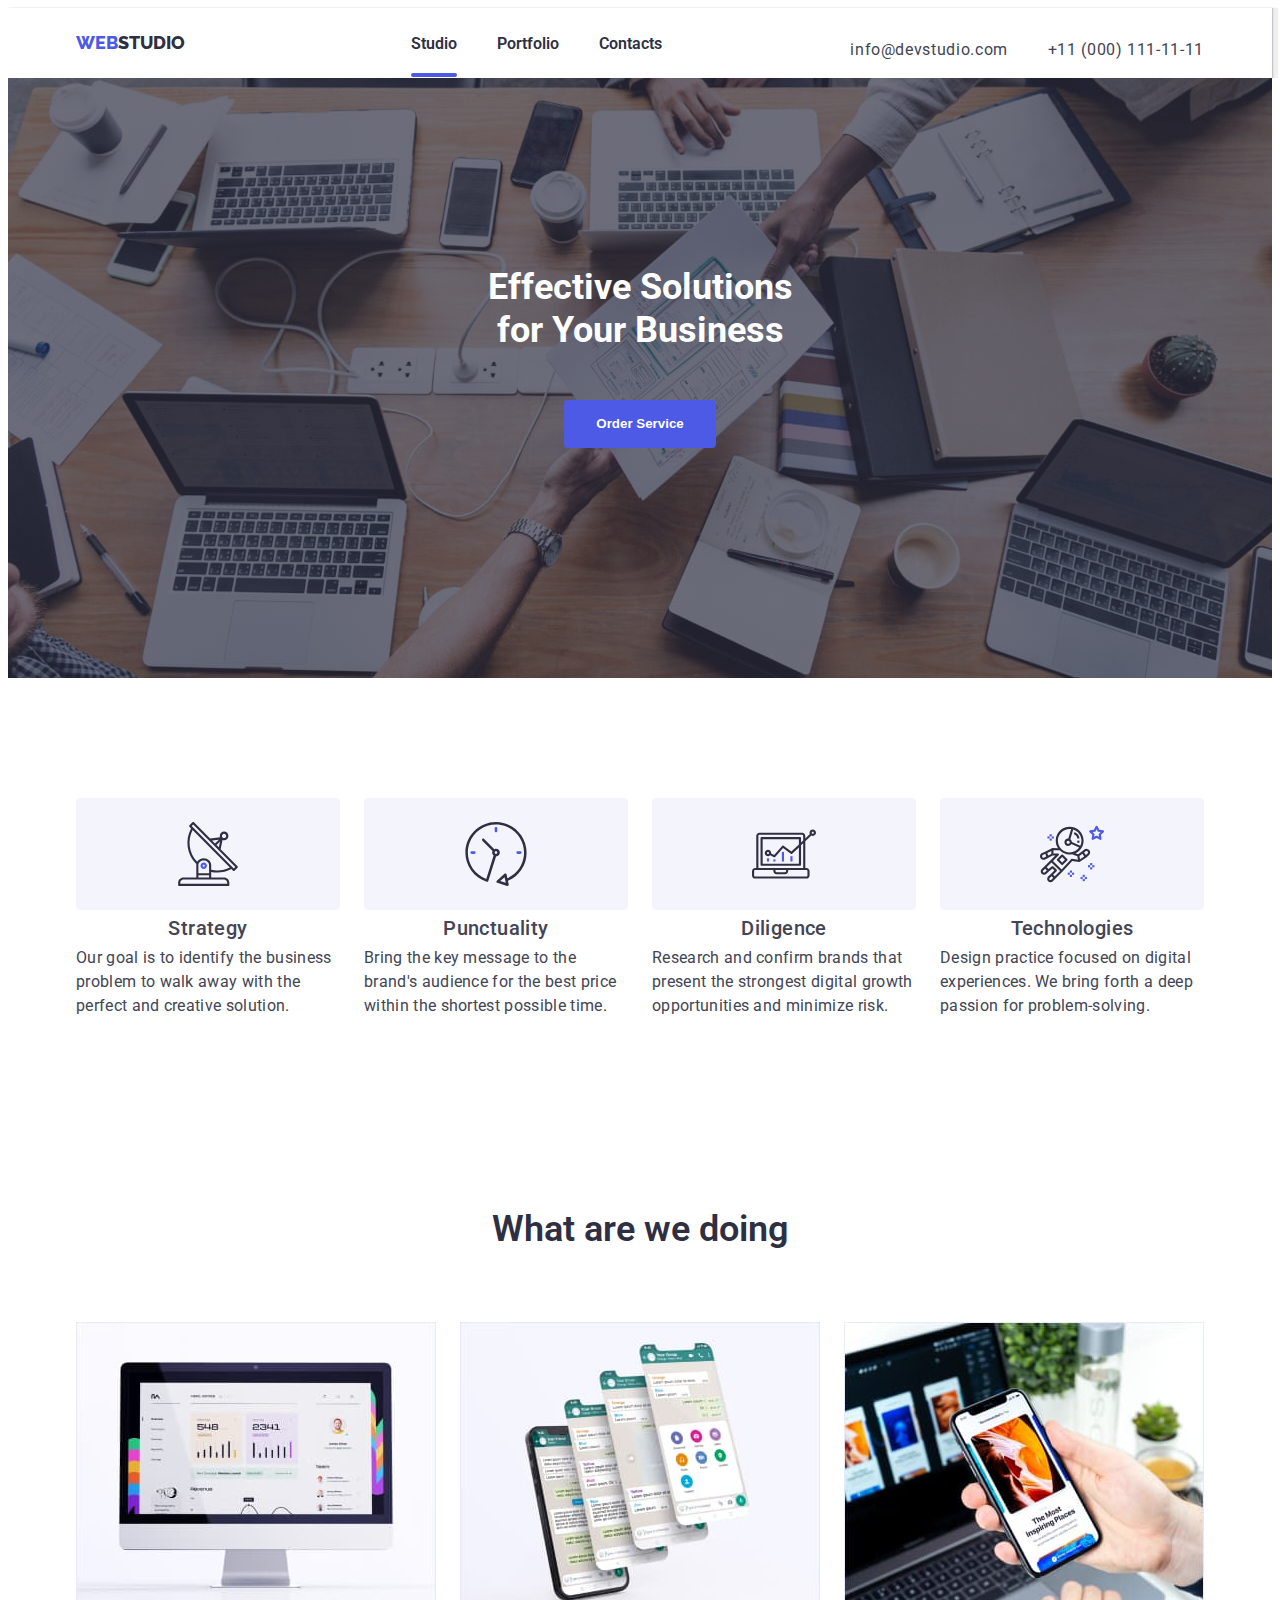
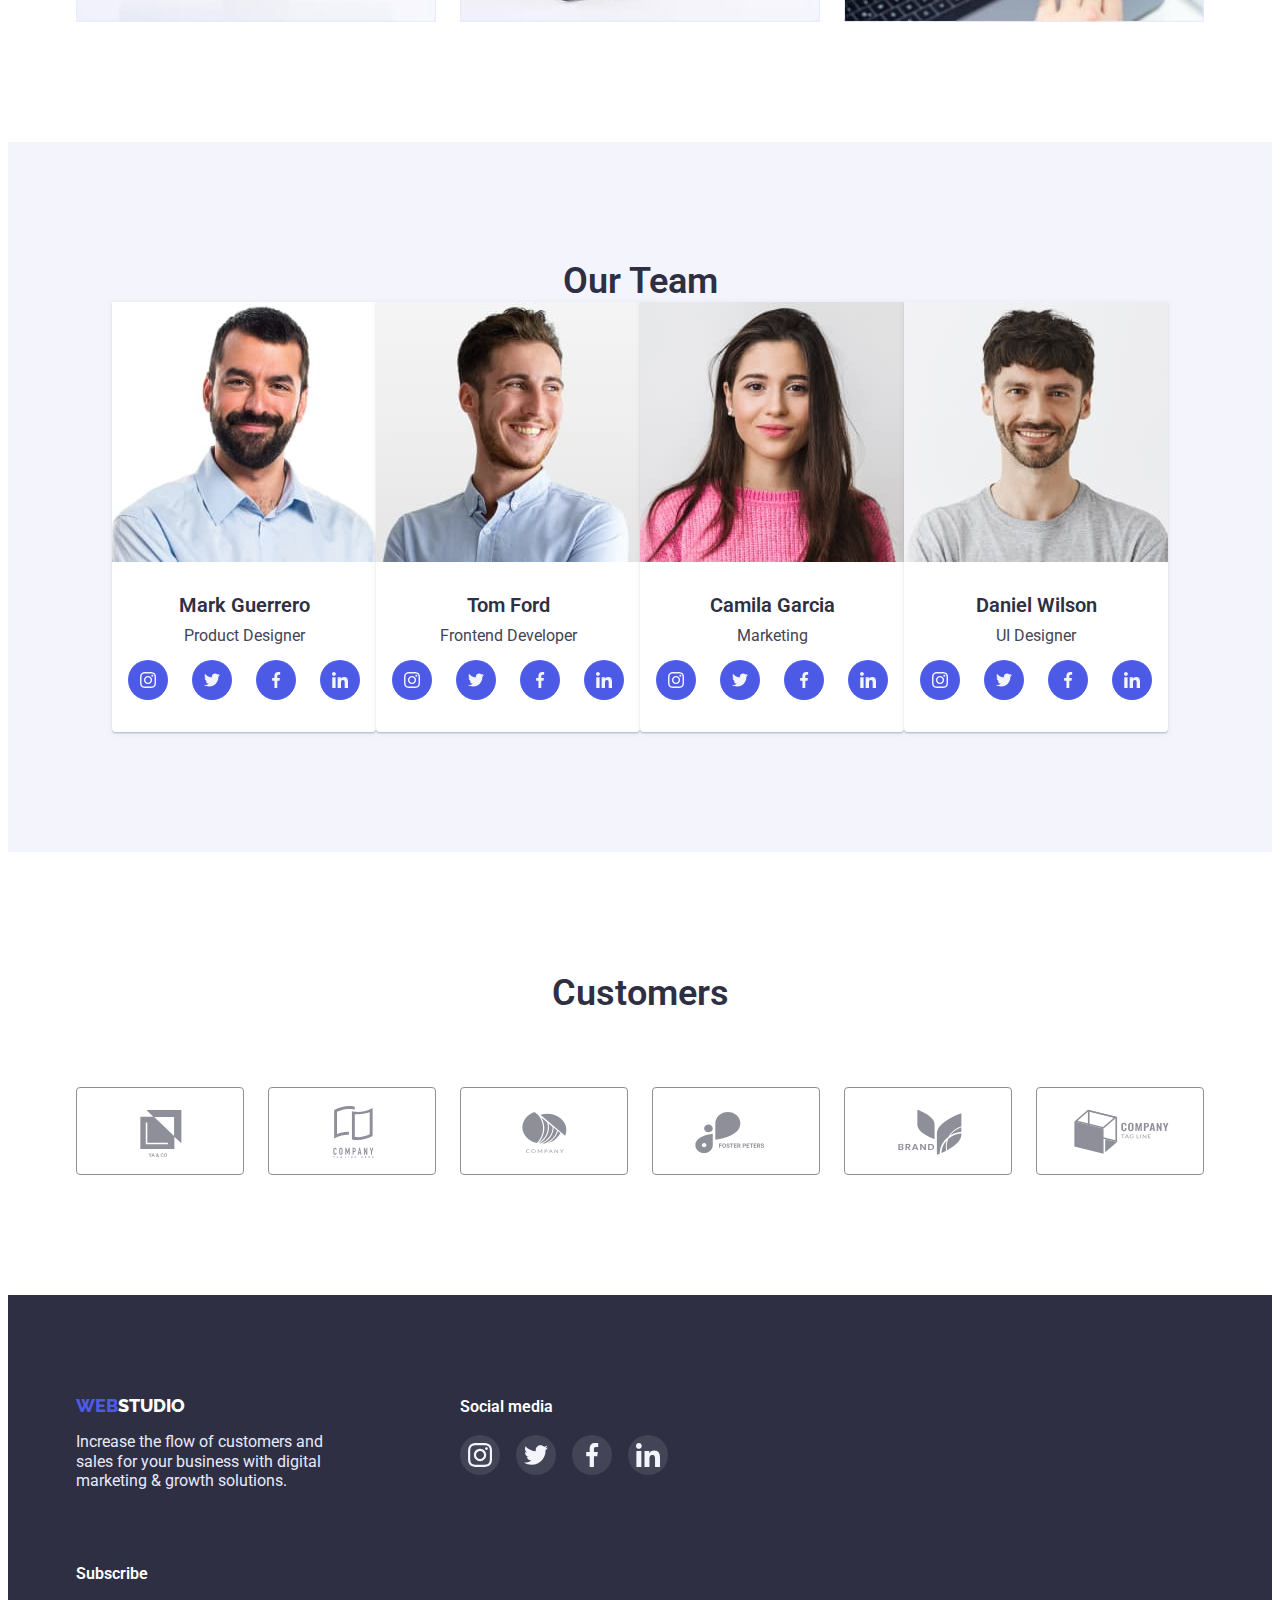
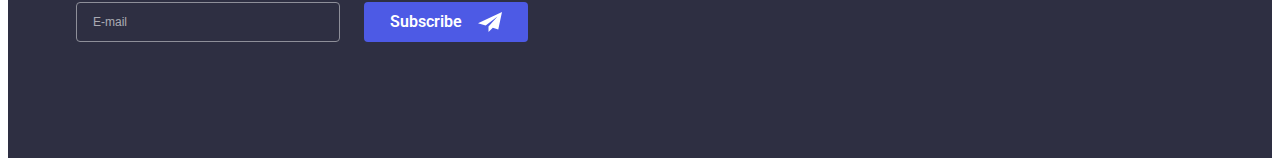
==== commit e2f347e9: "ДЗ-7 На милість Ментора)" ====
--- a/index.html
+++ b/index.html
@@ -21,9 +21,8 @@
   </head>
   <body class="primary-style">
     <header class="header-style header-shadow">
-      <div class="container">
-        <nav class="burger container logo-trans-contacts">
-          <!-- <nav class="nav-logo-transition"> -->
+      <div class="container logo-button mobail-header">
+        <nav class="burger logo-trans-contacts">
           <a href="./index.html">
             <span class="logo-web">Web</span><span class="logo-studio">Studio</span></a
           >
@@ -38,12 +37,12 @@
               <a class="transition link-line" href="#">Contacts</a>
             </li>
           </ul>
-          <button type="button" class="button-mobil js-open-menu">
-            <svg class="button-mobil-svg" aria-label="mobile menu switch">
-              <use class="modal-menu-svg" href="./img/webstudio-svg.svg#modal-menu"></use>
-            </svg>
-          </button>
-        </nav>
+        
+        <button type="button" class="button-mobil js-open-menu">
+          <svg class="button-mobil-svg" aria-label="mobile menu switch">
+            <use class="modal-menu-svg" href="./img/webstudio-svg.svg#modal-menu"></use>
+          </svg>
+        </button>
         <ul class="contacts-style-item">
           <li class="list item">
             <a class="contacts" href="mailto:info@devstudio.com">info@devstudio.com</a>
@@ -53,6 +52,7 @@
           </li>
         </ul>
       </div>
+      </nav>
       <!-- --------------mobil-modal------- -->
       <div class="mobil-modal js-menu-container">
         <button type="button" class="button-modal-close js-close-menu">
@@ -85,7 +85,7 @@
             >
           </li>
         </ul>
-        <ul class="list social-network-list">
+        <ul class="list social-network-list-modal">
           <li>
             <a class="social-network" href="https://www.instagram.com">
               <svg class="workers-data-icon">
@@ -151,13 +151,7 @@
                 </div>
                 <div class="form-field">
                   <label class="form-field-label" for="tel">Phone</label>
-                  <input
-                    class="form-field-input"
-                    type="tel"
-                    name="tel"
-                    id="tel"
-                    placeholder=" "
-                  />
+                  <input class="form-field-input" type="tel" name="tel" id="tel" placeholder=" " />
                   <svg class="modal-input-icon">
                     <use
                       class="modal-input-icon-svg"
@@ -193,26 +187,26 @@
                     placeholder="Text input"
                   ></textarea>
                 </div>
-              
-              <div class="modal-privacypolicy modal-forme">
-                <label class="modal-privacypolicy-label" for="privacypolicy">
-                  <input 
-                    class="modal-privacypolicy-input"
-                    type="checkbox"
-                    name="acceptance-privacy-policy"
-                    value="privacypolicy"
-                    id="privacypolicy"
-                  />
-                  <svg class="modal-privacypolicy-label-svg">
-                    <use href="./img/webstudio-svg.svg#click-chek"></use>
-                  </svg>
-                  I accept the terms and conditions of the</label
-                >
-                <a class="modal-privacypolicy-link" href="#">Privacy Policy</a>
-              </div>
 
-              <button class="modal-button" type="submit">Send</button> 
-              <!-- переніс тег але вилізла кнопка на герої -->
+                <div class="modal-privacypolicy modal-forme">
+                  <label class="modal-privacypolicy-label" for="privacypolicy">
+                    <input
+                      class="modal-privacypolicy-input"
+                      type="checkbox"
+                      name="acceptance-privacy-policy"
+                      value="privacypolicy"
+                      id="privacypolicy"
+                    />
+                    <svg class="modal-privacypolicy-label-svg">
+                      <use href="./img/webstudio-svg.svg#click-chek"></use>
+                    </svg>
+                    I accept the terms and conditions of the</label
+                  >
+                  <a class="modal-privacypolicy-link" href="#">Privacy Policy</a>
+                </div>
+
+                <button class="modal-button" type="submit">Send</button>
+                <!-- переніс тег але вилізла кнопка на герої -->
               </form>
             </div>
           </div>
--- a/css/styles.css
+++ b/css/styles.css
@@ -85,6 +85,16 @@
   margin-right: auto;
 }
 
+.burger {
+  justify-content: space-between;
+}
+
+@media screen and (min-width: 480px) {
+  .container {
+    max-width: 768px;
+  }
+}
+
 @media screen and (min-width: 768px) {
   .container {
     max-width: 768px;
@@ -102,7 +112,11 @@
 }
 
 /* ---------------------HEADER-------------- */
-
+@media screen and (min-width: 480px) {
+  .container {
+    max-width: 480px;
+  }
+}
 .header-style {
   box-shadow: 6px 0px 1px rgba(46, 47, 66, 0.08), 1px 0px 1px rgba(46, 47, 66, 0.16),
     1px 0px 2px rgba(46, 47, 66, 0.08);
@@ -174,6 +188,23 @@
   color: var(--irish);
 }
 /* -------------------HEADER MOBIL -------------------- */
+@media screen and (max-width: 767px) {
+  .nav-transition {
+    display: none;
+  }
+
+  .contacts-style-item {
+    display: none;
+  }
+  .button-mobil {
+    border: none;
+    background-color: transparent;
+    padding: 0;
+    line-height: 0;
+    cursor: pointer;
+  }
+}
+
 @media screen and (min-width: 768px) {
   .container {
     max-width: 768px;
@@ -276,63 +307,63 @@
   /* НЕ ПРАЦЮЭ */
   .underline::after {
     content: '';
-    display: block;
+
+    content: '';
     position: absolute;
     left: 0;
-    bottom: 0;
-
+    bottom: -24px;
     width: 100%;
     height: 4px;
     background-color: var(--irish);
     border-radius: 2px;
   }
-
-  .underline {
-    color: var(--irish);
-  }
-
-  .underline:hover,
-  .underline:focus {
-    color: var(--irish);
-  }
-  .link-line::after {
-    content: '';
-    position: absolute;
-    left: 0;
-    bottom: 0;
-
-    display: block;
-
-    width: 100%;
-    height: 4px;
-    background-color: var(--irish);
-    border-radius: 2px;
-
-    transform: scaleX(0);
-    transition-duration: 250ms;
-    transition-timing-function: cubic-bezier(0.4, 0, 0.2, 1);
-  }
-
-  .link-line:hover::after {
-    transform: scaleX(1);
-  }
-
-  .contacts {
-    font-weight: 400;
-    font-size: 12px;
-    line-height: 1.33;
-    letter-spacing: 0.04em;
-    color: var(--slate);
-
-    transition-property: color;
-    transition-duration: 250ms;
-    transition-timing-function: cubic-bezier(0.4, 0, 0.2, 1);
-  }
-
-  .contacts:hover,
-  .contacts:focus {
-    color: var(--irish);
-  }
+}
+
+.underline {
+  color: var(--irish);
+}
+
+.underline:hover,
+.underline:focus {
+  color: var(--irish);
+}
+.link-line::after {
+  content: '';
+  position: absolute;
+  left: 0;
+  bottom: 0;
+
+  display: block;
+
+  width: 100%;
+  height: 4px;
+  background-color: var(--irish);
+  border-radius: 2px;
+
+  transform: scaleX(0);
+  transition-duration: 250ms;
+  transition-timing-function: cubic-bezier(0.4, 0, 0.2, 1);
+}
+
+.link-line:hover::after {
+  transform: scaleX(1);
+}
+
+.contacts {
+  font-weight: 400;
+  font-size: 12px;
+  line-height: 1.33;
+  letter-spacing: 0.04em;
+  color: var(--slate);
+
+  transition-property: color;
+  transition-duration: 250ms;
+  transition-timing-function: cubic-bezier(0.4, 0, 0.2, 1);
+}
+
+.contacts:hover,
+.contacts:focus {
+  color: var(--irish);
 }
 
 @media screen and (min-width: 768px) {
@@ -455,7 +486,6 @@
     position: absolute;
     left: 0;
     bottom: 0;
-
     width: 100%;
     height: 4px;
     background-color: var(--irish);
@@ -610,10 +640,10 @@
   justify-content: space-between;
 }
 
-.social-network-list {
+.social-network-list-modal {
   display: flex;
   flex-wrap: wrap;
-  gap: 24px;
+  gap: 56px;
   margin-top: 12px;
 }
 
@@ -643,122 +673,106 @@
   height: 16px;
 }
 
+.mobil-modal {
+  position: fixed;
+  display: flex;
+  flex-direction: column;
+  width: 100%;
+  height: 100%;
+  top: 0;
+  left: 0;
+  z-index: 100;
+  background-color: var(--body-bg-color);
+  padding-top: 80px;
+  padding-right: 40px;
+  padding-left: 40px;
+  padding-bottom: 40px;
+  transform: translateX(100%);
+  transition-property: transform;
+  transition-duration: 250ms;
+  transition-timing-function: cubic-bezier(0.4, 0, 0.2, 1);
+}
+
+.mobil-modal.is-open {
+  transform: translateX(0);
+}
+
+.mobil-modal-transition-item:not(:last-child) {
+  margin-bottom: 40px;
+}
+
+.mobil-modal-transition-link {
+  font-family: var(--primary-font), sans-serif;
+  font-weight: 700;
+  font-size: 36px;
+  line-height: 1.11;
+  color: var(--navyblue);
+  transition-property: color;
+  transition-duration: 250ms;
+  transition-timing-function: cubic-bezier(0.4, 0, 0.2, 1);
+}
+
+.mobil-modal-transition-link:hover,
+.mobil-modal-transition-link:focus {
+  color: var(--irish);
+}
+
+.active-page {
+  color: var(--irish);
+}
+
+.mobil-modal-mailtel {
+  margin-top: auto;
+}
+
+.mobil-modal-mailtel-tel {
+  display: block;
+  justify-content: center;
+  margin-left: auto;
+  margin-right: auto;
+  font-weight: 600;
+  font-size: 36px;
+  line-height: 1.11;
+  margin-bottom: 40px;
+  color: var(--slate);
+  transition-property: color;
+  transition-duration: 250ms;
+  transition-timing-function: cubic-bezier(0.4, 0, 0.2, 1);
+}
+
+.mobil-modal-mailtel-tel:hover,
+.mobil-modal-mailtel-tel:focus {
+  color: var(--irish);
+}
+
+.mobil-modal-mailtel .mobil-modal-mailtel-tel {
+  display: flex;
+  justify-content: flex-start;
+}
+
+.mobil-modal-mailtel-email {
+  display: block;
+  font-size: 20px;
+  line-height: 24px;
+  /* line-height: 102%;
+        letter-spacing:0.02em; */
+  margin-bottom: 48px;
+  color: var(--slate);
+  transition-property: color;
+  transition-duration: 250ms;
+  transition-timing-function: cubic-bezier(0.4, 0, 0.2, 1);
+}
+
+.mobil-modal-mailtel-email:hover,
+.mobil-modal-mailtel-email:focus {
+  color: var(--irish);
+}
 @media screen and (min-width: 768px) {
   .container {
     max-width: 768px;
   }
-
-  .button-mobil {
-    border: none;
-    background-color: transparent;
-    padding: 0;
-    line-height: 0;
-    cursor: pointer;
-  }
-
-  .mobil-modal {
-    position: fixed;
-    display: flex;
-    flex-direction: column;
-    width: 100%;
-    height: 100%;
-    top: 0;
-    left: 0;
-    z-index: 100;
-    background-color: var(--body-bg-color);
-    padding-top: 80px;
-    padding-right: 40px;
-    padding-left: 40px;
-    padding-bottom: 40px;
-    transform: translateX(100%);
-    transition-property: transform;
-    transition-duration: 250ms;
-    transition-timing-function: cubic-bezier(0.4, 0, 0.2, 1);
-  }
-
-  .mobil-modal.is-open {
-    transform: translateX(0);
-  }
-
-  .mobil-modal-transition-item:not(:last-child) {
-    margin-bottom: 40px;
-  }
-
-  .mobil-modal-transition-link {
-    font-family: var(--primary-font), sans-serif;
-    font-weight: 700;
-    font-size: 36px;
-    line-height: 1.11;
-    color: var(--navyblue);
-    transition-property: color;
-    transition-duration: 250ms;
-    transition-timing-function: cubic-bezier(0.4, 0, 0.2, 1);
-  }
-
-  .mobil-modal-transition-link:hover,
-  .mobil-modal-transition-link:focus {
-    color: var(--irish);
-  }
-
-  .active-page {
-    color: var(--irish);
-  }
-
-  .mobil-modal-mailtel {
-    margin-top: auto;
-  }
-
-  .mobil-modal-mailtel-tel {
-    display: block;
-    justify-content: center;
-    margin-left: auto;
-    margin-right: auto;
-    font-weight: 600;
-    font-size: 36px;
-    line-height: 1.11;
-    margin-bottom: 40px;
-    color: var(--slate);
-    transition-property: color;
-    transition-duration: 250ms;
-    transition-timing-function: cubic-bezier(0.4, 0, 0.2, 1);
-  }
-
-  .mobil-modal-mailtel-tel:hover,
-  .mobil-modal-mailtel-tel:focus {
-    color: var(--irish);
-  }
-
-  .mobil-modal-mailtel .mobil-modal-mailtel-tel {
-    display: flex;
-    justify-content: flex-start;
-  }
-
-  .mobil-modal-mailtel-email {
-    display: block;
-    font-size: 20px;
-    line-height: 24px;
-    /* line-height: 102%;
-        letter-spacing:0.02em; */
-    margin-bottom: 48px;
-    color: var(--slate);
-    transition-property: color;
-    transition-duration: 250ms;
-    transition-timing-function: cubic-bezier(0.4, 0, 0.2, 1);
-  }
-
-  .mobil-modal-mailtel-email:hover,
-  .mobil-modal-mailtel-email:focus {
-    color: var(--irish);
-  }
-}
-
-@media screen and (min-width: 768px) {
-  .container {
-    max-width: 768px;
-  }
-
-  .mobil-modal-mailtel-tel {
-    font-size: 24px;
+  .social-network-list {
+    max-width: 67px;
   }
 }
 
@@ -817,6 +831,7 @@
   line-height: 1.1;
   max-width: 474px;
   margin: 0 auto;
+  text-align: center;
 }
 
 .hero-order {
@@ -830,7 +845,8 @@
   border: none;
   padding: 16px 32px;
   max-width: 635px;
-  margin: 0 auto;
+  margin-left: auto;
+  margin-right: auto;
   margin-top: 48px;
 
   transition: background-color 250ms cubic-bezier(0.4, 0, 0.2, 1);
@@ -956,12 +972,12 @@
   color: var(--navyblue);
 }
 
-.modal-forme {
-  /* width: 360px;
+/* .modal-forme {
+  width: 360px;
   margin-top: 16px;
   margin-left: 24px;
-  margin-right: 24px; */
-}
+  margin-right: 24px;
+} */
 
 .form-field {
   position: relative;
@@ -1197,7 +1213,7 @@
 @media screen and (min-width: 1200px) {
   .hero {
     max-width: 1440px;
-  height: 600px;
+    height: 600px;
     padding-top: 188px;
     padding-bottom: 188px;
     background-image: linear-gradient(rgba(46, 47, 66, 0.7), rgba(46, 47, 66, 0.7)),
@@ -1245,6 +1261,7 @@
   letter-spacing: 0.02em;
   color: var(--title-color);
   margin-bottom: 8px;
+  text-align: center;
 }
 
 .text-item {
@@ -1254,14 +1271,25 @@
   line-height: 1.5;
   letter-spacing: 0.02em;
   color: var(--page-color-text);
+  max-width: 396px;
+}
+
+.list-item {
+  margin-bottom: 72px;
 }
 
 .description {
   padding-top: 96px;
   padding-bottom: 96px;
 }
+.profile {
+  display: none;
+}
 
 @media screen and (min-width: 768px) {
+  .profile {
+    display: none;
+  }
   .container {
     max-width: 768px;
   }
@@ -1370,10 +1398,6 @@
   .container {
     max-width: 1158px;
   }
-
-  .profile {
-    display: none;
-  }
 }
 
 /* ------------------AND DESCTOP What are we doing----------------- */
@@ -1403,7 +1427,7 @@
 
 .social-network-list {
   display: flex;
-  flex-wrap: wrap;
+  /* flex-wrap: wrap; */
   gap: 24px;
   margin-top: 12px;
 }
@@ -1453,14 +1477,31 @@
   text-align: center;
 }
 
-.teem-workers-flex {
-  display: flex;
-  gap: 24px;
-  margin-top: 72px;
-  justify-content: center;
+.logo-button {
+  display: flex;
+}
+
+.mobail-header {
+  padding-top: 26px;
+  padding-bottom: 26px;
+}
+
+@media screen and (max-width: 768px) {
+  .teem-workers-flex {
+    display: flex;
+    flex-wrap: wrap;
+    gap: 72px;
+    margin-top: 64px;
+    justify-content: center;
+  }
 }
 
 @media screen and (min-width: 768px) {
+  .teem-workers-flex {
+    display: flex;
+    flex-wrap: wrap;
+    justify-content: center;
+  }
   .container {
     max-width: 768px;
   }
@@ -1489,10 +1530,6 @@
 /* ------------------ TABLET Our Team----------------- */
 
 @media screen and (min-width: 768px) and (max-width: 1199px) {
-  .workers-bg-color:not(:nth-last-child(-n + 2)) {
-    margin-bottom: 64px;
-  }
-
   .teem-workers-flex {
     margin-left: auto;
     margin-right: auto;
@@ -1699,6 +1736,8 @@
 .end-page > .container {
   display: flex;
   flex-direction: row;
+  flex-wrap: wrap;
+  justify-content: center;
 }
 
 .end-page {
@@ -1839,15 +1878,47 @@
 
 .center-text {
   display: flex;
+  /* justify-content: center; */
+  margin-bottom: 16px;
+}
+
+.hero-text {
+  font-style: 700;
+  font-size: 36px;
+  line-height: 1.2;
+
+  align-items: Center;
+}
+
+@media screen and (max-width: 767px) {
+  .footer-logo-text {
+    margin-bottom: 72px;
+  }
+
+  .center-text {
+    display: flex;
+    justify-content: center;
+    margin-bottom: 16px;
+  }
+  .social-media {
+    margin-bottom: 72px;
+  }
+
+  .subscribe-label-input {
+    margin-bottom: 16px;
+  }
+}
+/* ------------------AND MOBIL FOOOTER--------------- */
+@media screen and (min-width: 768px) {
+  .container {
+    max-width: 768px;
+  }
+
+  /* .center-text {
+  display: flex;
   justify-content: center;
   margin-bottom: 16px;
-}
-
-/* ------------------AND MOBIL FOOOTER--------------- */
-@media screen and (min-width: 768px) {
-  .container {
-    max-width: 768px;
-  }
+} */
 
   .end-page > .container {
     display: flex;
@@ -1874,10 +1945,6 @@
     justify-content: center;
     flex-wrap: wrap;
     gap: 16px;
-  }
-
-  .subscribe-label-title {
-    margin-top: 72px;
   }
 
   .subscribe-label-input {
